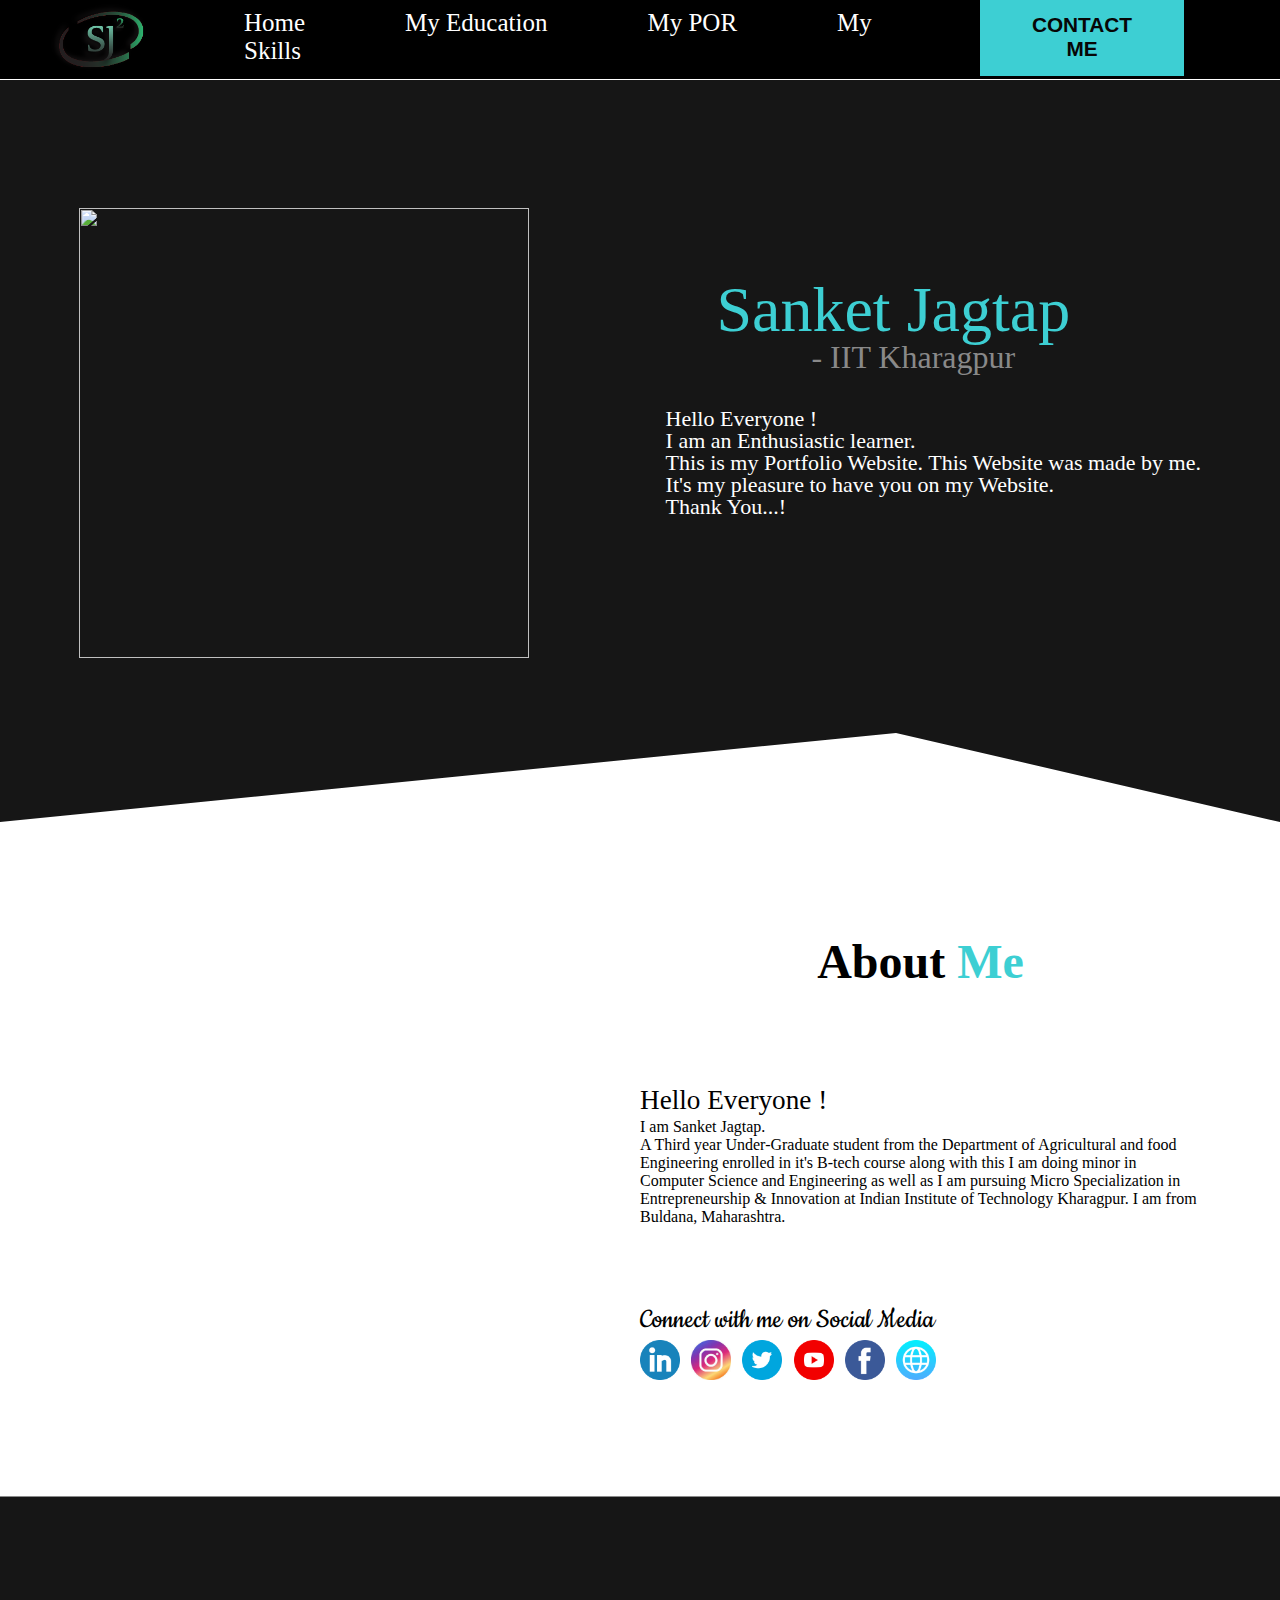
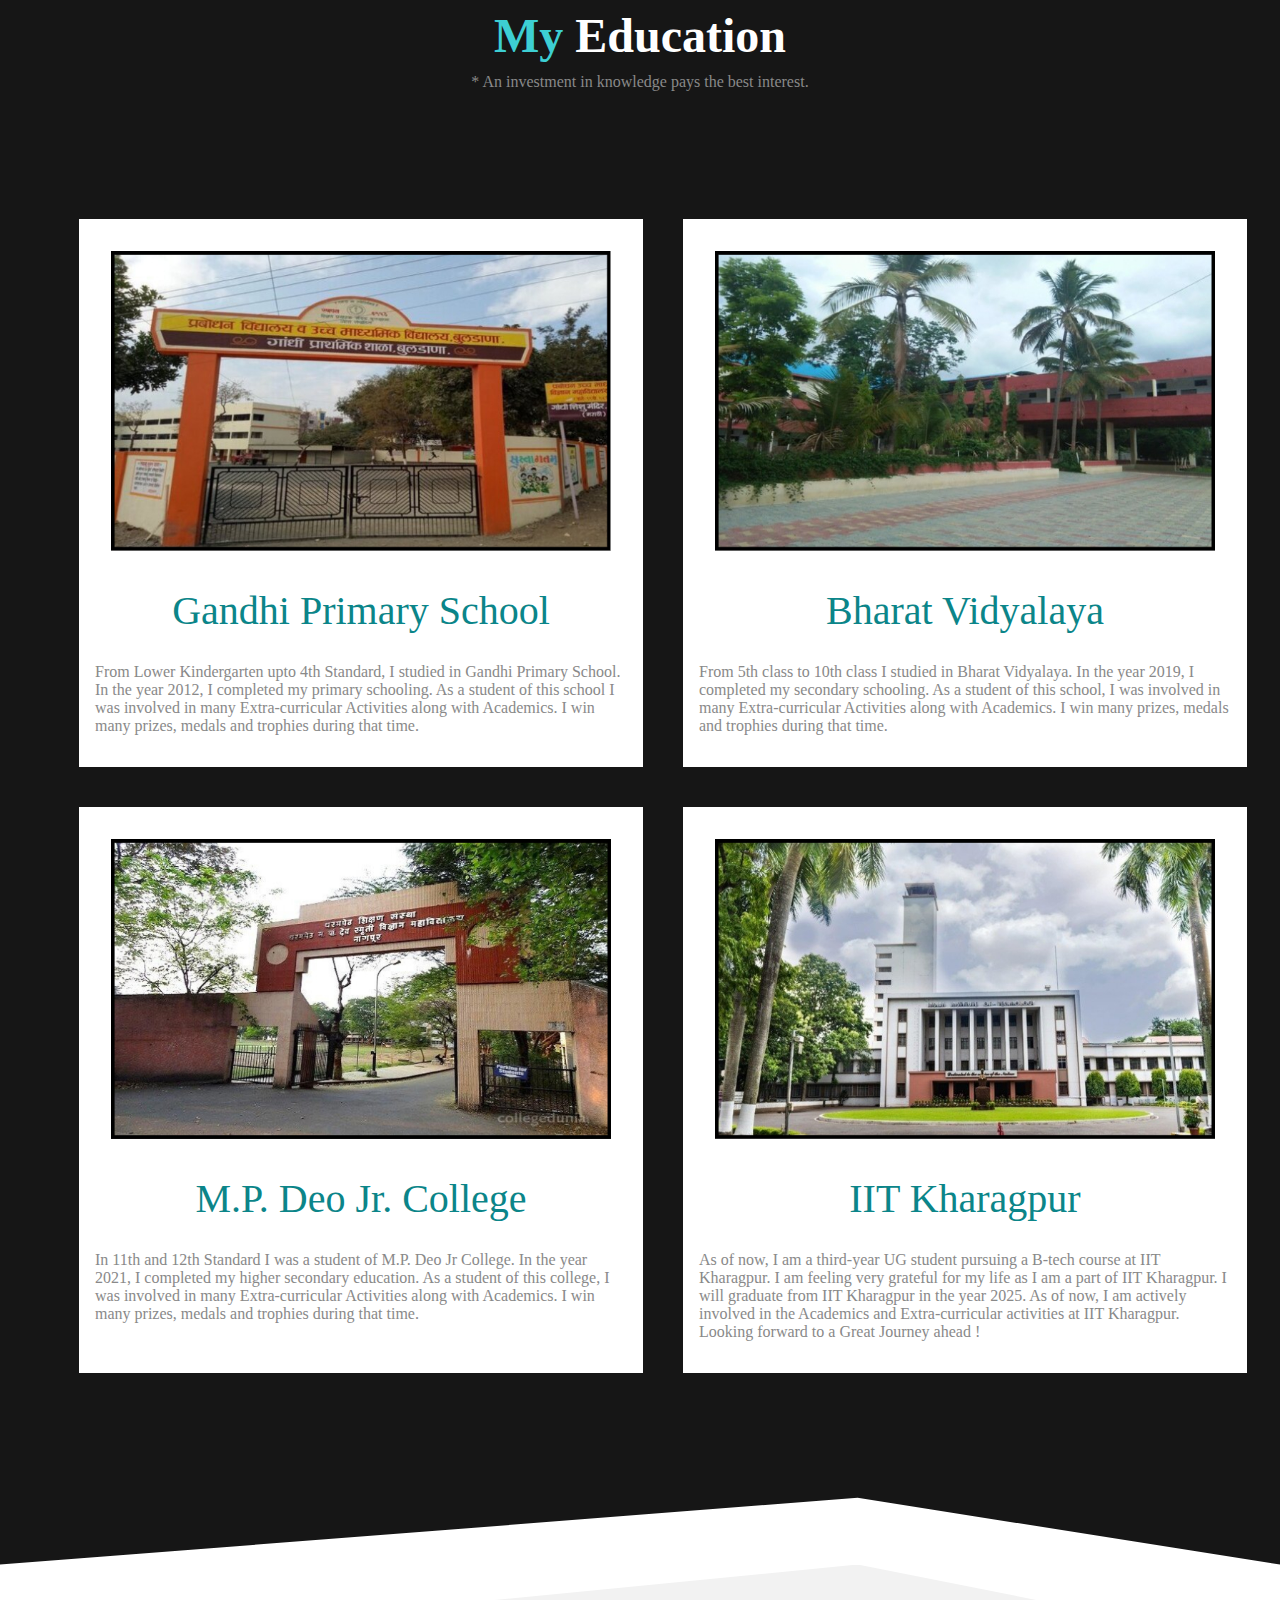
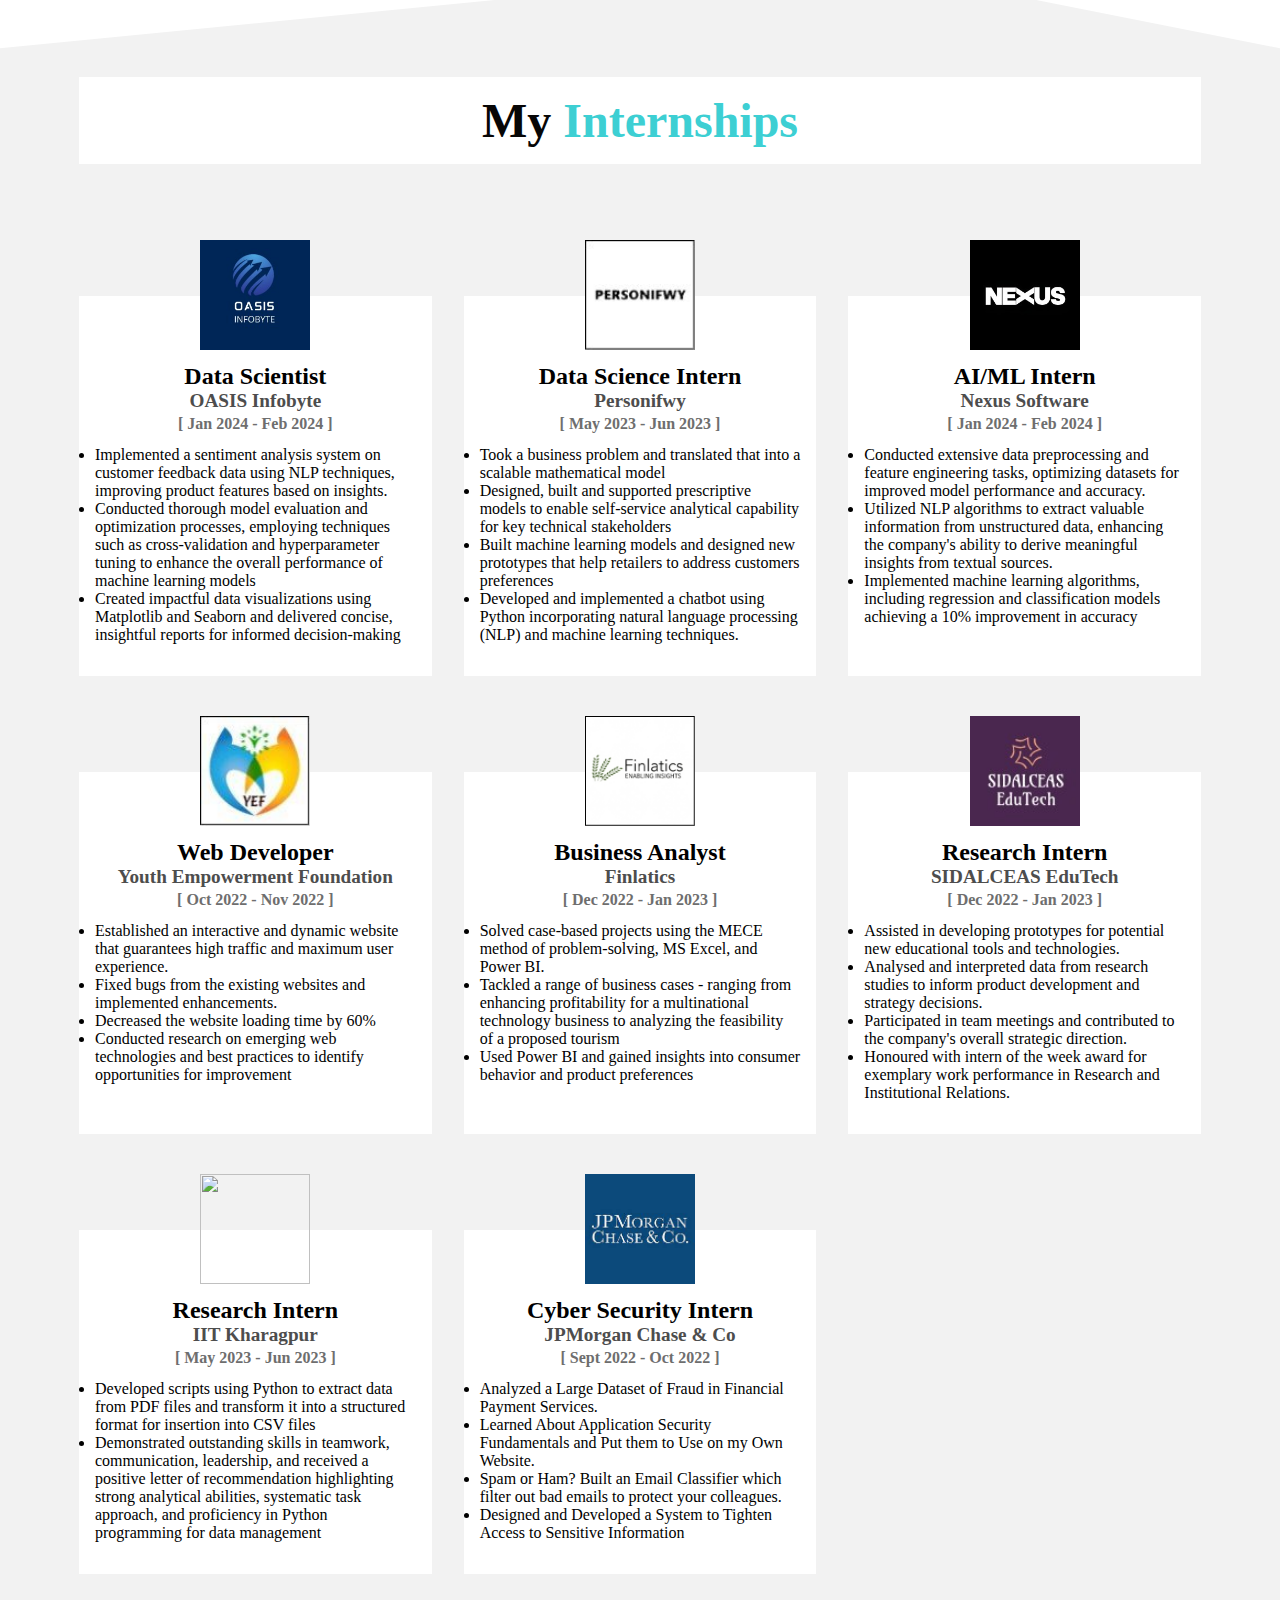
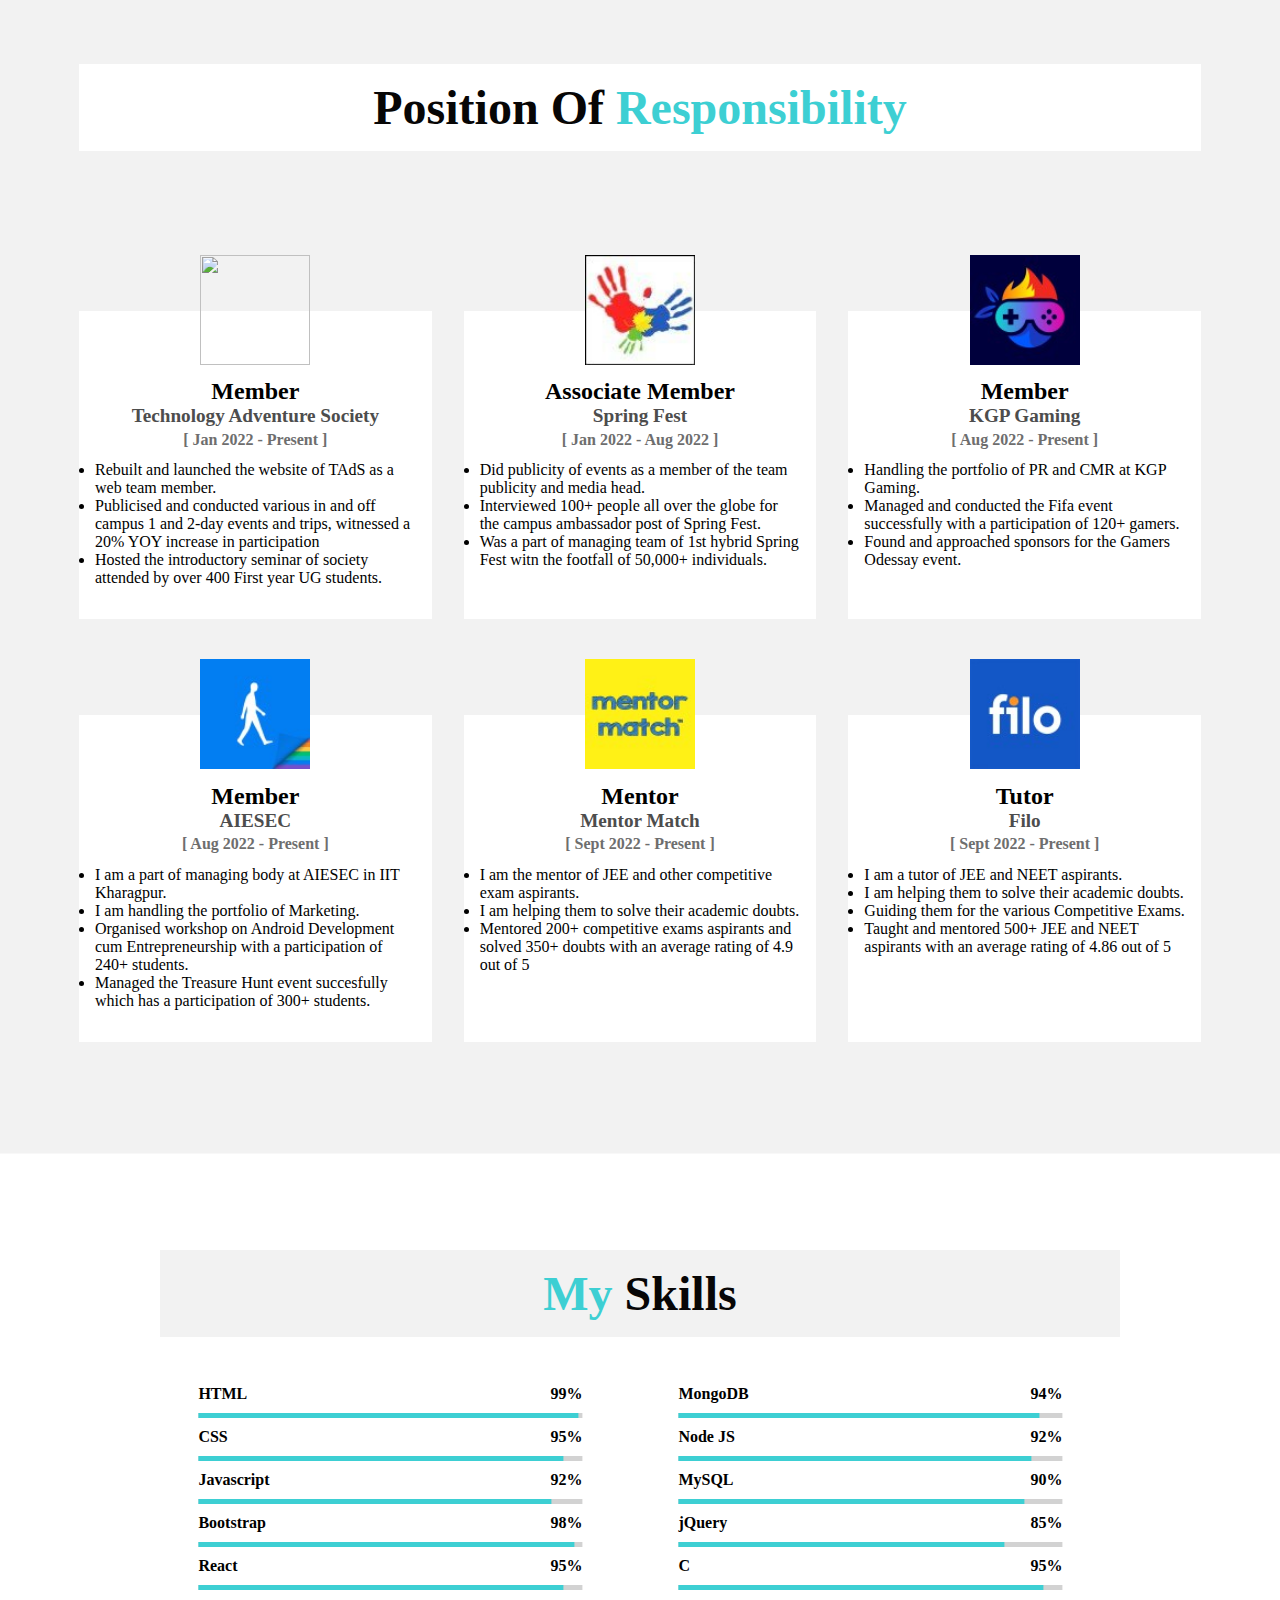
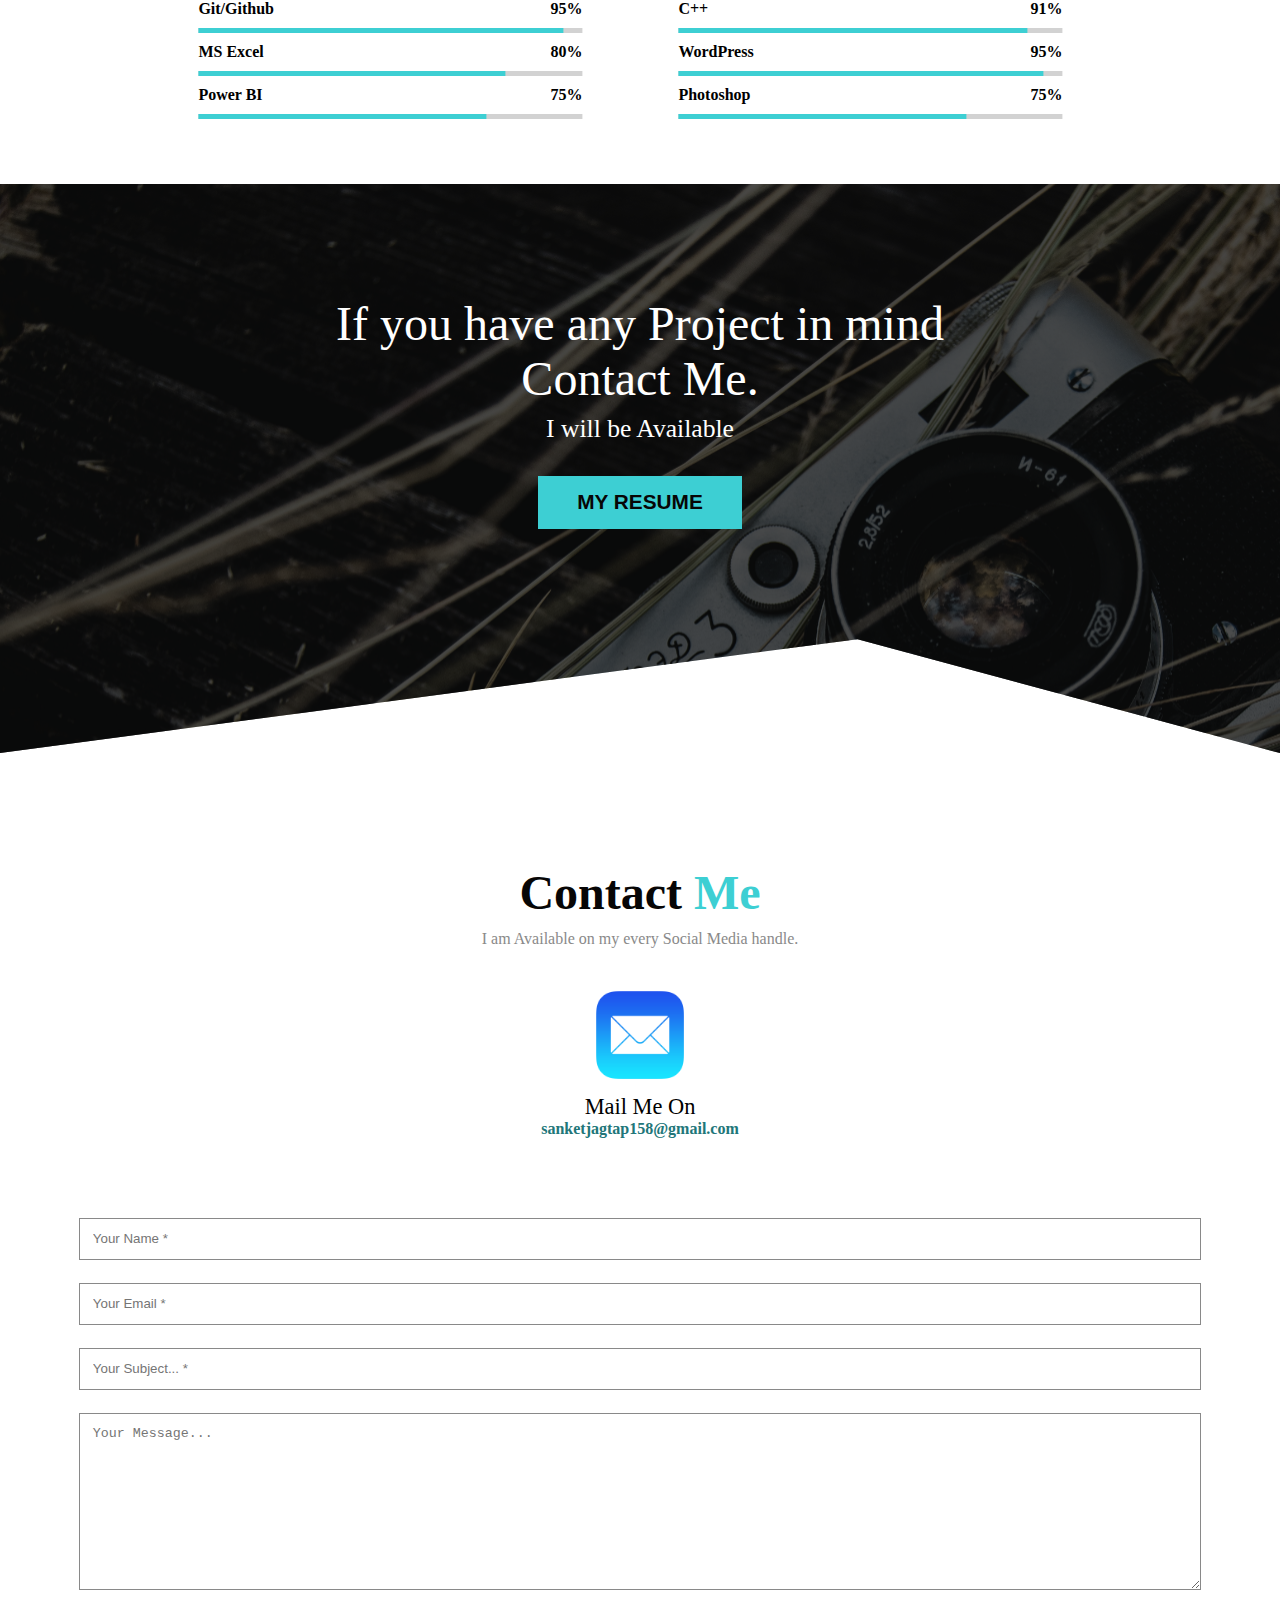
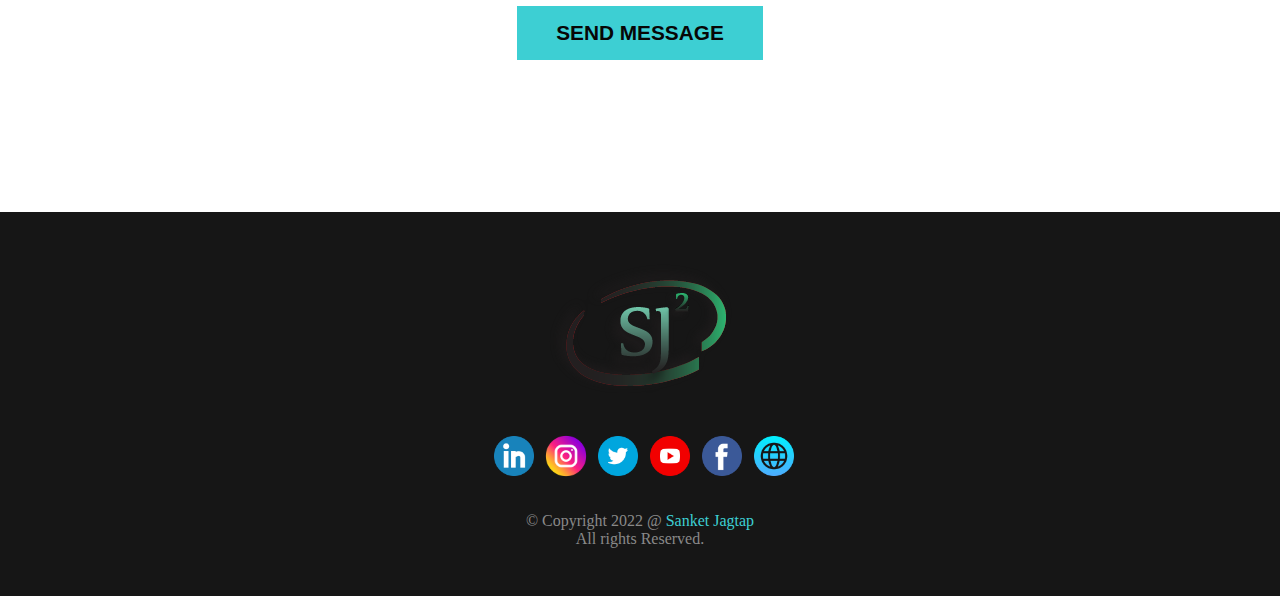
==== index.html @ 7d6dea34 "New Internships Added" ====
<!DOCTYPE html>
<html lang="en">

<head>
    <meta charset="UTF-8">
    <meta http-equiv="X-UA-Compatible" content="IE=edge">
    <meta name="viewport" content="width=device-width, initial-scale=1.0">
    <title>Portfolio - Sanket Jagtap</title>
    <link rel="preconnect" href="https://fonts.googleapis.com">
    <link rel="preconnect" href="https://fonts.gstatic.com" crossorigin>
    <link href="https://fonts.googleapis.com/css2?family=Cookie&display=swap" rel="stylesheet">
    <link rel="stylesheet" href="./CSS/style.css">
    <link rel="icon" href="./Images/SJsquare Logo.png" type="image/png">
</head>

<nav id="main-nav" class="flex items-center justify-between">
    <div class="left flex items-center">
        <div class="branding">
            <a href="https://sanketjagtap15.github.io/SJsquare/" target="_blank"><img src=" ./Images/SJsquare Logo.png"
                    width="100px"></a>

        </div>
        <div id="sj">SJsquare</div>
        <div>
            <a href="#home">Home</a>
            <!-- <a href="#about">About Me</a> -->
            <a href="#study">My Education</a>
            <a href="#por">My POR</a>
            <a href="#skill">My Skills</a>


        </div>
    </div>
    <div class="right">
        <a href="#contact"><button class="btn btn-primary">Contact Me</button></a>

    </div>
</nav>

<body>
    <div class="site-main-wrapper">
        <button class="hamberger">
            <img src="./Images/hamberger.svg">
        </button>
        <div class="mobile-nav">
            <button class="times"><img src="./Images/times.svg" alt=""></button>
            <ul>
                <li><img src="./Images/SJsquare Logo.png" alt="" width="114" height="82.2"></li>
                <li> <a href="#home"><button class="btn btn-primary">Home</button></a></li>
                <!-- <li> <a href="#about"><button class="btn btn-primary">About Me</button></a></li> -->
                <li> <a href="#study"><button class="btn btn-primary">My Education</button></a></li>
                <li> <a href="#por"><button class="btn btn-primary">My POR</button></a></li>
                <li> <a href="#skill"><button class="btn btn-primary">My Skills</button></a></li>
                <li> <a href="#contact"><button class="btn btn-primary">Contact Me</button></a></li>

            </ul>
        </div>

        <header>
            <section id="home">
                <div class="container">

                    <div class="hero flex items-center justify-between">
                        <div class="left">
                            <img src="./Images/sanket pic-modified.webp" width="450px" height="450px">
                        </div>
                        <div class="right">
                            <h1>Sanket Jagtap</h1>
                            <h3> &nbsp;&nbsp;&nbsp;&nbsp;&nbsp;- IIT <span>Kharagpur</span></h3>
                            <p> Hello Everyone ! <br>
                                I am an Enthusiastic learner. <br>
                                This is my Portfolio Website. This Website was made by me.<br>
                                It's my pleasure to have you on my Website.<br>
                                Thank You...!
                            </p>
                        </div>


                    </div>
                </div>
            </section>
        </header>

        <section id="about" class="about">
            <div class="container flex items-center about-inner-wrap">
                <div class="flex-1">
                    <img class="about-me-image" src="./Images/podium.webp" alt="">
                </div>

                <div class="flex-1 right">
                    <h1> About <span>Me</span></h1>
                    <h3> Hello Everyone !</h3>
                    <p>
                        I am Sanket Jagtap.<br>
                        A Third year Under-Graduate student from the Department of Agricultural and food Engineering
                        enrolled in it's B-tech course along with this I am doing minor in Computer Science and
                        Engineering as well as I am pursuing Micro Specialization in Entrepreneurship & Innovation at
                        Indian Institute of Technology Kharagpur. I am from Buldana, Maharashtra.<br><br><br>
                    </p>
                    <h4>Connect with me on Social Media</h4>
                    <div class="social">
                        <a href="https://www.linkedin.com/in/sanket-jagtap-2131a9214/" target="_blank"><img
                                class="image" src="./Images/linkedin-logo-png-1837.png" width="40" height="40"
                                alt=""></a>
                        <a href="https://www.instagram.com/sanket_jagtap_15/" target="_blank"><img class="image"
                                src="./Images/insta logo.jpeg" width="40" height="40" alt=""></a>

                        <a href="https://twitter.com/SJsquare15" target="_blank"><img class="image"
                                src="./Images/twitter.png" width="40" height="40" alt=""></a>
                        <a href="https://www.youtube.com/channel/UCez_UhO4w1zdhxorvawYsXA" target="_blank"><img
                                class="image" src="./Images/youtube.png" width="40" height="40" alt=""></a>

                        <a href="https://www.facebook.com/profile.php?id=100075534761445" target="_blank"><img
                                class="image" src="./Images/facebook.png" width="40" height="40" alt=""></a>
                        <a href="https://sanketjagtap15.github.io/SJsquare/" target="_blank"><img class="image"
                                src="./Images/web (1).png" width="40" height="40" alt=""></a>


                    </div>
                </div>
            </div>
        </section>

        <section id="study" class="blog">
            <div class="container">
                <h1 class="section-heading"><span>My </span>Education</h1>
                <p>* An investment in knowledge pays the best interest.</p>
                <div class="card-wrapper">
                    <div class="card">
                        <div class="img wrapper">
                            <img src="./Images/Gandhi.jpeg" alt="" width="280px" height="200px">
                        </div>
                        <div class="card-content"></div>

                        <h1>Gandhi Primary School</h1>

                        <p class="edu1">From Lower Kindergarten upto 4th Standard, I studied in Gandhi Primary School.
                            In the year
                            2012, I completed my primary schooling. As a student of this school I was involved in many
                            Extra-curricular Activities along with Academics. I win many prizes, medals and trophies
                            during
                            that time. </p>

                        <p class="edu2">
                            From Lower Kindergarten upto 4th Standard, I studied in Gandhi Primary School. In the year
                            2012, I completed my primary schooling.
                        </p>
                    </div>

                    <div class="card">
                        <div class="img wrapper">
                            <img src="./Images/BVB.jpeg" alt="" width="280px" height="200px">
                        </div>
                        <div class="card-content"></div>

                        <h1>Bharat Vidyalaya</h1>

                        <p class="edu1">From 5th class to 10th class I studied in Bharat Vidyalaya. In the year 2019, I
                            completed my
                            secondary schooling. As a student of this school, I was involved in many Extra-curricular
                            Activities along with Academics. I win many prizes, medals and trophies during that time.
                        </p>

                        <p class="edu2">
                            From 5th class to 10th class I studied in Bharat Vidyalaya. In the year 2019, I completed my
                            secondary schooling.
                        </p>
                    </div>

                    <div class="card">
                        <div class="img wrapper">
                            <img src="./Images/MP Deo.jpeg" alt="" width="280px" height="200px">
                        </div>
                        <div class="card-content"></div>

                        <h1>M.P. Deo Jr. College</h1>

                        <p class="edu1">In 11th and 12th Standard I was a student of M.P. Deo Jr College. In the year
                            2021, I
                            completed my higher secondary education. As a student of this college, I was involved in
                            many Extra-curricular Activities along with Academics. I win many prizes, medals and
                            trophies during that time. </p>

                        <p class="edu2">
                            In 11th and 12th Standard I was a student of M.P. Deo Jr College. In the year 2021, I
                            completed my higher secondary education.
                        </p>
                    </div>



                    <div class="card">
                        <div class="img wrapper">
                            <img src="./Images/IIT KGP.jpeg" alt="" width="280px" height="200px">
                        </div>
                        <div class="card-content"></div>

                        <h1>IIT Kharagpur</h1>

                        <p class="edu1">As of now, I am a third-year UG student pursuing a B-tech course at IIT
                            Kharagpur. I am
                            feeling very grateful for my life as I am a part of IIT Kharagpur. I will graduate from IIT
                            Kharagpur in the year 2025. As of now, I am actively involved in the Academics and
                            Extra-curricular activities at IIT Kharagpur. Looking forward to a Great Journey ahead !
                        </p>

                        <p class="edu2">As of now, I am a third-year UG student pursuing a B-tech course at IIT
                            Kharagpur. I am
                            feeling very grateful for my life as I am a part of IIT Kharagpur. I will graduate from IIT
                            Kharagpur in the year 2025. As of now, I am actively involved in the Academics and
                            Extra-curricular activities at IIT Kharagpur. Looking forward to a Great Journey ahead !
                        </p>

                    </div>
                </div>
        </section>






        <section id="por" class="services">
            <div class="container">


                <h1 class="section-heading" id="intern">My <span>Internships</span> </h1>
                <br> <br>
                <div class="card-wrapper">

                    <div class="card">
                        <img src="./Images/oasis.jpeg" alt="" width="110px" height="110px">
                        <h2>Data Scientist</h2>
                        <h3>OASIS Infobyte</h3>
                        <h4>[ Jan 2024 - Feb 2024 ]</h4>
                        <p>
                            <li>Implemented a sentiment analysis system on customer feedback data using NLP techniques,
                                improving product features based on insights.</li>
                            <li>Conducted thorough model evaluation and optimization processes, employing techniques
                                such as cross-validation and hyperparameter tuning to enhance the overall performance of
                                machine learning models</li>
                            <li> Created impactful data visualizations using Matplotlib and Seaborn and delivered
                                concise, insightful reports for informed decision-making</li>
                        </p>
                    </div>

                    <div class="card">
                        <img src="./Images/personify.jpeg" alt="" width="110px" height="110px">
                        <h2>Data Science Intern</h2>
                        <h3>Personifwy</h3>
                        <h4>[ May 2023 - Jun 2023 ]</h4>
                        <p>
                            <li>Took a business problem and translated that into a scalable mathematical model</li>
                            <li>Designed, built and supported prescriptive models to enable self-service analytical
                                capability for key technical stakeholders</li>
                            <li>Built machine learning models and designed new prototypes that help retailers to address
                                customers preferences</li>
                            <li>Developed and implemented a chatbot using Python incorporating natural language
                                processing (NLP) and machine learning techniques. </li>
                        </p>
                    </div>

                    <div class="card">
                        <img src="./Images/nexus.jpeg" alt="" width="110px" height="110px">
                        <h2>AI/ML Intern</h2>
                        <h3>Nexus Software</h3>
                        <h4>[ Jan 2024 - Feb 2024 ]</h4>
                        <p>
                            <li>Conducted extensive data preprocessing and feature engineering tasks, optimizing
                                datasets for improved model performance and accuracy.</li>
                            <li>Utilized NLP algorithms to extract valuable information from unstructured data,
                                enhancing the company's ability to derive meaningful insights from textual sources.</li>
                            <li>Implemented machine learning algorithms, including regression and classification models
                                achieving a 10% improvement in accuracy</li>
                        </p>
                    </div>

                    <div class="card">
                        <img src="./Images/yef.jpeg" alt="" width="110px" height="110px">
                        <h2>Web Developer</h2>
                        <h3>Youth Empowerment Foundation</h3>
                        <h4>[ Oct 2022 - Nov 2022 ]</h4>
                        <p>
                            <li>Established an interactive and dynamic website that guarantees high traffic and maximum
                                user experience.</li>
                            <li>Fixed bugs from the existing websites and implemented enhancements.</li>
                            <li>Decreased the website loading time by 60%</li>
                            <li>Conducted research on emerging web technologies and best practices to identify
                                opportunities for improvement</li>
                        </p>
                    </div>

                    <div class="card">
                        <img src="./Images/finlatics.jpeg" alt="" width="110px" height="110px">
                        <h2>Business Analyst</h2>
                        <h3>Finlatics</h3>
                        <h4>[ Dec 2022 - Jan 2023 ]</h4>
                        <p>
                            <li>Solved case-based projects using the MECE method of problem-solving, MS Excel, and Power
                                BI.</li>
                            <li>Tackled a range of business cases - ranging from enhancing profitability for a
                                multinational technology business to analyzing the feasibility of a proposed tourism
                            </li>
                            <li>Used Power BI and gained insights into consumer behavior and product preferences</li>
                        </p>
                    </div>

                    <div class="card">
                        <img src="./Images/sidalceas.jpeg" alt="" width="110px" height="110px">
                        <h2>Research Intern</h2>
                        <h3>SIDALCEAS EduTech</h3>
                        <h4>[ Dec 2022 - Jan 2023 ]</h4>
                        <p>
                            <li>Assisted in developing prototypes for potential new educational tools and technologies.
                            </li>
                            <li>Analysed and interpreted data from research studies to inform product development and
                                strategy decisions.</li>
                            <li>Participated in team meetings and contributed to the company's overall strategic
                                direction.</li>
                            <li>Honoured with intern of the week award for exemplary work performance in Research and
                                Institutional Relations.</li>
                        </p>
                    </div>

                    <div class="card">
                        <img src="./Images/IIT KGP logo.jpeg" alt="" width="110px" height="110px">
                        <h2>Research Intern</h2>
                        <h3>IIT Kharagpur</h3>
                        <h4>[ May 2023 - Jun 2023 ]</h4>
                        <p>
                            <li>Developed scripts using Python to extract data from PDF files and transform it into a
                                structured format for insertion into CSV files </li>
                            <li>Demonstrated outstanding skills in teamwork, communication, leadership, and received a
                                positive letter of recommendation highlighting strong analytical abilities, systematic
                                task approach, and proficiency in Python programming for data management</li>
                        </p>
                    </div>

                    <div class="card">
                        <img src="./Images/jpmorgan.jpeg" alt="" width="110px" height="110px">
                        <h2>Cyber Security Intern</h2>
                        <h3>JPMorgan Chase & Co
                        </h3>
                        <h4>[ Sept 2022 - Oct 2022 ]</h4>
                        <p>
                            <li>Analyzed a Large Dataset of Fraud in Financial Payment Services.</li>
                            <li>Learned About Application Security Fundamentals and Put them to Use on my Own Website.
                            </li>
                            <li>Spam or Ham? Built an Email Classifier which filter out bad emails to protect your
                                colleagues.</li>
                            <li>Designed and Developed a System to Tighten Access to Sensitive Information</li>
                        </p>
                    </div>
                </div>

                <br> <br> <br> <br> <br>

                <h1 class="section-heading" id="por">Position Of <span>Responsibility</span> </h1>
                <p class="para">* Skills don't die; only people do.</p>
                <div class="card-wrapper">
                    <div class="card" id="critical">
                        <img src="./Images/tads1.jpeg" alt="" width="110px" height="110px">
                        <h2>Member</h2>
                        <h3>Technology Adventure Society</h3>
                        <h4>[ Jan 2022 - Present ]</h4>
                        <p>
                            <li>Rebuilt and launched the website of TAdS as a web team member.</li>
                            <li>Publicised and conducted various in and off campus 1 and 2-day events and trips,
                                witnessed a 20% YOY increase in participation</li>
                            <li>Hosted the introductory seminar of society attended by over 400 First year UG students.
                            </li>
                        </p>
                    </div>
                    <div class="card" id="critical2">
                        <img src="./Images/spring fest.jpeg" alt="" width="110px" height="110px">

                        <h2>Associate Member</h2>
                        <h3>Spring Fest</h3>
                        <h4>[ Jan 2022 - Aug 2022 ]</h4>
                        <p>
                            <li>Did publicity of events as a member of the team publicity and media head.</li>
                            <li>Interviewed 100+ people all over the globe for the campus ambassador post of Spring
                                Fest.</li>
                            <li>Was a part of managing team of 1st hybrid Spring Fest witn the footfall of 50,000+
                                individuals.</li>
                        </p>
                    </div>
                    <div class="card" id="critical3">
                        <img src="./Images/kgp gaming.jpeg" alt="" width="110px" height="110px">
                        <h2>Member</h2>
                        <h3>KGP Gaming</h3>
                        <h4>[ Aug 2022 - Present ]</h4>
                        <p>
                            <li>Handling the portfolio of PR and CMR at KGP Gaming.</li>
                            <li>Managed and conducted the Fifa event successfully with a participation of 120+ gamers.
                            </li>
                            <li>Found and approached sponsors for the Gamers Odessay event.</li>
                        </p>
                    </div>
                    <div class="card">
                        <img src="./Images/aiesec.jpeg" alt="" width="110px" height="110px">
                        <h2>Member</h2>
                        <h3>AIESEC</h3>
                        <h4>[ Aug 2022 - Present ]</h4>
                        <p>
                            <li>I am a part of managing body at AIESEC in IIT Kharagpur.</li>
                            <li>I am handling the portfolio of Marketing.</li>
                            <li>Organised workshop on Android Development cum Entrepreneurship with a participation of
                                240+ students.</li>
                            <li>Managed the Treasure Hunt event succesfully which has a participation of 300+ students.
                            </li>
                        </p>
                    </div>
                    <div class="card">
                        <img src="./Images/mentor match.jpeg" alt="" width="110px" height="110px">
                        <h2>Mentor</h2>
                        <h3>Mentor Match</h3>
                        <h4>[ Sept 2022 - Present ]</h4>
                        <p>
                            <li>I am the mentor of JEE and other competitive exam aspirants.</li>
                            <li>I am helping them to solve their academic doubts.</li>
                            <li>Mentored 200+ competitive exams aspirants and solved 350+ doubts with an average rating
                                of 4.9 out of 5</li>
                        </p>
                    </div>
                    <div class="card">
                        <img src="./Images/filo.jpeg" alt="" width="110px" height="110px">
                        <h2>Tutor</h2>
                        <h3>Filo</h3>
                        <h4>[ Sept 2022 - Present ]</h4>
                        <p>
                            <li>I am a tutor of JEE and NEET aspirants. </li>
                            <li>I am helping them to solve their academic doubts.</li>
                            <li>Guiding them for the various Competitive Exams.</li>
                            <li>Taught and mentored 500+ JEE and NEET aspirants with an average rating of 4.86 out of 5
                            </li>
                        </p>
                    </div>
                </div>
            </div>

        </section>


        <section class="bar" id="skill">
            <h1 class="section-heading"><span>My </span>Skills</h1>

            <div id="tech">
                <div class="row">
                    <div class="bar_left">
                        <div class="progress-wrap">
                            <h3><span class="name-left" id="python">HTML</span><span class="value-right"
                                    id="python">99%</span></h3>
                            <div class="progress">
                                <div class="progress-bar progress-bar-1 progress-bar-striped active" role="progressbar"
                                    aria-valuenow="99" aria-valuemin="0" aria-valuemax="100" style="width:99%">
                                </div>
                            </div>
                        </div>
                        <div class="progress-wrap">
                            <h3><span class="name-left">CSS</span><span class="value-right">95%</span></h3>
                            <div class="progress">
                                <div class="progress-bar progress-bar-1 progress-bar-striped active" role="progressbar"
                                    aria-valuenow="95" aria-valuemin="0" aria-valuemax="100" style="width:95%">
                                </div>
                            </div>
                        </div>
                        <div class="progress-wrap">
                            <h3><span class="name-left">Javascript</span><span class="value-right">92%</span></h3>
                            <div class="progress">
                                <div class="progress-bar progress-bar-1 progress-bar-striped active" role="progressbar"
                                    aria-valuenow="92" aria-valuemin="0" aria-valuemax="100" style="width:92%">
                                </div>
                            </div>
                        </div>
                        <div class="progress-wrap">
                            <h3><span class="name-left">Bootstrap</span><span class="value-right">98%</span></h3>
                            <div class="progress">
                                <div class="progress-bar progress-bar-1 progress-bar-striped active" role="progressbar"
                                    aria-valuenow="98" aria-valuemin="0" aria-valuemax="100" style="width:98%">
                                </div>
                            </div>
                        </div>
                        <div class="progress-wrap">
                            <h3><span class="name-left">React</span><span class="value-right">95%</span></h3>
                            <div class="progress">
                                <div class="progress-bar progress-bar-1 progress-bar-striped active" role="progressbar"
                                    aria-valuenow="95" aria-valuemin="0" aria-valuemax="100" style="width:95%">
                                </div>
                            </div>
                        </div>
                        <div class="progress-wrap">
                            <h3><span class="name-left">Git/Github</span><span class="value-right">95%</span></h3>
                            <div class="progress">
                                <div class="progress-bar progress-bar-1 progress-bar-striped active" role="progressbar"
                                    aria-valuenow="95" aria-valuemin="0" aria-valuemax="100" style="width:95%">
                                </div>
                            </div>
                        </div>
                        <div class="progress-wrap">
                            <h3><span class="name-left">MS Excel</span><span class="value-right">80%</span></h3>
                            <div class="progress">
                                <div class="progress-bar progress-bar-1 progress-bar-striped active" role="progressbar"
                                    aria-valuenow="80" aria-valuemin="0" aria-valuemax="100" style="width:80%">
                                </div>
                            </div>
                        </div>
                        <div class="progress-wrap">
                            <h3><span class="name-left">Power BI</span><span class="value-right">75%</span></h3>
                            <div class="progress">
                                <div class="progress-bar progress-bar-1 progress-bar-striped active" role="progressbar"
                                    aria-valuenow="75" aria-valuemin="0" aria-valuemax="100" style="width:75%">
                                </div>
                            </div>
                        </div>
                    </div>

                </div>
                <div>
                    <div class="bar_right">
                        <div class="progress-wrap">
                            <h3><span class="name-left">MongoDB</span><span class="value-right">94%</span></h3>
                            <div class="progress">
                                <div class="progress-bar progress-bar-1 progress-bar-striped active" role="progressbar"
                                    aria-valuenow="94" aria-valuemin="0" aria-valuemax="100" style="width:94%">
                                </div>
                            </div>
                        </div>
                        <div class="progress-wrap">
                            <h3><span class="name-left">Node JS</span><span class="value-right">92%</span></h3>
                            <div class="progress">
                                <div class="progress-bar progress-bar-1 progress-bar-striped active" role="progressbar"
                                    aria-valuenow="92" aria-valuemin="0" aria-valuemax="100" style="width:92%">
                                </div>
                            </div>
                        </div>
                        <div class="progress-wrap">
                            <h3><span class="name-left">MySQL</span><span class="value-right">90%</span></h3>
                            <div class="progress">
                                <div class="progress-bar progress-bar-1 progress-bar-striped active" role="progressbar"
                                    aria-valuenow="90" aria-valuemin="0" aria-valuemax="100" style="width:90%">
                                </div>
                            </div>
                        </div>
                        <div class="progress-wrap">
                            <h3><span class="name-left">jQuery</span><span class="value-right">85%</span></h3>
                            <div class="progress">
                                <div class="progress-bar progress-bar-1 progress-bar-striped active" role="progressbar"
                                    aria-valuenow="85" aria-valuemin="0" aria-valuemax="100" style="width:85%">
                                </div>
                            </div>
                        </div>
                        <div class="progress-wrap">
                            <h3><span class="name-left">C</span><span class="value-right">95%</span></h3>
                            <div class="progress">
                                <div class="progress-bar progress-bar-1 progress-bar-striped active" role="progressbar"
                                    aria-valuenow="95" aria-valuemin="0" aria-valuemax="100" style="width:95%">
                                </div>
                            </div>
                        </div>
                        <div class="progress-wrap">
                            <h3><span class="name-left">C++</span><span class="value-right">91%</span></h3>
                            <div class="progress">
                                <div class="progress-bar progress-bar-1 progress-bar-striped active" role="progressbar"
                                    aria-valuenow="91" aria-valuemin="0" aria-valuemax="100" style="width:91%">
                                </div>
                            </div>
                        </div>
                        <div class="progress-wrap">
                            <h3><span class="name-left">WordPress</span><span class="value-right">95%</span></h3>
                            <div class="progress">
                                <div class="progress-bar progress-bar-1 progress-bar-striped active" role="progressbar"
                                    aria-valuenow="95" aria-valuemin="0" aria-valuemax="100" style="width:95%">
                                </div>
                            </div>
                        </div>
                        <div class="progress-wrap">
                            <h3><span class="name-left">Photoshop</span><span class="value-right">75%</span></h3>
                            <div class="progress">
                                <div class="progress-bar progress-bar-1 progress-bar-striped active" role="progressbar"
                                    aria-valuenow="75" aria-valuemin="0" aria-valuemax="100" style="width:75%">
                                </div>
                            </div>
                        </div>
                    </div>
                </div>
            </div>
        </section>


        <section class="freelancer">
            <h1>If you have any Project in mind <br>
                Contact Me.</h1>
            <p> I will be Available</p>
            <a href="https://drive.google.com/file/d/1VdhBMulueoslEU_TXGiWWFdoAWRK-a6j/view?usp=sharing"
                target="_blank"><button class="btn btn-primary" id="cv"> My
                    Resume </button></a>

            <script>
                // Get the button element by its ID
                var resume = document.getElementById("cv");

                // Check if the URL parameter "u" is present
                var urlParams = new URLSearchParams(window.location.search);
                var uParam = urlParams.get("u");

                if (uParam === "resume") {
                    // Simulate a button click
                    resume.click();
                }
            </script>

        </section>

        <section id="contact" class="contact">
            <div class="container">
                <h1 class="section-heading"> Contact <span>Me</span></h1>
                <p>I am Available on my every Social Media handle.</p>
                <div class="card-wrapper">
                    <div class="card">
                        <img src="./Images/mail logo.png" width="100px" height="100px">
                        <h1>Mail Me On</h1>
                        <h6><a href="mailto:sanketjagtap158@gmail.com">sanketjagtap158@gmail.com</h6></a>
                    </div>
                </div>
                <form action="https://formspree.io/f/xrgjyqvo" method="post">
                    <div class="input-wrap">
                        <input type="text" id="name" name="name" placeholder="Your Name *" required>
                        <input type="email" id="email" name="email" placeholder="Your Email *" required>
                    </div>
                    <div class="input-wrap-2">
                        <input type="text" id="subject" name="subject" placeholder="Your Subject... *" required>
                        <textarea name="message" id="message" cols="30" rows="10" placeholder="Your Message..."
                            required></textarea>

                    </div>
                    <div class="btn-wrapper">
                        <button class="btn btn-primary">Send Message</button>
                </form>
            </div>
            <div id="status"></div>



    </div>
    </section>

    <footer>
        <img class="footer-logo" src="./Images/SJsquare Logo.png" alt="">
        <div class="footer-socials">


            <a href="https://www.linkedin.com/in/sanket-jagtap-2131a9214/" target="_blank"><img
                    src="./Images/linkedin-logo-png-1837.png" alt="" width="40px" height="40px"></a>
            <a href="https://www.instagram.com/sanket_jagtap_15/" target="_blank"><img class="chu"
                    src="./Images/instagram.png" alt="" width="46px" height="46px"></a>
            <a href="https://twitter.com/SJsquare15" target="_blank"><img src="./Images/twitter.png" alt="" width="40px"
                    height="40px"></a>

            <a href="https://www.youtube.com/channel/UCez_UhO4w1zdhxorvawYsXA" target="_blank"><img
                    src="./Images/youtube.png" alt="" width="40px" height="40px"></a>
            <a href="https://www.facebook.com/profile.php?id=100075534761445" target="_blank"><img
                    src="./Images/facebook.png" alt="" width="40px" height="40px"></a>
            <a href="https://sanketjagtap15.github.io/SJsquare/" target="_blank"><img src="./Images/web (1).png"
                    width="40" height="40" alt=""></a>
        </div>
        <div class="copyright">
            &copy; Copyright 2022 @ <a href="https://github.com/SanketJagtap15" target="_blank" id="copy">Sanket
                Jagtap</a>
            <br>
            All rights Reserved. <span class="fh5co-author">
        </div>
    </footer>
    </div>
    <script type="text/javascript" src="https://code.jquery.com/jquery-1.11.0.min.js"></script>
    <script type="text/javascript" src="https://code.jquery.com/jquery-migrate-1.2.1.min.js"></script>
    <script type="text/javascript" src="https://cdn.jsdelivr.net/npm/slick-carousel@1.8.1/slick/slick.min.js"></script>
    <script src="./JS/app.js"></script>
</body>

</body>

</html>
---- CSS/style.css ----
@import 'utilities.css';

:root {
    --primary: #3DCFD3;
    --dark: #161616;
    --pure: #ffffff;
    --ternary: #898989;
    --light: #f2f2f2;
    --secondary: #070606;
}

html {
    margin: 0;
    padding: 0;
    overflow-x: hidden;
}

body {
    margin: 0;
    padding: 0;
    overflow-x: hidden;
    z-index: 1;
    margin-top: 5rem;
}

body {
    font-family: 'Ibarra Real Nova', serif;
}

html {
    scroll-behavior: smooth;
}

* {
    padding: 0;
    margin: 0;
    box-sizing: border-box;
    -webkit-font-smoothing: antialiased;
    /* color: greenyellow; */
    text-decoration: none;
}

header {
    background: var(--dark);
    clip-path: polygon(0 0, 100% 0, 100% 100%, 70% 88%, 0 100%);
}

.container {
    max-width: 1152px;
    padding: 0 15px;
    margin: 0 auto;
}

@media (min-width: 576px) {
    .container {
        max-width: 540px;
    }
}

@media (min-width: 768px) {
    .container {
        max-width: 720px;
    }
}

@media (min-width: 992px) {
    .container {
        max-width: 960px;
    }
}

@media (min-width: 1200px) {
    .container {
        max-width: 1152px;
    }
}

#sj {
    display: none;
}

.flex-1 h1 {
    font-family: 'Ibarra Real Nova', serif, 'lato';
}

nav .left a {
    color: var(--pure);
    text-decoration: none;
    margin-right: 6rem;
    font-size: 25px;
    transition: all 0.3s ease;

}

nav .left a:hover {
    color: var(--primary);
}

nav {
    padding: 0rem 0 0rem 0;
    position: fixed;
    z-index: 1;
    background: #000000;
    width: 100%;
    margin-top: -5.3rem;
}

nav .branding {
    margin-right: 0rem;
    margin-left: 3rem;
    margin-top: 0.35rem;
}

nav .right {
    margin-right: 6rem;
}


.hero {
    padding: 1rem 0 3rem 0;
}

.hero .right {
    color: var(--pure);
}

.hero .right h1 {
    font-size: 4rem;
    color: var(--primary);
    margin-bottom: -0.5rem;
    font-weight: 160;
    font-family: 'Ibarra Real Nova', serif, 'lato';
    text-align: center;
}

.hero .right h3 {
    font-size: 2rem;
    font-weight: 100;
    font-family: 'Ibarra Real Nova', serif, 'lato';
    margin-bottom: 2rem;
    color: #898989;
    text-align: center;
}


.hero .right p {
    line-height: 1;
    margin-bottom: 2rem;
    font-size: 22px;
    margin-left: 5rem;
}

.hero .right {
    margin-top: -3rem;
}

section {
    padding: 7rem 0;
}

section.about .about-me-image {
    height: 450px;
    margin-left: 5rem;
}

section.about h1 {
    margin-bottom: 4rem;
    font-size: 3rem;
    font-family: 'Ibarra Real Nova', serif;
    text-align: center;
}

section.about h1 span {
    color: var(--primary);
}

section.about h3 {
    font-size: 1.7rem;
    margin-bottom: 0.1rem;
    margin-top: 8rem;
    font-weight: 540;
    margin-top: 6rem;
}

section.about h4 {
    font-family: cookie;
    font-size: 1.9rem;
    margin-bottom: 0.2rem;
    font-weight: 400;
    margin-top: 2.6rem;
}

section.about p {
    font-size: 1rem;
    font-family: PT serif;
}

section.about .social a {
    margin-right: 0.45rem;
}

.section-heading {
    color: var(--secondary);
    text-align: center;
    margin-bottom: 0.6rem;
    font-family: 'Times New Roman', Times, serif;
    font-size: 3rem;

}

.section-heading+p {
    color: var(--ternary);
    font-family: lato;
    margin-bottom: 8rem;
    text-align: center;
}

.section-heading span {
    color: var(--primary);
}

section.services .card-wrapper {
    display: grid;
    grid-template-columns: repeat(3, 1fr);
    grid-column-gap: 2rem;
    grid-row-gap: 6rem;

}

section.services {
    background: var(--light);
    clip-path: polygon(0 3%, 67% 0, 100% 3%, 100% 100%, 0 100%);
    /* clip-path: polygon(0 0, 10% 4%, 20% 0%, 30% 4%, 40% 0%, 50% 4%, 60% 0%, 70% 4%, 80% 0%, 90% 4%, 100% 0, 100% 100%, 0 100%); */
}

section.services .card-wrapper .card {
    background: var(--pure);
    padding: 3rem 1rem 2rem 1rem;
    position: relative;
    padding-top: 6rem;
    text-align: center;
    transition: all 0.3s ease;
}

section.services .card-wrapper .card img {
    position: absolute;
    top: -3.5rem;
    left: 50%;
    transform: translateX(-50%);
}

section.services .card-wrapper .card h2 {
    font-size: 1.5rem;
    font-weight: 550;
    margin-bottom: 0rem;
    margin-top: -1.8rem;
}



section.services .card-wrapper .card h3{
    color: #4d4d4d;
    font-size: 1.2rem;
    margin-bottom: 0.2rem;
}

section.services .card-wrapper .card h4{
    color: #6e6e6e;
    font-size: 1rem;
    margin-bottom: 0.8rem;
}

section.services .card-wrapper .card p {
    font-family: lato;
    color: #585656;
}

section.services .card-wrapper .card li{
    text-align: left;
}

section.services .card-wrapper .card:hover {
    background: var(--secondary);
}

section.services .card-wrapper .card:hover h2 {
    color: var(--pure);
}

section.services .card-wrapper .card:hover h3 {
    color: #c4c1c1;
}

section.services .card-wrapper .card:hover h4 {
    color: #a2a2a2;
}

section.services .card-wrapper .card:hover li {
    color: #a8a8a8;
}

/* section.services .section-heading, */
section.services .para {
    display: none;
}

section.services .section-heading{
    background-color: #ffffff;
    padding: 1rem;
    margin-bottom: 6rem;
}

#critical, #critical2, #critical3 {
    margin-top: 4rem;
}

section.blog {
    background: var(--dark);
    clip-path: polygon(0 0, 100% 0, 100% 100%, 67% 96%, 0 100%);
    padding-bottom: 12rem;
}

section.blog .section-heading {
    color: var(--pure);
}

section.blog .card-wrapper {
    display: grid;
    grid-template-columns: repeat(2, 1fr);
    grid-gap: 2.5rem;

}

section.blog .card-wrapper .card {
    background: var(--pure);
}

section.blog .card-wrapper .card .image-wrapper img {
    width: 100%;
    height: 100%;
    object-fit: cover;
}

section.blog .card-wrapper .card img {
    margin: 2rem 2rem 0 2rem;
    width: 500px;
    height: 300px;
}

section.blog .card-wrapper .card .card-content {
    padding-left: 2rem;
}

section.blog .card-wrapper .card h1 {
    font-size: 2.5rem;
    font-family: 'Ibarra Real Nova', serif;
    font-weight: 545;
    text-align: center;
    padding-top: 2rem;
    color: #0b8589;
}

section.blog .card-wrapper .card .edu1 {
    font-family: 'Ibarra Real Nova', serif;
    color: var(--ternary);
    margin-top: 0.8rem;
    margin-bottom: 1rem;
    padding: 1rem;
}

section.blog .card-wrapper .card .edu2 {
    display: none;
}

section.freelancer {
    text-align: center;
    background: linear-gradient(rgba(0, 0, 0, 0.7), rgba(0, 0, 0, 0.7)), url(../Images/camera.png);
    color: var(--pure);
    clip-path: polygon(0 0, 100% 0, 100% 100%, 67% 80%, 0 100%);
    padding-bottom: 14rem;
}

section.freelancer h1 {
    font-size: 3rem;
    font-weight: 500;
    margin-bottom: 0.5rem;
}

section.freelancer p {
    margin-bottom: 2rem;
    font-family: lato;
    font-size: 1.6rem;
}

section.contact {
    flex-direction: column;
}

section.contact .card-wrapper {
    text-align: center;
}

section.contact .card-wrapper .card img {
    margin-bottom: 0.3rem;
    margin-top: -10rem;
}

section.contact .card-wrapper .card h1 {
    font-family: lato;
    font-weight: 400;
    font-size: 1.4rem;
}

section.contact .card-wrapper .card h6 {
    font-size: 1rem;
    font-family: 'Ibarra Real Nova', serif;
    color: var(--ternary);
}

section.contact .input-wrap {
    display: grid;
    grid-template-columns: repeat(1, 1fr);
    grid-gap: 1.4rem;
    margin-bottom: 1.4rem;
    margin-top: 5rem;
}

section.contact .input-wrap-2 {
    display: flex;
    flex-direction: column;
}

section.contact .input-wrap-2 input {
    margin-bottom: 1.4rem;
    border: 0.5px solid var(--ternary);
}

section.contact input {
    padding: 0.8rem;
    border: 0.5px solid var(--ternary);

}

section.contact .input-wrap-2 textarea {
    padding: 0.8rem;
    border: 0.5px solid var(--ternary);
    margin-bottom: 1rem;
}

section.contact .btn-wrapper {
    text-align: center;
}

#status {
    width: 90%;
    max-width: 500px;
    text-align: center;
    padding: 10px;
    margin: 0 auto;
    border-radius: 8px;
    margin-top: 20px;
    font-family: 'Ibarra Real Nova', serif, lato;
    font-size: 20px;
}

#status.success {
    background-color: rgb(117, 217, 117);
    animation: status 4s ease forwards;
}

#status.error {
    background-color: red;
    animation: status 4s ease forwards;
}

@keyframes status {
    0% {
        opacity: 1;
        pointer-events: all;
    }

    50% {
        opacity: 0.8;
        pointer-events: all;
    }

    90% {
        opacity: 0.5;
        pointer-events: all;
    }

    100% {
        opacity: 0;
        pointer-events: none;
    }
}

footer {
    background: var(--dark);
    text-align: center;
    padding: 5rem, 0;
}

footer .footer-logo {
    margin-bottom: 2rem;
    margin-top: 3rem;
}

footer .footer-socials a {
    margin-right: 0.5rem;
}

footer .footer-socials {
    margin-bottom: 2rem;
    margin-right: -1rem;
}

footer .copyright {
    color: var(--ternary);
    margin-top: -3rem;
    padding: 3rem;
    font-family: lato;
}

#copy {
    color: var(--primary);
}

.site-main-wrapper {
    position: relative;
}

.mobile-nav ul{
    text-align: center;
    margin-left: 30rem;
}

.hamberger {
    position: fixed;
    top: 29px;
    right: 20px;
    z-index: 11;
    background: none;
    border: none;
    cursor: pointer;
    display: none;
}

.hamberger img {
    width: 30px;
}

.mobile-nav {
    position: fixed;
    top: 0;
    left: 0;
    z-index: 1001;
    background: rgba(224, 213, 213, 0.5);
    width: 100%;
    height: 100%;
    padding: 2rem;
    transform: translateX(-100%);
    transition: all 0.5s ease-in-out;
    text-align: right;
    padding-top: 12.4rem;

}

.open {
    transform: translateX(-60%);
}

.times {
    position: fixed;
    top: 30px;
    right: 30px;
    border: none;
    background: none;
    outline: none;
    cursor: pointer;
}

.times img {
    width: 30px;
}

.mobile-nav ul {
    list-style-type: none;
}

.mobile-nav ul li a {
    color: var(--secondary);
    text-decoration: none;
    font-size: 2rem;
}

/* #resume {
    display: none;
} */

a {
    color: #217679;
}

.progress-wrap {
    width: 100%;
    float: left;
    margin-bottom: 10px;
}

.progress-wrap h3 {
    font-size: 16px;
    display: block;
    margin-bottom: 10px;
    float: left;
    width: 100%;
}

.progress-wrap h3 .name-left {
    float: left;
    /* margin-left: 10rem; */
}

.progress-wrap h3 .value-right {
    float: right;
    /* margin-right: 10rem; */
}

.progress {
    width: 100%;
    float: left;
    height: 5px;
    box-shadow: none;
    display: grid;
    background-color: #d2d2d2;
    /* grid-template-columns: repeat(3, 1fr); */
    /* margin-left: 10rem; */
}

.progress-bar {
    background-color: #2F3C4F;
    height: 5px;
    display: block;
    box-shadow: none;
}

.progress-bar.progress-bar-1 {
    background-color: #3DCFD3 !important;
}

#python {
    margin-top: 0rem;
}

section.bar {
    height: 630px;
    background: var(--pure);
    padding: 5rem 10rem;
}

section.bar h1 {
    margin-bottom: 3rem;
    margin-top: 1rem;
    background: var(--light);
    padding: 1rem;
}

section.bar .progress-wrap {
    display: grid;
    /* grid-template-rows: repeat(2, 1fr); */
}

.bar_left {
    width: 80%;
    transform: translateX(10%);
    /* margin-top: 10rem; */
}

.bar_right {
    width: 80%;
    transform: translateX(10%);
}

#tech {
    display: grid;
    grid-template-columns: repeat(2, 1fr);
}

footer .chu{
    margin-bottom: -0.2rem;
    margin-right: -0.2rem;
    margin-left: -0.2rem;
}

@media (max-width:1024px) {

    /* header #main-nav{
        display: none;
    }  */
    body {
        margin-top: 4.9rem;
    }

    nav .left a:hover {
        color: var(--primary);
    }

    nav {
        padding-top: 6rem;
        padding-bottom: 0rem;
        margin-left: -1rem;

    }

    nav .left a {
        color: var(--pure);
        text-decoration: none;
        margin-right: 0rem;
        margin-bottom: 2rem;
        font-size: 0px;
        transition: all 0.3s ease;
        line-height: 2rem;

    }

    nav {
        padding: 0rem 0 0rem 0;
        position: fixed;
        z-index: 1;
        background: #000000;
        ;
        width: 120%;
        margin-top: -4.89rem;
    }

    nav .branding {
        margin-right: 0rem;
        margin-left: 3rem;
        margin-top: 0rem;
    }

    nav .right {
        display: none;
    }

    #sj {
        display: block;
        color: #3DCFD3;
        /* background:rgb(193, 178, 158); */
        transform: translateX(30%);
        padding: 0.6rem;
        /* margin-left: 2.8rem; */
        font-family: 'cookie';
        font-size: 2.2rem;
        transition: all 0.3s ease;
    }


    .btn {
        padding: 0.6rem 1.2rem;
        font-size: 0.8rem;
        font-weight: 600;
        border: 2px solid transparent;
        cursor: pointer;
        text-transform: uppercase;
        transition: all 0.3s ease;
        text-align: center;
    }


    /* .container{
        max-width:1152px;
        padding:15px 0px;
        margin: 0 -15px; 

    } */

    .hamberger {
        display: block;
    }

    .hero .left img {
        width: 400px;
        height: 400px;
        margin-top: -8rem;
    }

    .hero {
        padding-top: 10rem;
    }

    section.about .about-me-image {
        height: 400px;
        padding-left: 5rem;
        margin-right: 5rem;
        margin-left: -5rem;
    }

    section.about h1 {
        margin-bottom: -3rem;
        font-size: 2.4rem;
    }

    section.blog .card-wrapper .card img {
        padding: 0 2rem 0 0;
        margin: 1rem 1rem 0 1rem;
        width: 100%;
        height: 100%;
    }

    section.about .social a {
        margin-right: 0.3rem;
    }

    section.services .card-wrapper {
        grid-template-columns: repeat(2, 1fr);
    }

}


@media (max-width:821px) {
    .hero {
        flex-direction: column;
    }

    header {
        clip-path: polygon(0 0, 100% 0, 100% 100%, 69% 94%, 0 100%);
    }

    header.branding img {
        position: absolute;
        top: 2rem;
        left: 2rem;
    }

    .open {
        transform: translateX(-40%);
    }

    .mobile-nav ul{
        text-align: center;
        margin-left: 10rem;
    }

    section.blog .card-wrapper{
        display:grid;
        grid-template-columns: repeat(2, 1fr);
        grid-gap:3rem;
    }
    
    
    section.blog .card-wrapper .card img {
        padding: 0 1rem 0 0;
        margin: 0.5rem 0.5rem 0 0.5rem;
        width: 100%;
        height: 100%;
    }    

    .hero .right h1 {
        font-size: 2.7rem;
        color: var(--primary);
        margin-bottom: 0rem;
        font-weight: 160;
        font-family: 'Ibarra Real Nova', serif;
        padding: 3rem 0 0 0;

    }

    .about-inner-wrap {
        flex-direction: column;
    }

    .about .right {
        text-align: center;
        margin-top: 2rem;
    }

    
    section.about .about-me-image {
        height: 400px;
        padding-left: 5rem;
        margin-right: 5rem;
        margin-left: 0rem;
    }

    section {
        padding: 2rem;
    }

    section.services {
        background: var(--light);
        clip-path: polygon(0 1%, 70% 0.5%, 100% 1%, 100% 100%, 0 100%);
        /* clip-path: polygon(0 0, 10% 1%, 20% 0%, 30% 1%, 40% 0%, 50% 1%, 60% 0%, 70% 1%, 80% 0%, 90% 1%, 100% 0, 100% 100%, 0 100%); */
    }

    section.services .section-heading {
        margin-top: 5rem;
    }

    #por{
        font-size: 1.8rem;
        margin-bottom: 0rem;
        margin-top: -4rem;
    }

    #intern{
        margin-top: 5rem;
        margin-bottom: 2rem;
        font-size: 2rem;
    }

    section.services li{
        font-size: 1rem;
    }

    section.services .card-wrapper {
        grid-template-columns: repeat(2, 1fr);
    }

    #critical {
        margin-top: 8rem;
    }

    #critical2 {
        margin-top: 8rem;
    }

    #critical3{
        margin-top: 0;
    }


    section.freelancer {
        clip-path: polygon(0 0, 100% 0, 100% 100%, 67% 90%, 0 100%);
        padding-bottom: 8.5rem;
    }

    section.freelancer h1 {
        font-size: 2.5rem;
        font-weight: 500;
        margin-bottom: 0.5rem;
        margin-top: 3rem;
        color: var(--pure);
    }

    section.freelancer p {
        margin-bottom: 2rem;
        font-family: 'cookie';
        font-size: 2rem;
    }

    section.blog {
        background: var(--dark);
        clip-path: polygon(0 0, 100% 0, 100% 100%, 70% 99%, 0 100%);
        padding-bottom: 8rem;
    }

    section.blog .card-wrapper .card h1 {
        font-size: 1.7rem;
        margin: -1rem 1rem;
    }

    section.blog .section-heading{
        margin-top: 4rem;
        font-size: 2.4rem;
    }

    section.blog .section-heading+p {
        margin-bottom: 4rem;
    }    

    section.contact .input-wrap {
        display: grid;
        grid-template-columns: repeat(1, 1fr);
        grid-gap: 1.4rem;
        margin-bottom: 1.4rem;
        margin-top: 4rem;
    }

    section.contact .section-heading{
        font-size: 2.4rem;
    }

    /* #resume {
        display: block;
        margin-left: 6rem;
    } */

    /* #cv {
        display: none;
    } */

    .hero .right p {
        font-size: 18px;
        margin: 0rem;
    }


    .progress-wrap {
        width: 100%;
        float: left;
        margin-bottom: 10px;
    }

    .progress-wrap h3 {
        font-size: 16px;
        display: block;
        margin-bottom: 10px;
        float: left;
        width: 100%;
    }

    .progress-wrap h3 .name-left {
        float: left;
        /* margin-left: 10rem; */
    }

    .progress-wrap h3 .value-right {
        float: right;
        /* margin-right: 10rem; */
    }

    .progress {
        width: 100%;
        float: left;
        height: 5px;
        box-shadow: none;
        display: grid;
        /* grid-template-columns: repeat(3, 1fr); */
        /* margin-left: 10rem; */
    }

    .progress-bar {
        background-color: #2F3C4F;
        height: 5px;
        display: block;
        box-shadow: none;
    }

    #python {
        margin-top: 0rem;
    }

    section.bar {
        height: 950px;
        background: var(--pure);
        margin-top: 2rem;
        padding: 2rem;
    }

    section.bar h1 {
        margin-bottom: 3rem;
        margin-top: 2rem;
        background: var(--light);
        padding: 1rem 0rem;
        font-size: 2.5rem;
    }

    section.bar .progress-wrap {
        display: grid;
        /* grid-template-rows: repeat(2, 1fr); */
    }

    #tech {
        display: grid;
        grid-template-columns: repeat(1, 1fr);
    }

    .bar_right,
    .bar_left {
        width: 100%;
        transform: translateX(0%);
    }

    #home h1 {
        padding: 3rem 0rem 0rem 0rem;
    }

}

@media (max-width:680px) {
    section.services .card-wrapper {
        grid-template-columns: repeat(1, 1fr);
    }

    section.blog .card-wrapper{
        display:grid;
        grid-template-columns: repeat(1, 1fr);
    }

    section.blog .card-wrapper .card .edu2 {
        font-family: 'Ibarra Real Nova', serif;
        color: var(--ternary);
        margin-top: 0.8rem;
        margin-bottom: 1rem;
        padding: 1rem;
        display: block;
    }
    
    section.blog .card-wrapper .card .edu1 {
        display: none;
    }

    #critical2 {
        margin-top: 0rem;
    }
}

@media (max-width:363px) {
    .hero .right h1 {
        font-size: 2rem;
    }

    .hero .right h3 {
        font-size: 1.5rem;
    }

    section.blog .card-wrapper .card h1 {
        font-size: 1.5rem;
    }
}

@media (max-width:385px) {
    section.about .image {
        height: 35px;
        width: 35px;
    }

    section.about h4 {
        font-size: 1.68rem;
    }
}
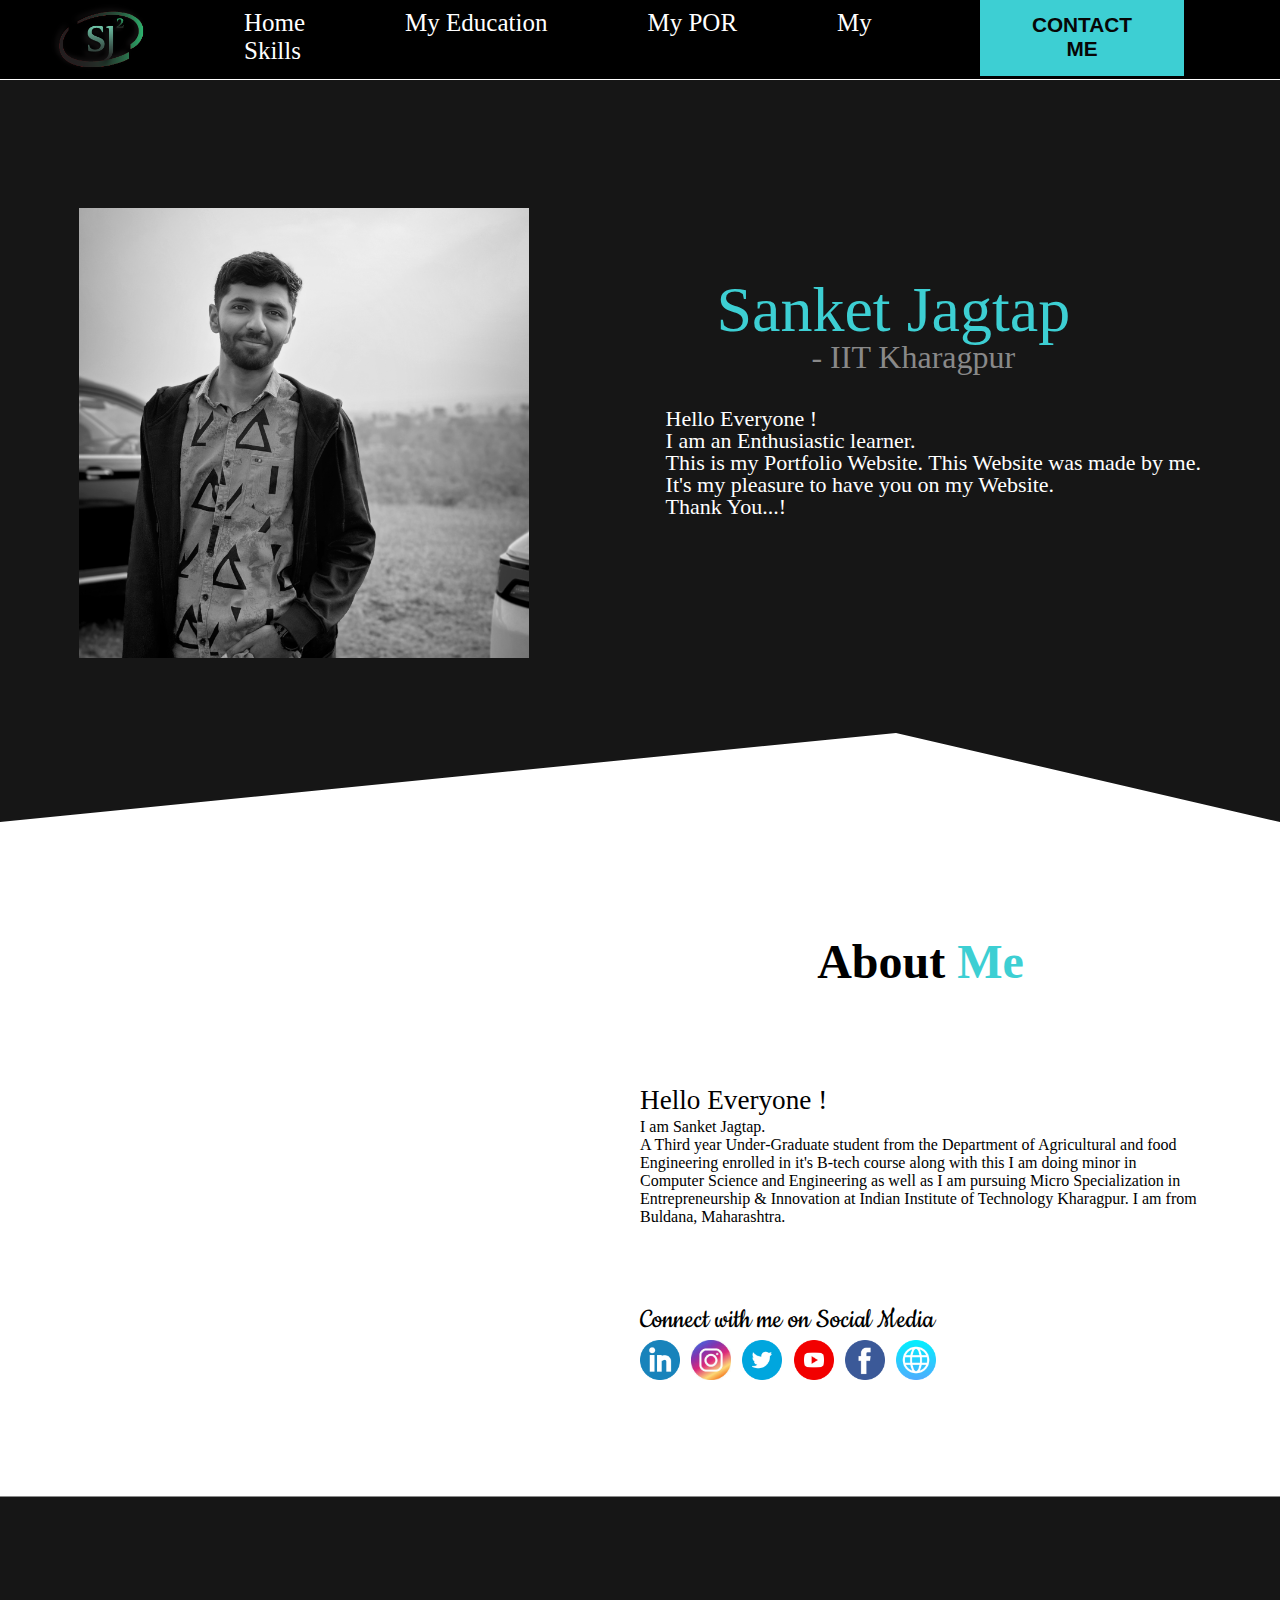
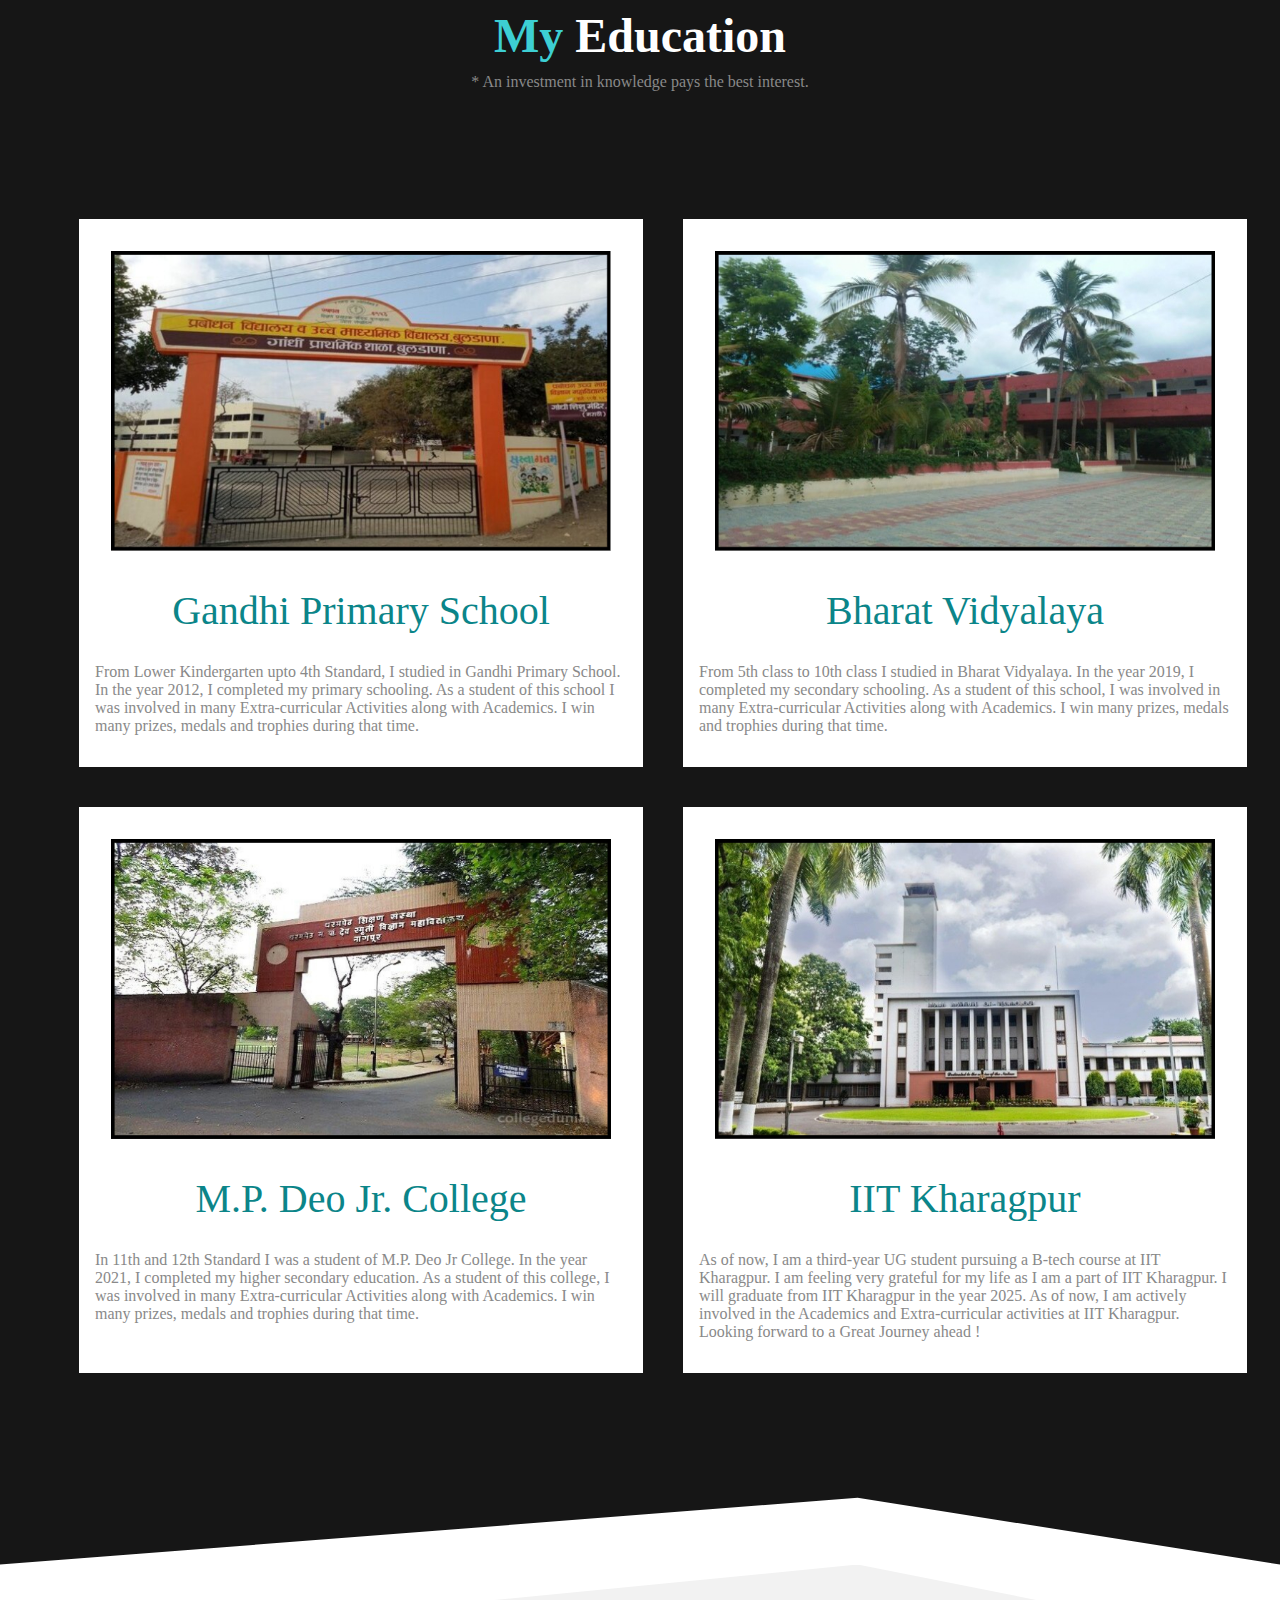
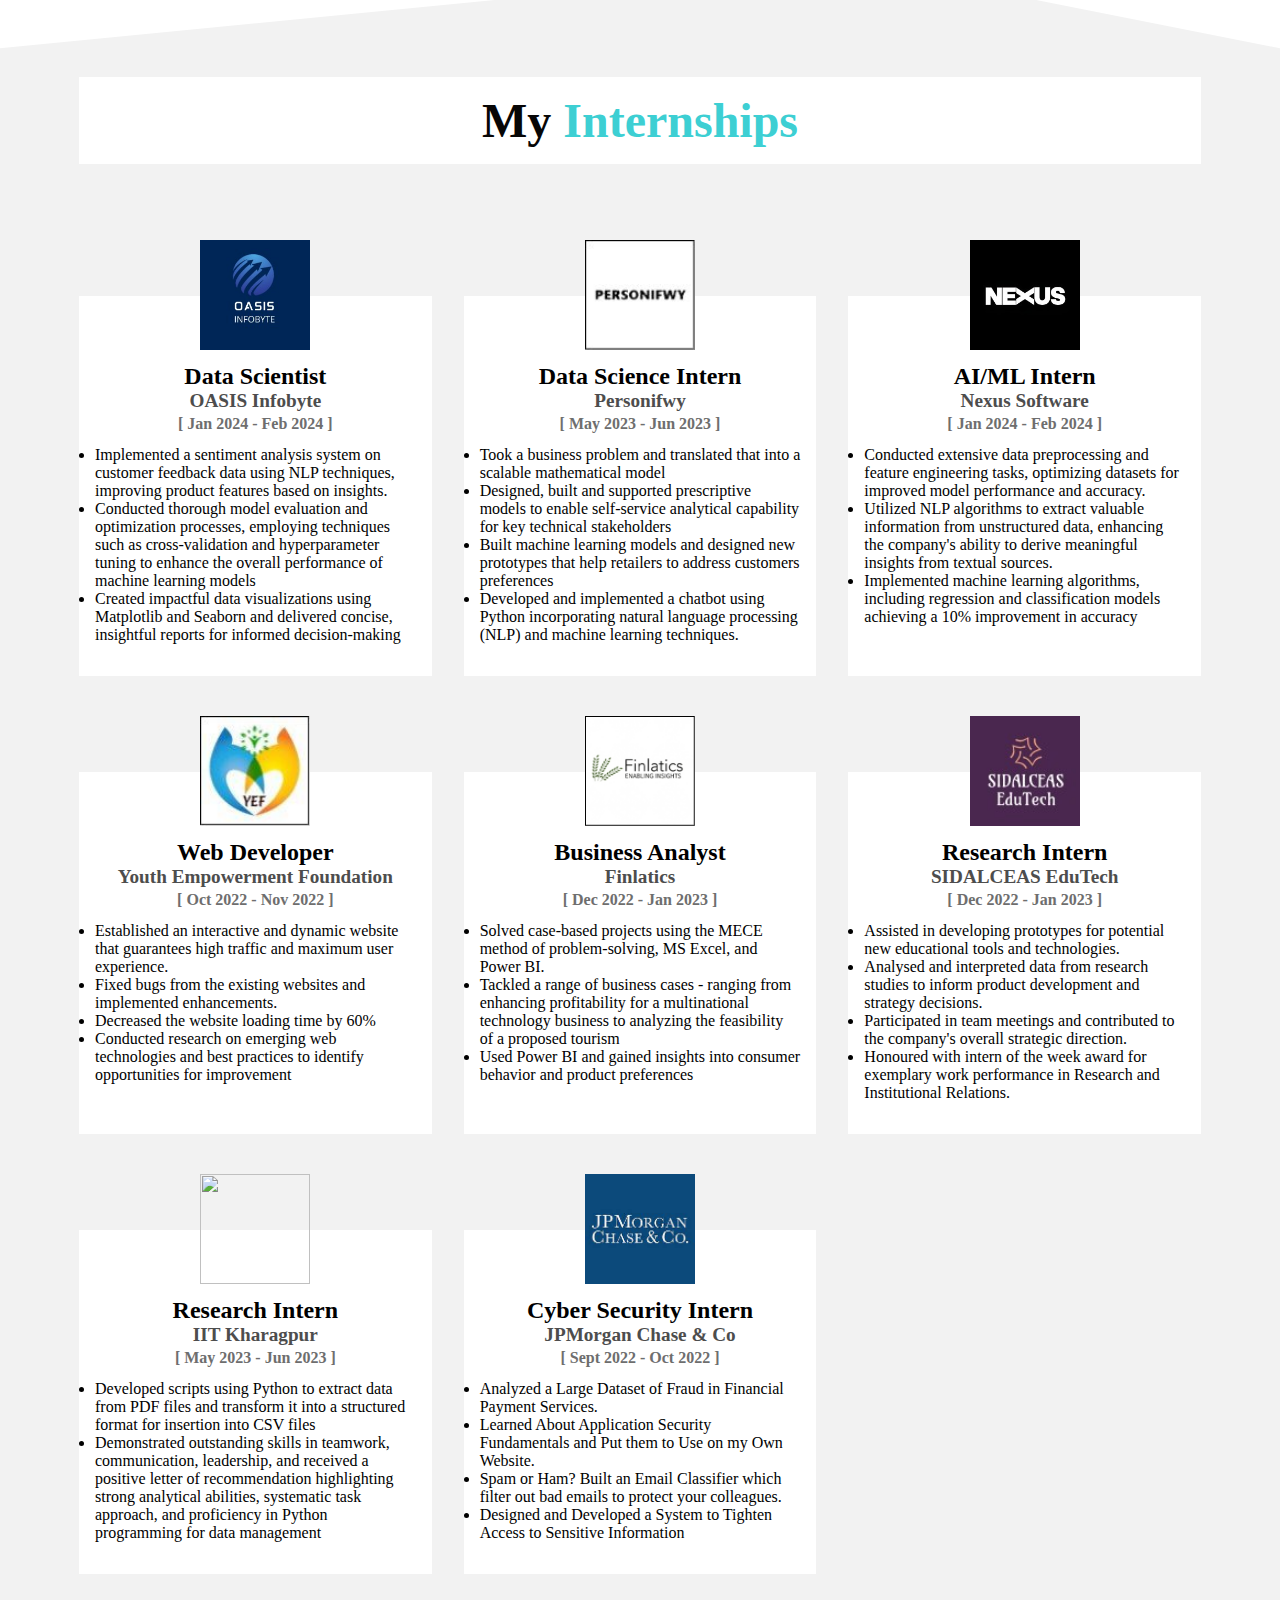
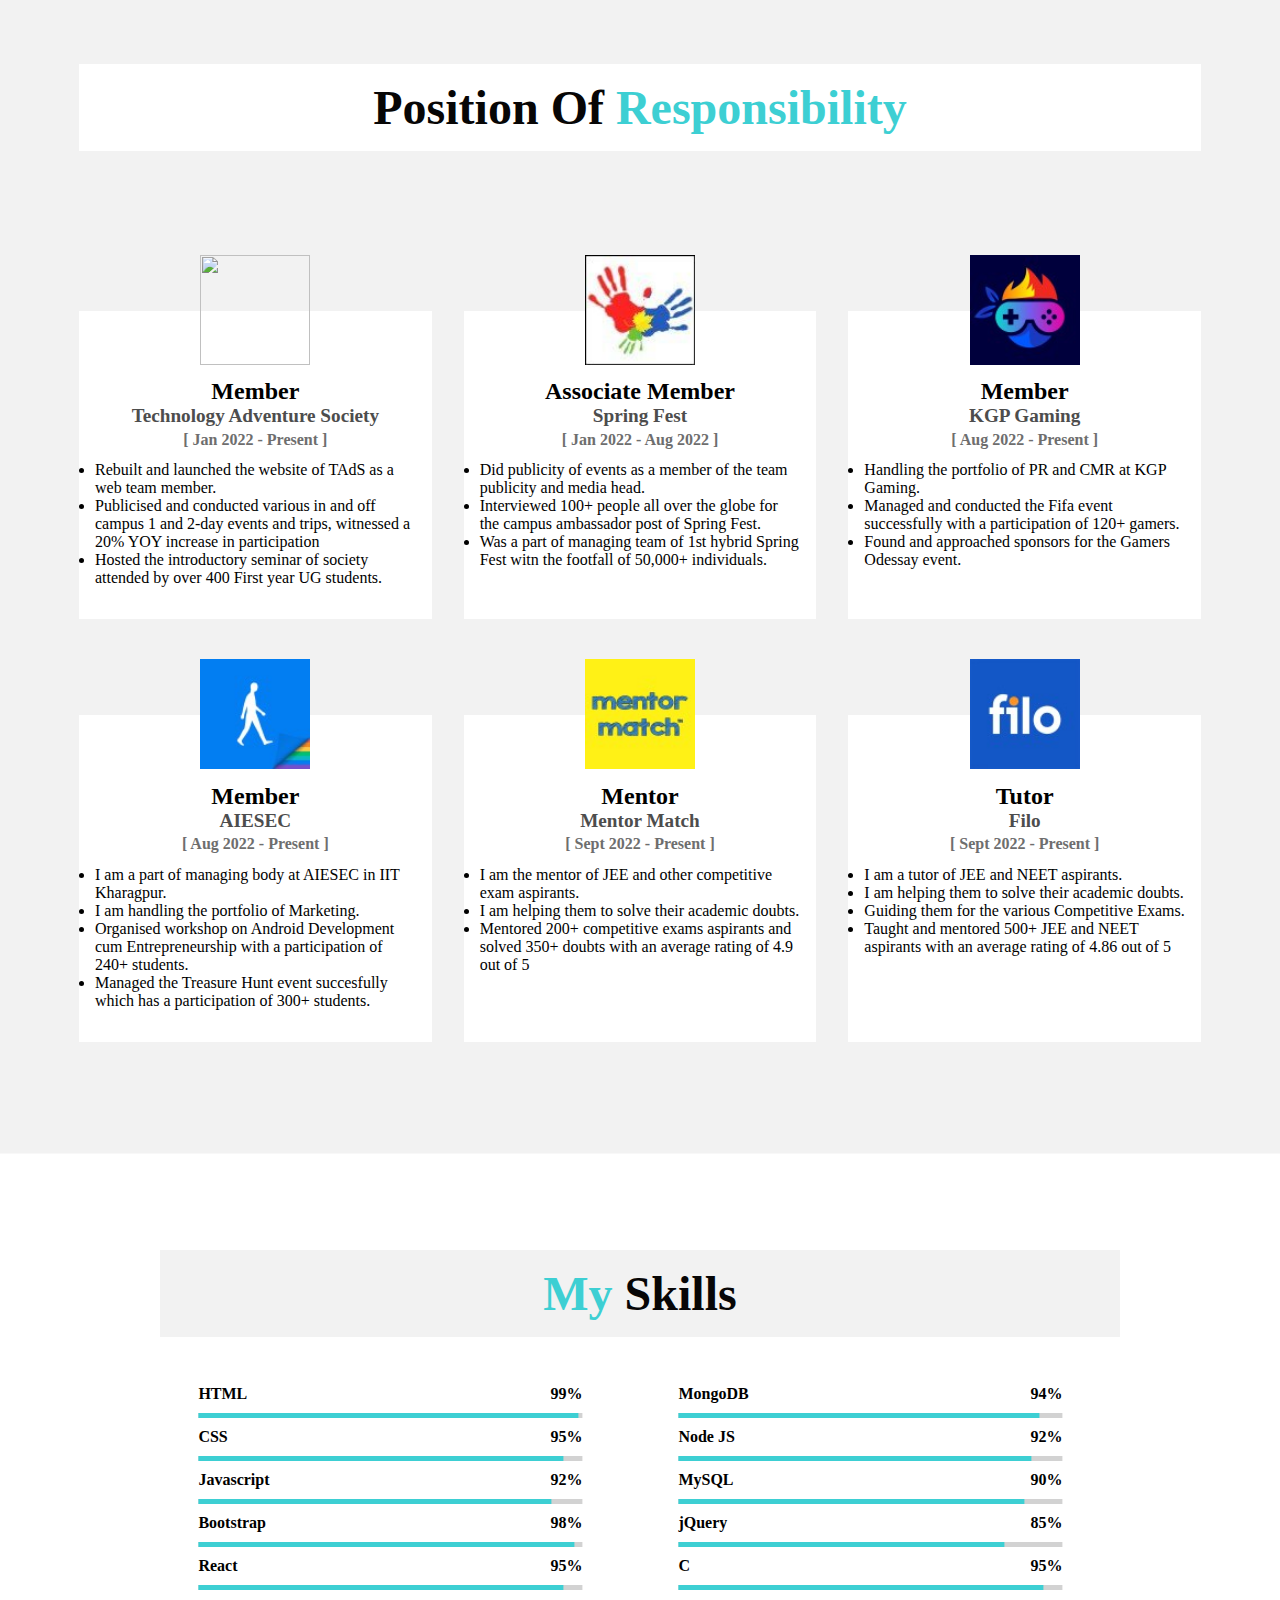
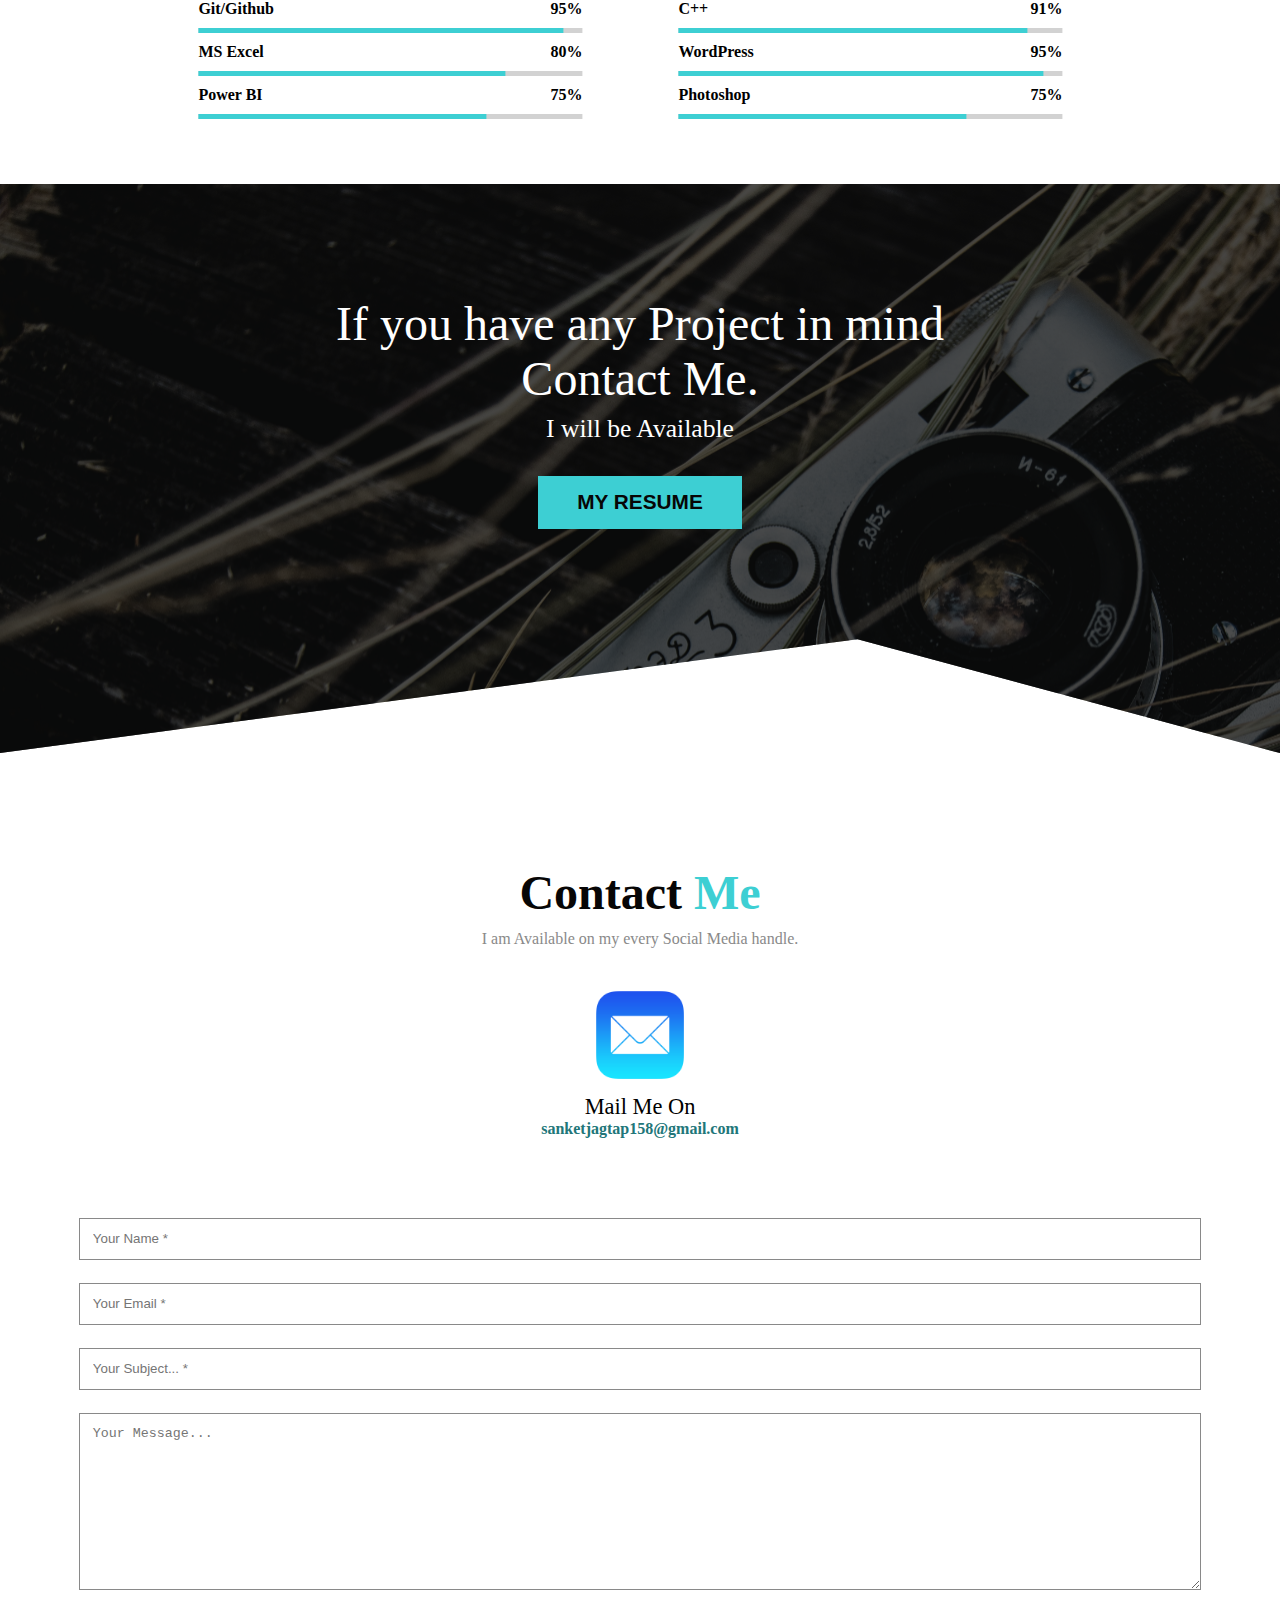
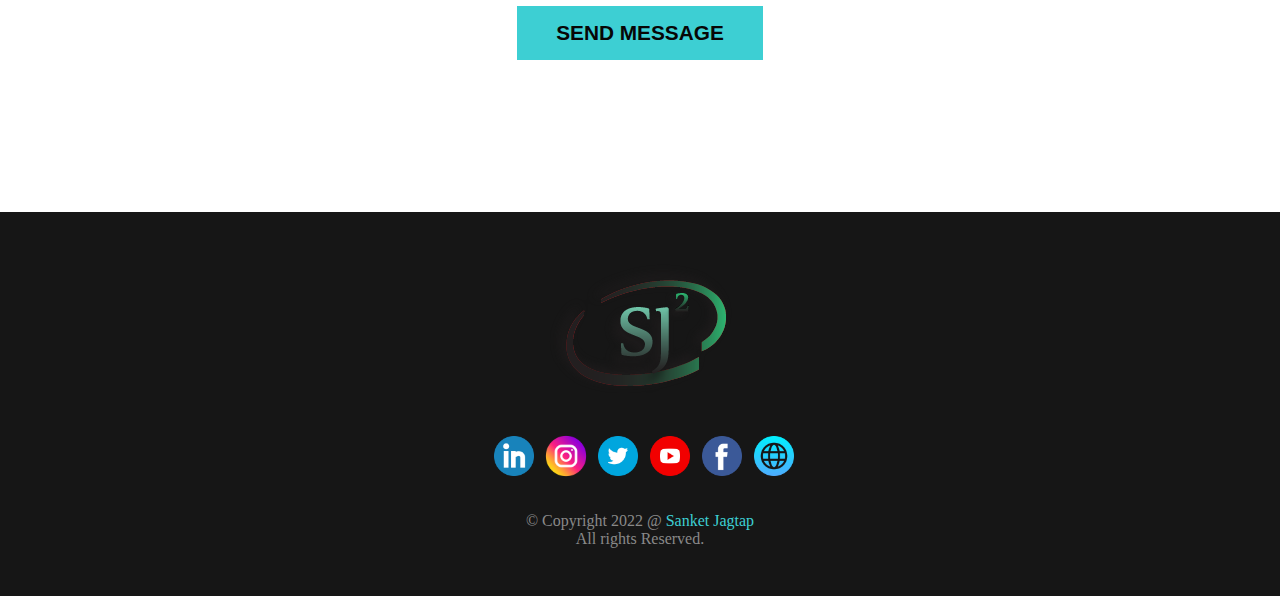
==== commit 08ef113a: "SJ Front inage changed" ====
--- a/index.html
+++ b/index.html
@@ -62,7 +62,7 @@
 
                     <div class="hero flex items-center justify-between">
                         <div class="left">
-                            <img src="./Images/sanket pic-modified.webp" width="450px" height="450px">
+                            <img src="./Images/car.jpg" width="450px" height="450px">
                         </div>
                         <div class="right">
                             <h1>Sanket Jagtap</h1>
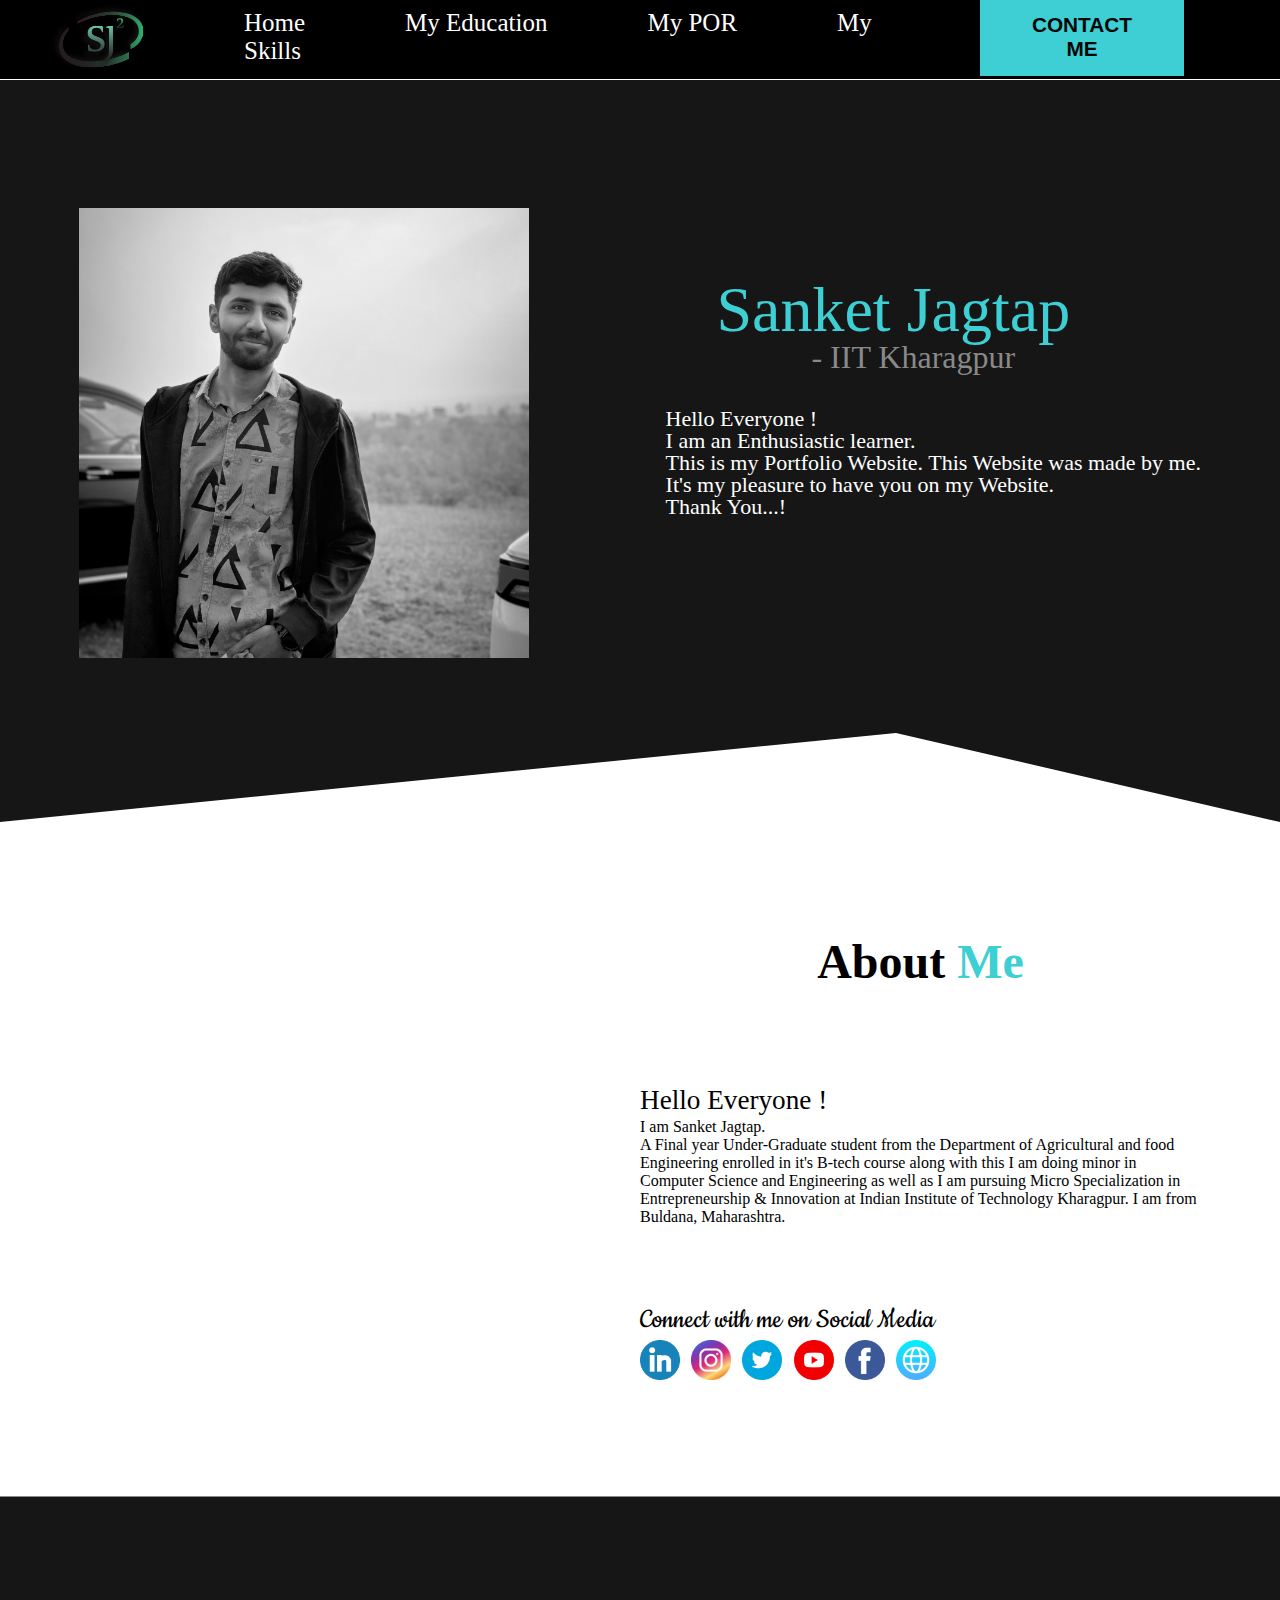
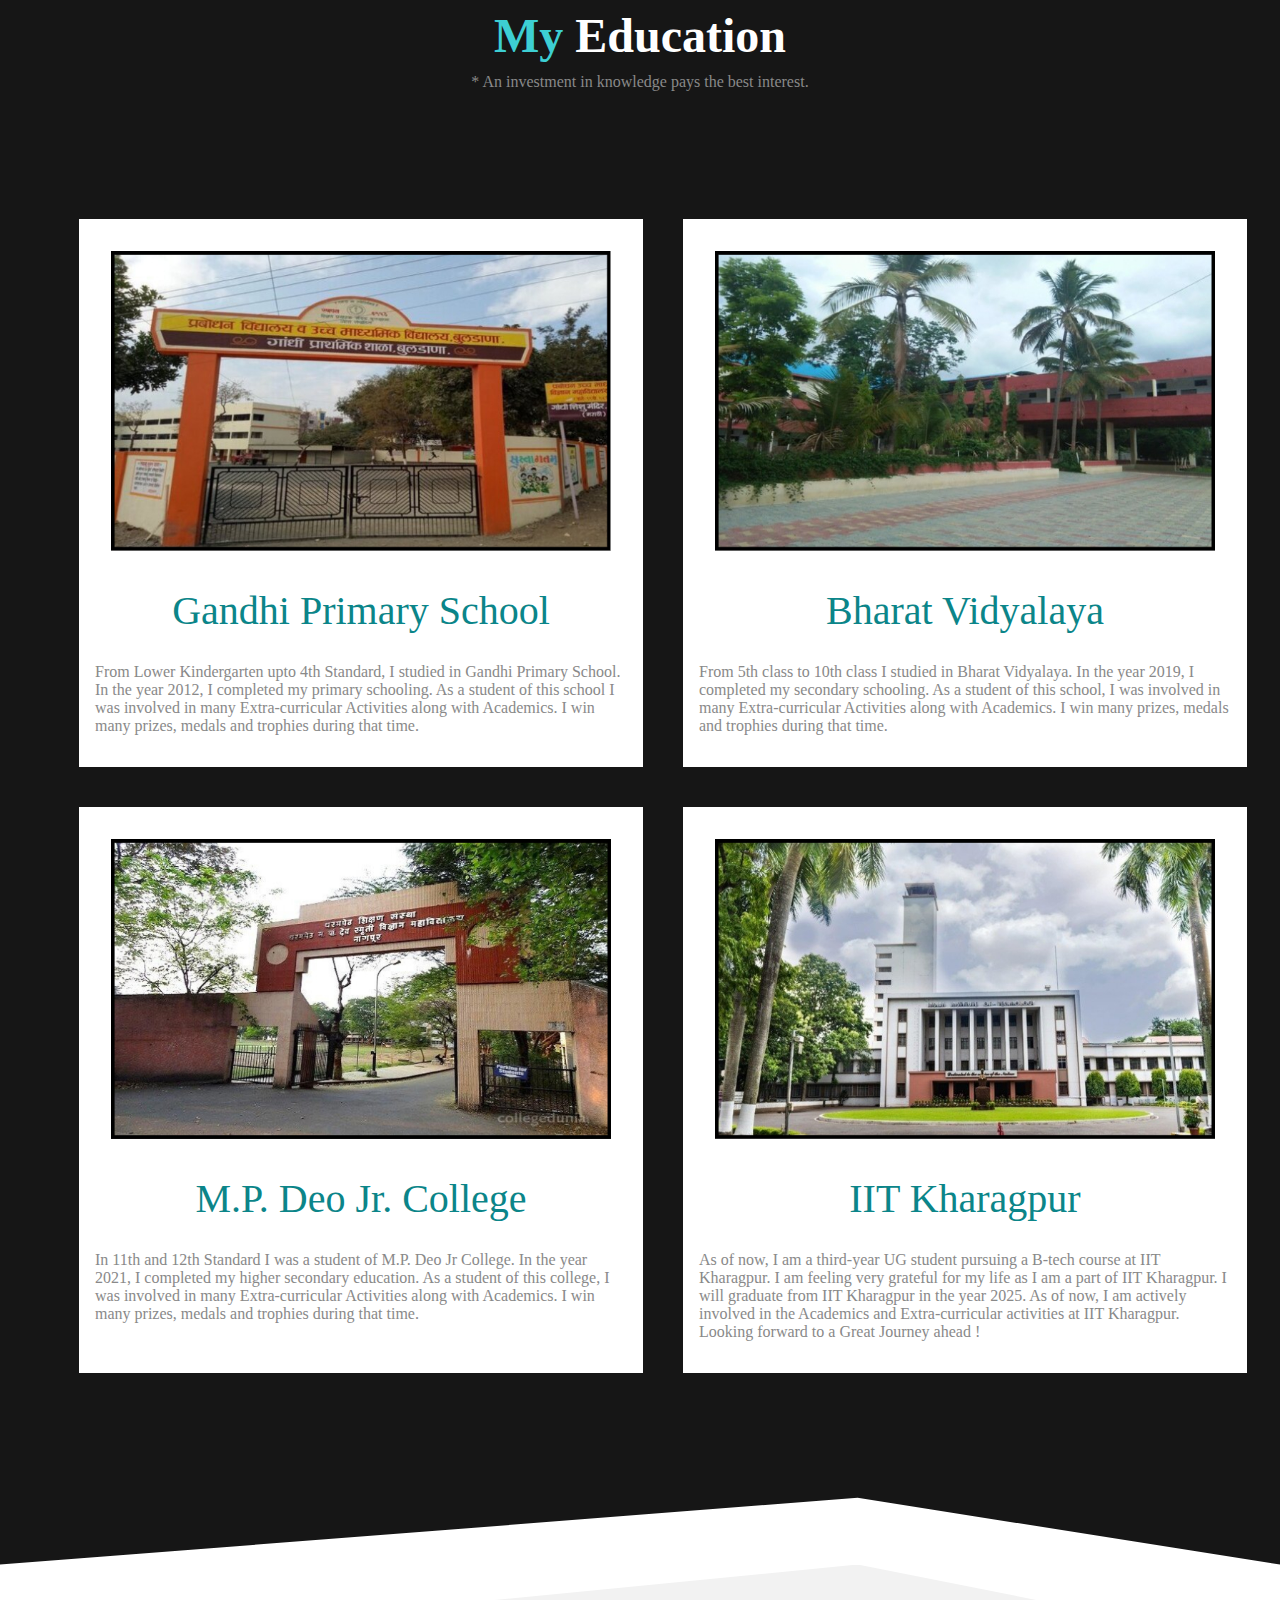
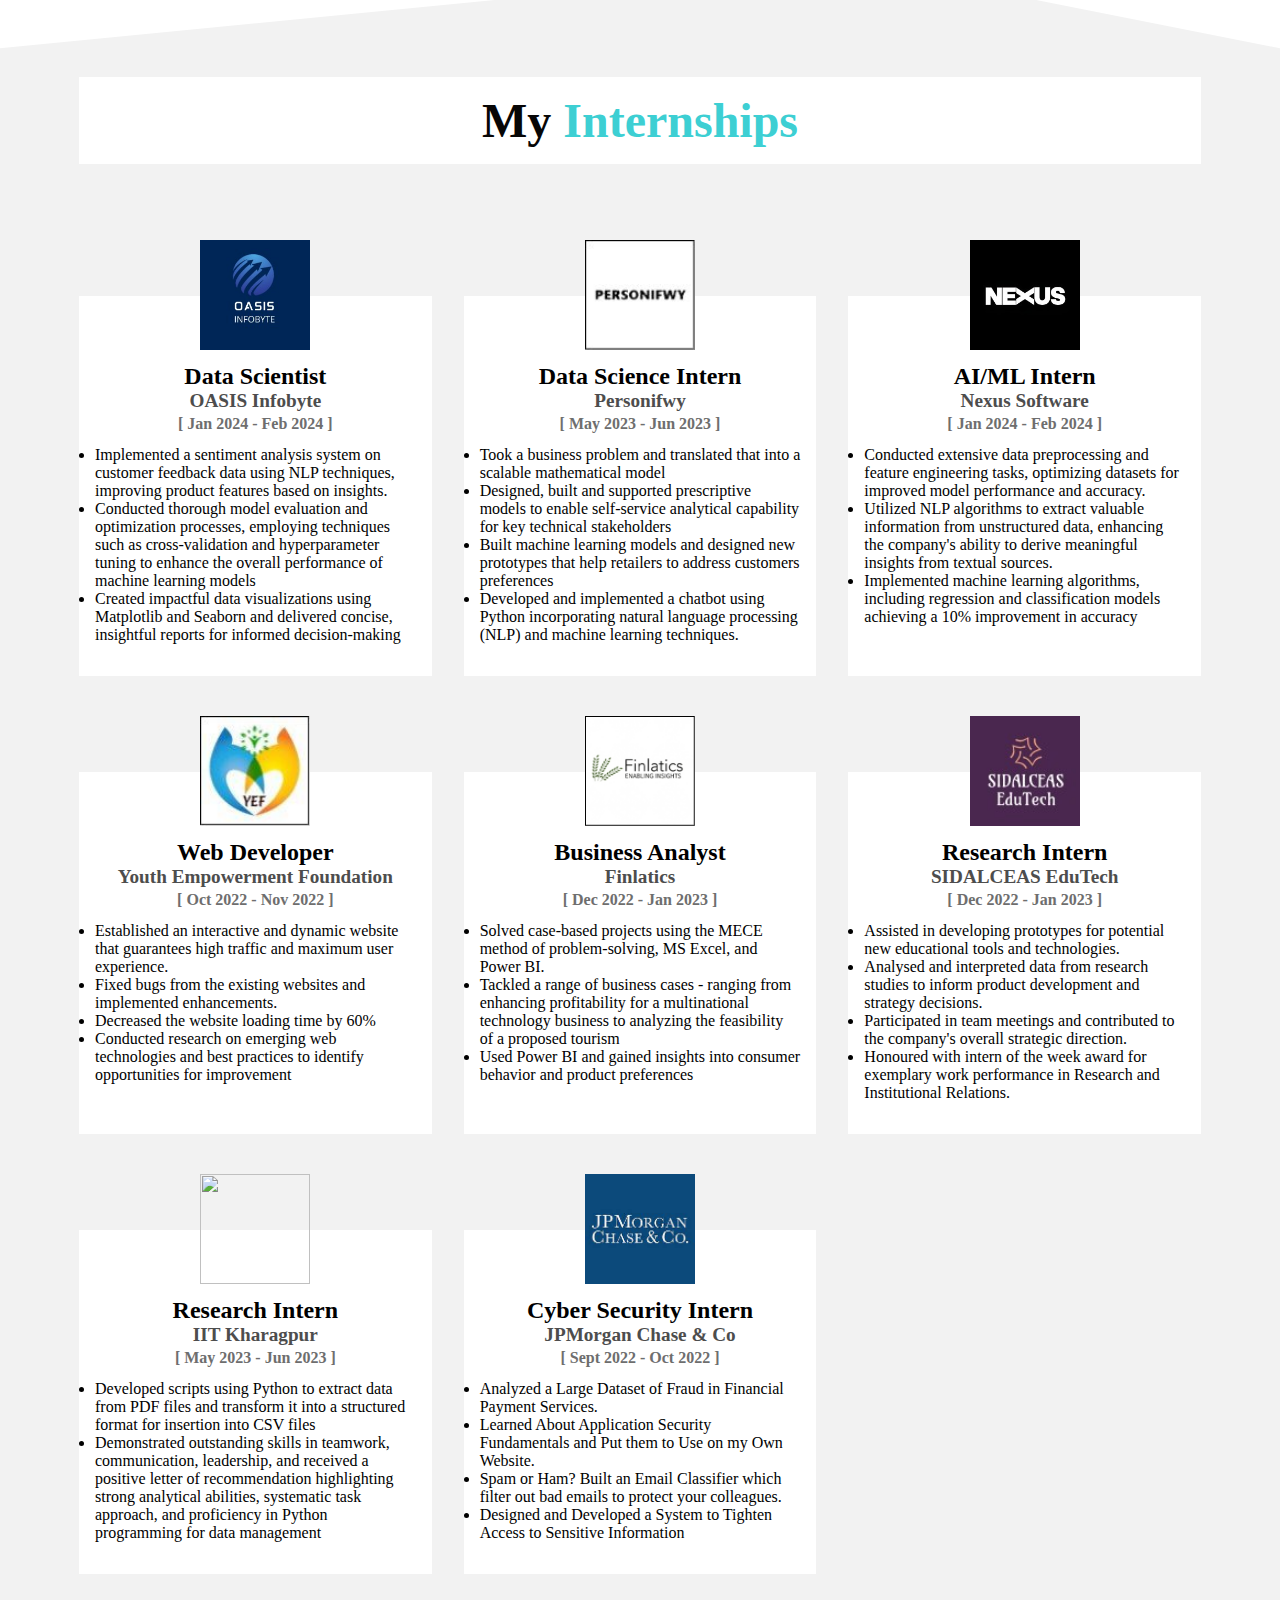
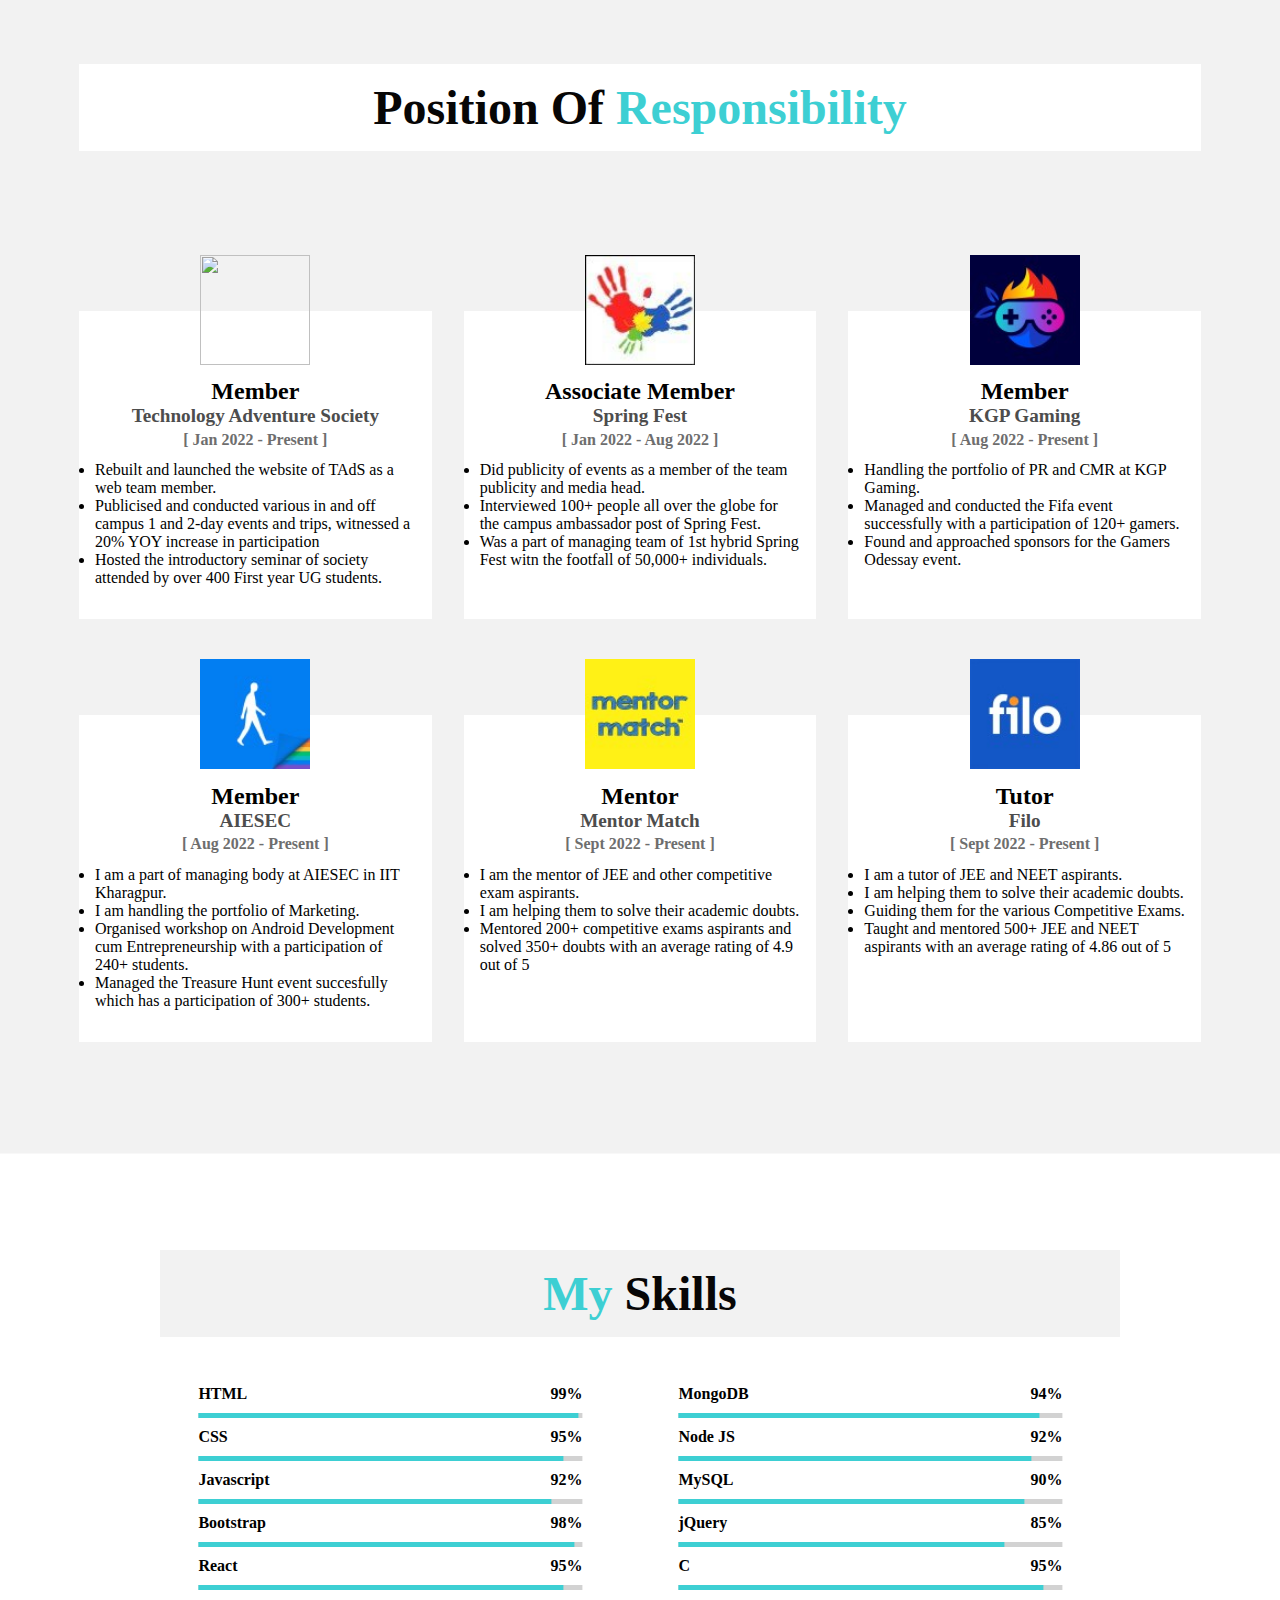
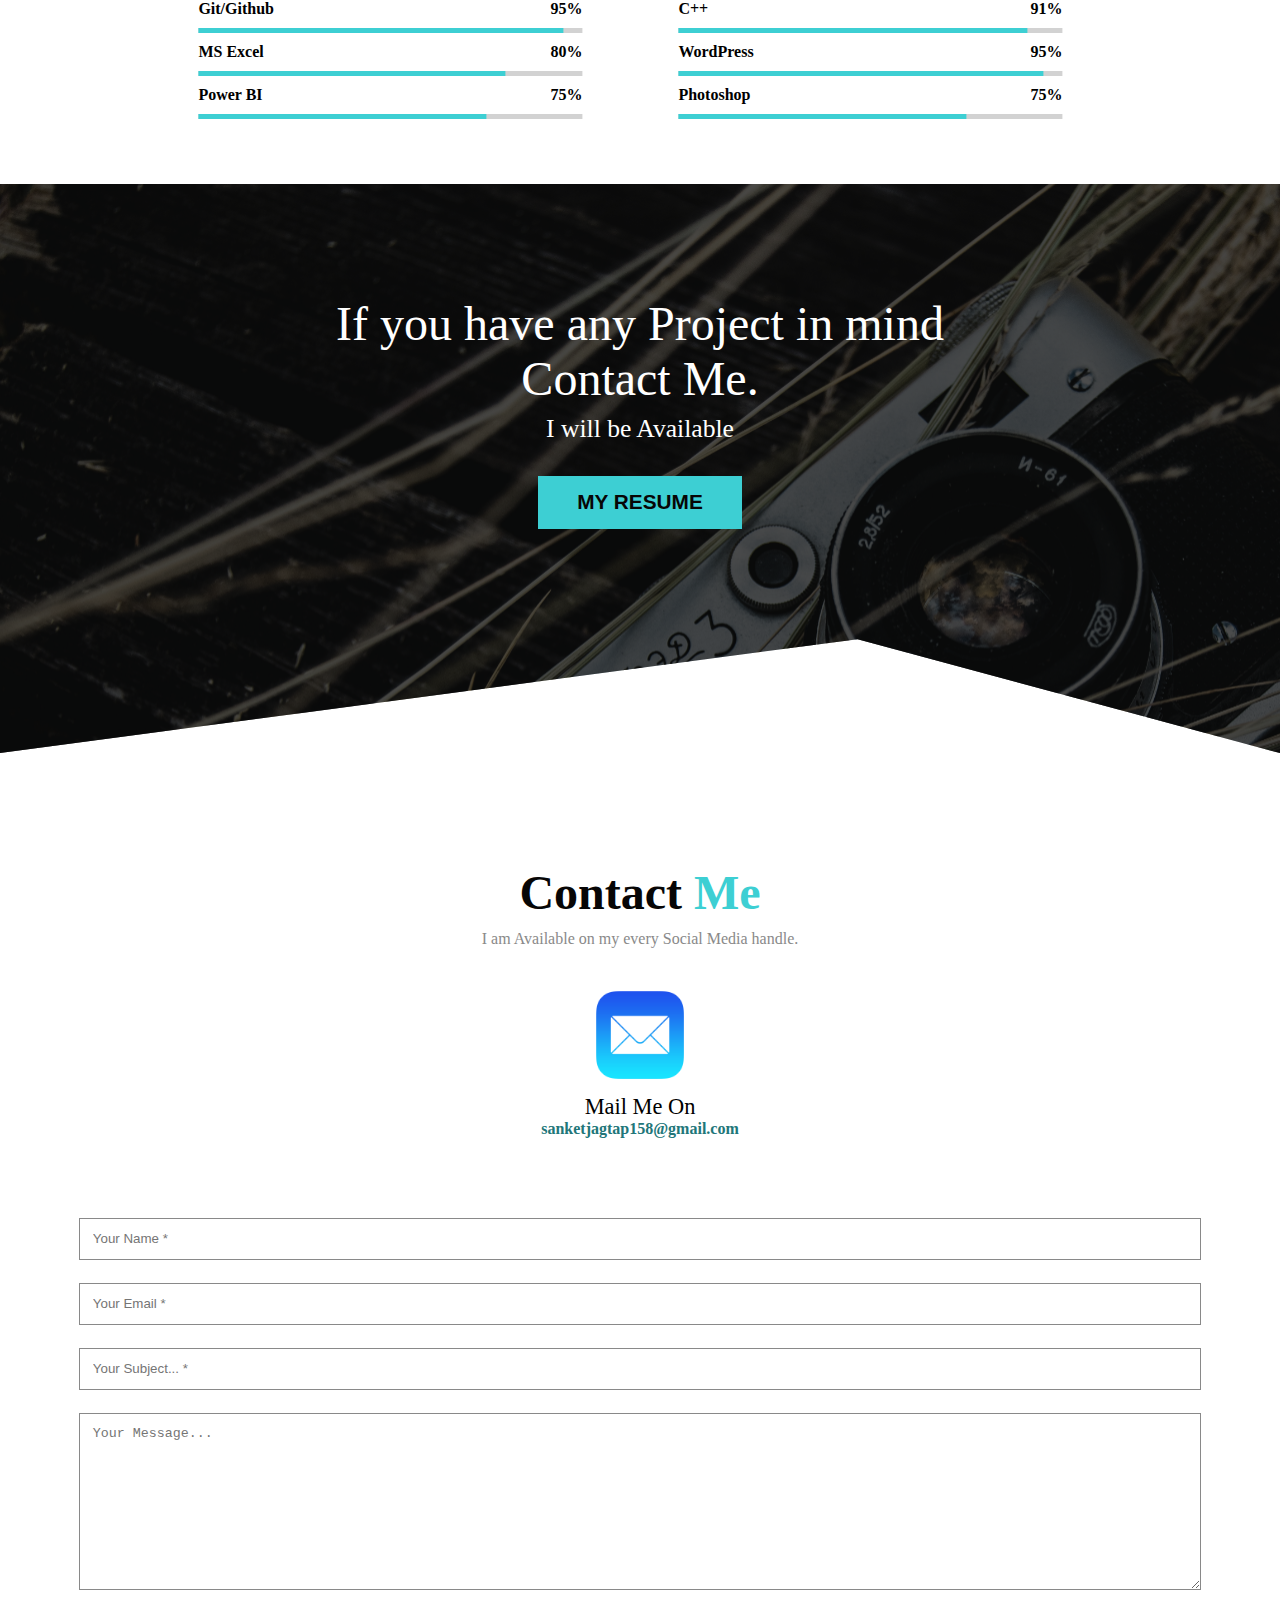
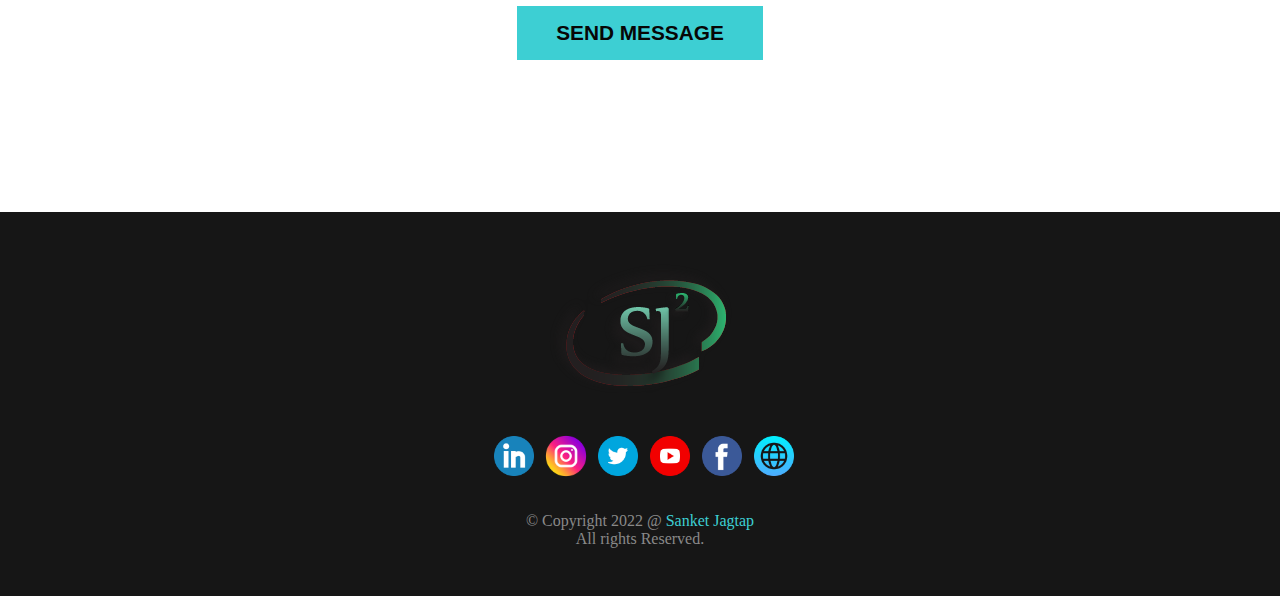
==== commit 71359186: "h1 tags added for SEO." ====
--- a/index.html
+++ b/index.html
@@ -21,6 +21,9 @@
 
         </div>
         <div id="sj">SJsquare</div>
+        <div class="seo">
+            <h1>Sanket Jagtap</h1>
+        </div>
         <div>
             <a href="#home">Home</a>
             <!-- <a href="#about">About Me</a> -->
@@ -38,6 +41,9 @@
 </nav>
 
 <body>
+    <div class="seo">
+        <h1>Sanket Jagtap</h1>
+    </div>
     <div class="site-main-wrapper">
         <button class="hamberger">
             <img src="./Images/hamberger.svg">
@@ -92,7 +98,7 @@
                     <h3> Hello Everyone !</h3>
                     <p>
                         I am Sanket Jagtap.<br>
-                        A Third year Under-Graduate student from the Department of Agricultural and food Engineering
+                        A Final year Under-Graduate student from the Department of Agricultural and food Engineering
                         enrolled in it's B-tech course along with this I am doing minor in Computer Science and
                         Engineering as well as I am pursuing Micro Specialization in Entrepreneurship & Innovation at
                         Indian Institute of Technology Kharagpur. I am from Buldana, Maharashtra.<br><br><br>
--- a/CSS/style.css
+++ b/CSS/style.css
@@ -9,6 +9,10 @@
     --secondary: #070606;
 }
 
+.seo {
+    display: none;
+}
+
 html {
     margin: 0;
     padding: 0;
@@ -258,13 +262,13 @@
 
 
 
-section.services .card-wrapper .card h3{
+section.services .card-wrapper .card h3 {
     color: #4d4d4d;
     font-size: 1.2rem;
     margin-bottom: 0.2rem;
 }
 
-section.services .card-wrapper .card h4{
+section.services .card-wrapper .card h4 {
     color: #6e6e6e;
     font-size: 1rem;
     margin-bottom: 0.8rem;
@@ -275,7 +279,7 @@
     color: #585656;
 }
 
-section.services .card-wrapper .card li{
+section.services .card-wrapper .card li {
     text-align: left;
 }
 
@@ -304,13 +308,15 @@
     display: none;
 }
 
-section.services .section-heading{
+section.services .section-heading {
     background-color: #ffffff;
     padding: 1rem;
     margin-bottom: 6rem;
 }
 
-#critical, #critical2, #critical3 {
+#critical,
+#critical2,
+#critical3 {
     margin-top: 4rem;
 }
 
@@ -530,7 +536,7 @@
     position: relative;
 }
 
-.mobile-nav ul{
+.mobile-nav ul {
     text-align: center;
     margin-left: 30rem;
 }
@@ -686,7 +692,7 @@
     grid-template-columns: repeat(2, 1fr);
 }
 
-footer .chu{
+footer .chu {
     margin-bottom: -0.2rem;
     margin-right: -0.2rem;
     margin-left: -0.2rem;
@@ -838,24 +844,24 @@
         transform: translateX(-40%);
     }
 
-    .mobile-nav ul{
+    .mobile-nav ul {
         text-align: center;
         margin-left: 10rem;
     }
 
-    section.blog .card-wrapper{
-        display:grid;
+    section.blog .card-wrapper {
+        display: grid;
         grid-template-columns: repeat(2, 1fr);
-        grid-gap:3rem;
-    }
-    
-    
+        grid-gap: 3rem;
+    }
+
+
     section.blog .card-wrapper .card img {
         padding: 0 1rem 0 0;
         margin: 0.5rem 0.5rem 0 0.5rem;
         width: 100%;
         height: 100%;
-    }    
+    }
 
     .hero .right h1 {
         font-size: 2.7rem;
@@ -876,7 +882,7 @@
         margin-top: 2rem;
     }
 
-    
+
     section.about .about-me-image {
         height: 400px;
         padding-left: 5rem;
@@ -898,19 +904,19 @@
         margin-top: 5rem;
     }
 
-    #por{
+    #por {
         font-size: 1.8rem;
         margin-bottom: 0rem;
         margin-top: -4rem;
     }
 
-    #intern{
+    #intern {
         margin-top: 5rem;
         margin-bottom: 2rem;
         font-size: 2rem;
     }
 
-    section.services li{
+    section.services li {
         font-size: 1rem;
     }
 
@@ -926,7 +932,7 @@
         margin-top: 8rem;
     }
 
-    #critical3{
+    #critical3 {
         margin-top: 0;
     }
 
@@ -961,14 +967,14 @@
         margin: -1rem 1rem;
     }
 
-    section.blog .section-heading{
+    section.blog .section-heading {
         margin-top: 4rem;
         font-size: 2.4rem;
     }
 
     section.blog .section-heading+p {
         margin-bottom: 4rem;
-    }    
+    }
 
     section.contact .input-wrap {
         display: grid;
@@ -978,7 +984,7 @@
         margin-top: 4rem;
     }
 
-    section.contact .section-heading{
+    section.contact .section-heading {
         font-size: 2.4rem;
     }
 
@@ -1084,8 +1090,8 @@
         grid-template-columns: repeat(1, 1fr);
     }
 
-    section.blog .card-wrapper{
-        display:grid;
+    section.blog .card-wrapper {
+        display: grid;
         grid-template-columns: repeat(1, 1fr);
     }
 
@@ -1097,7 +1103,7 @@
         padding: 1rem;
         display: block;
     }
-    
+
     section.blog .card-wrapper .card .edu1 {
         display: none;
     }
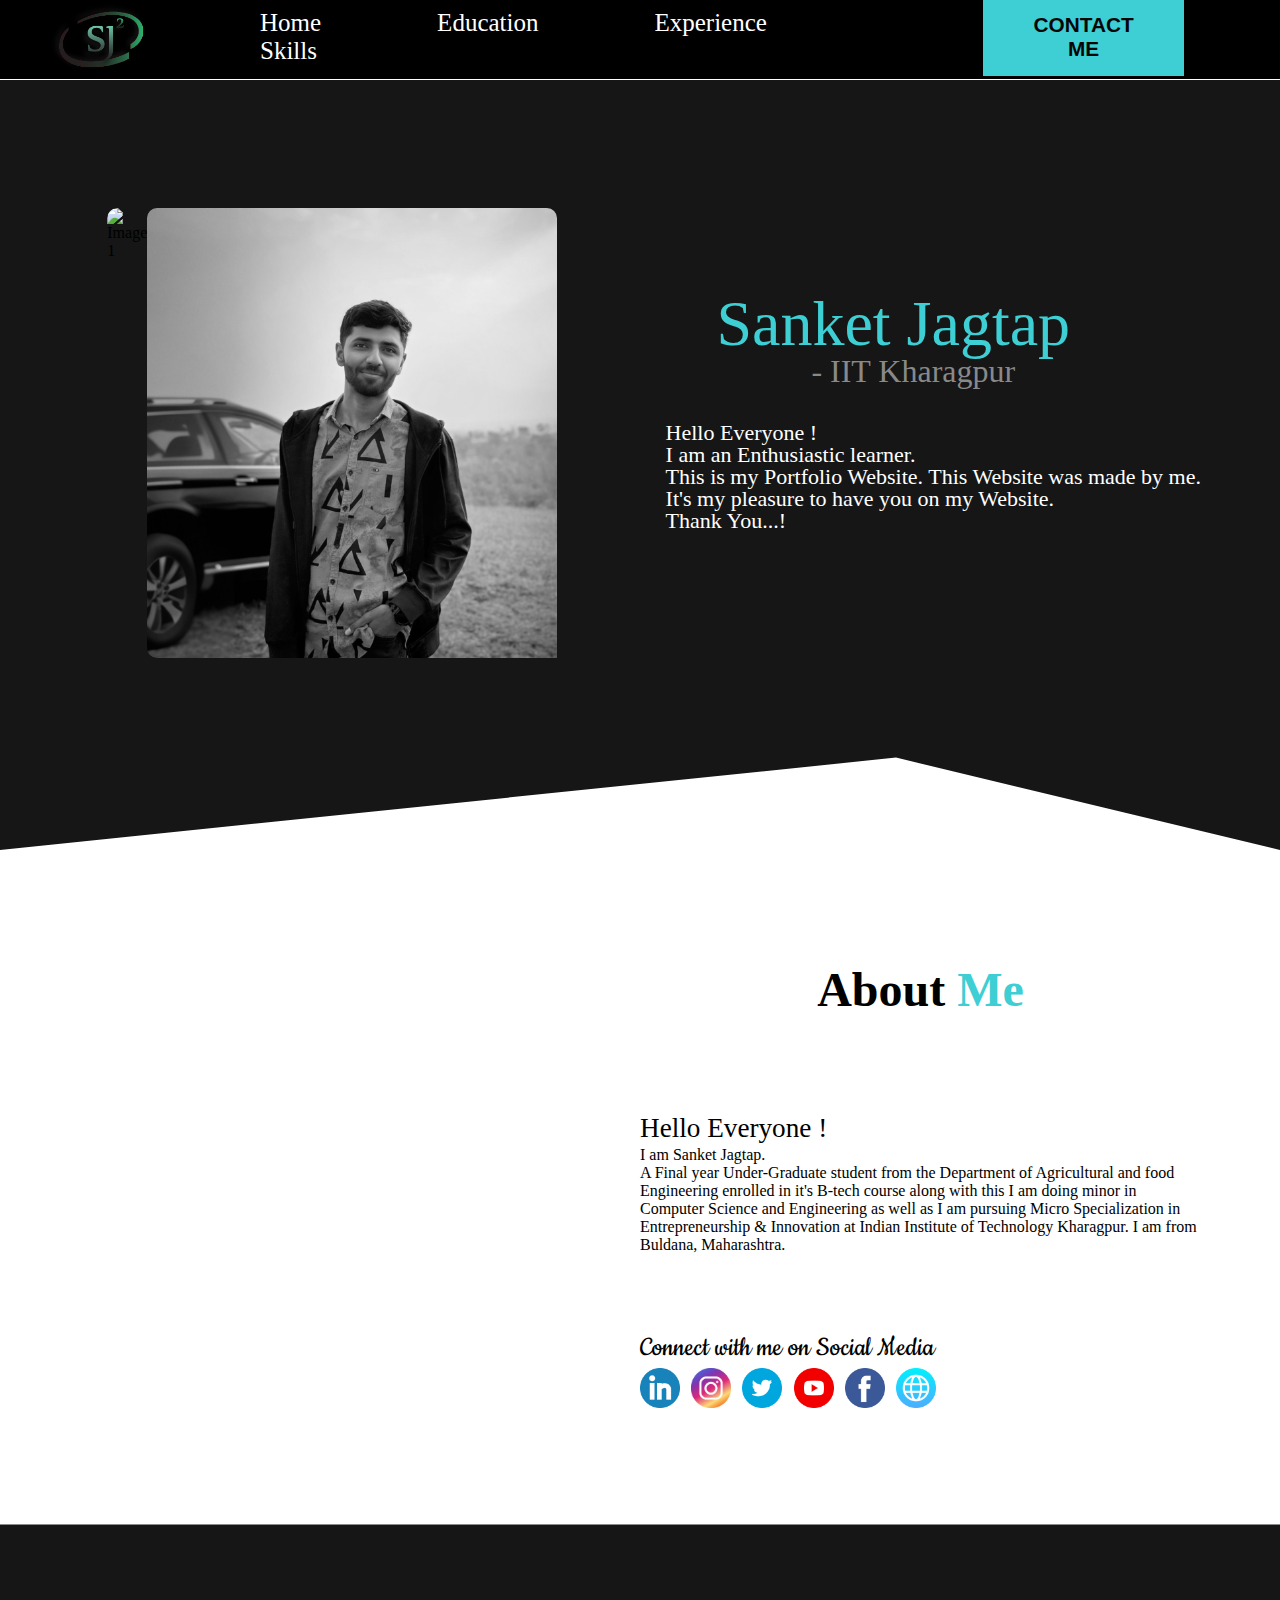
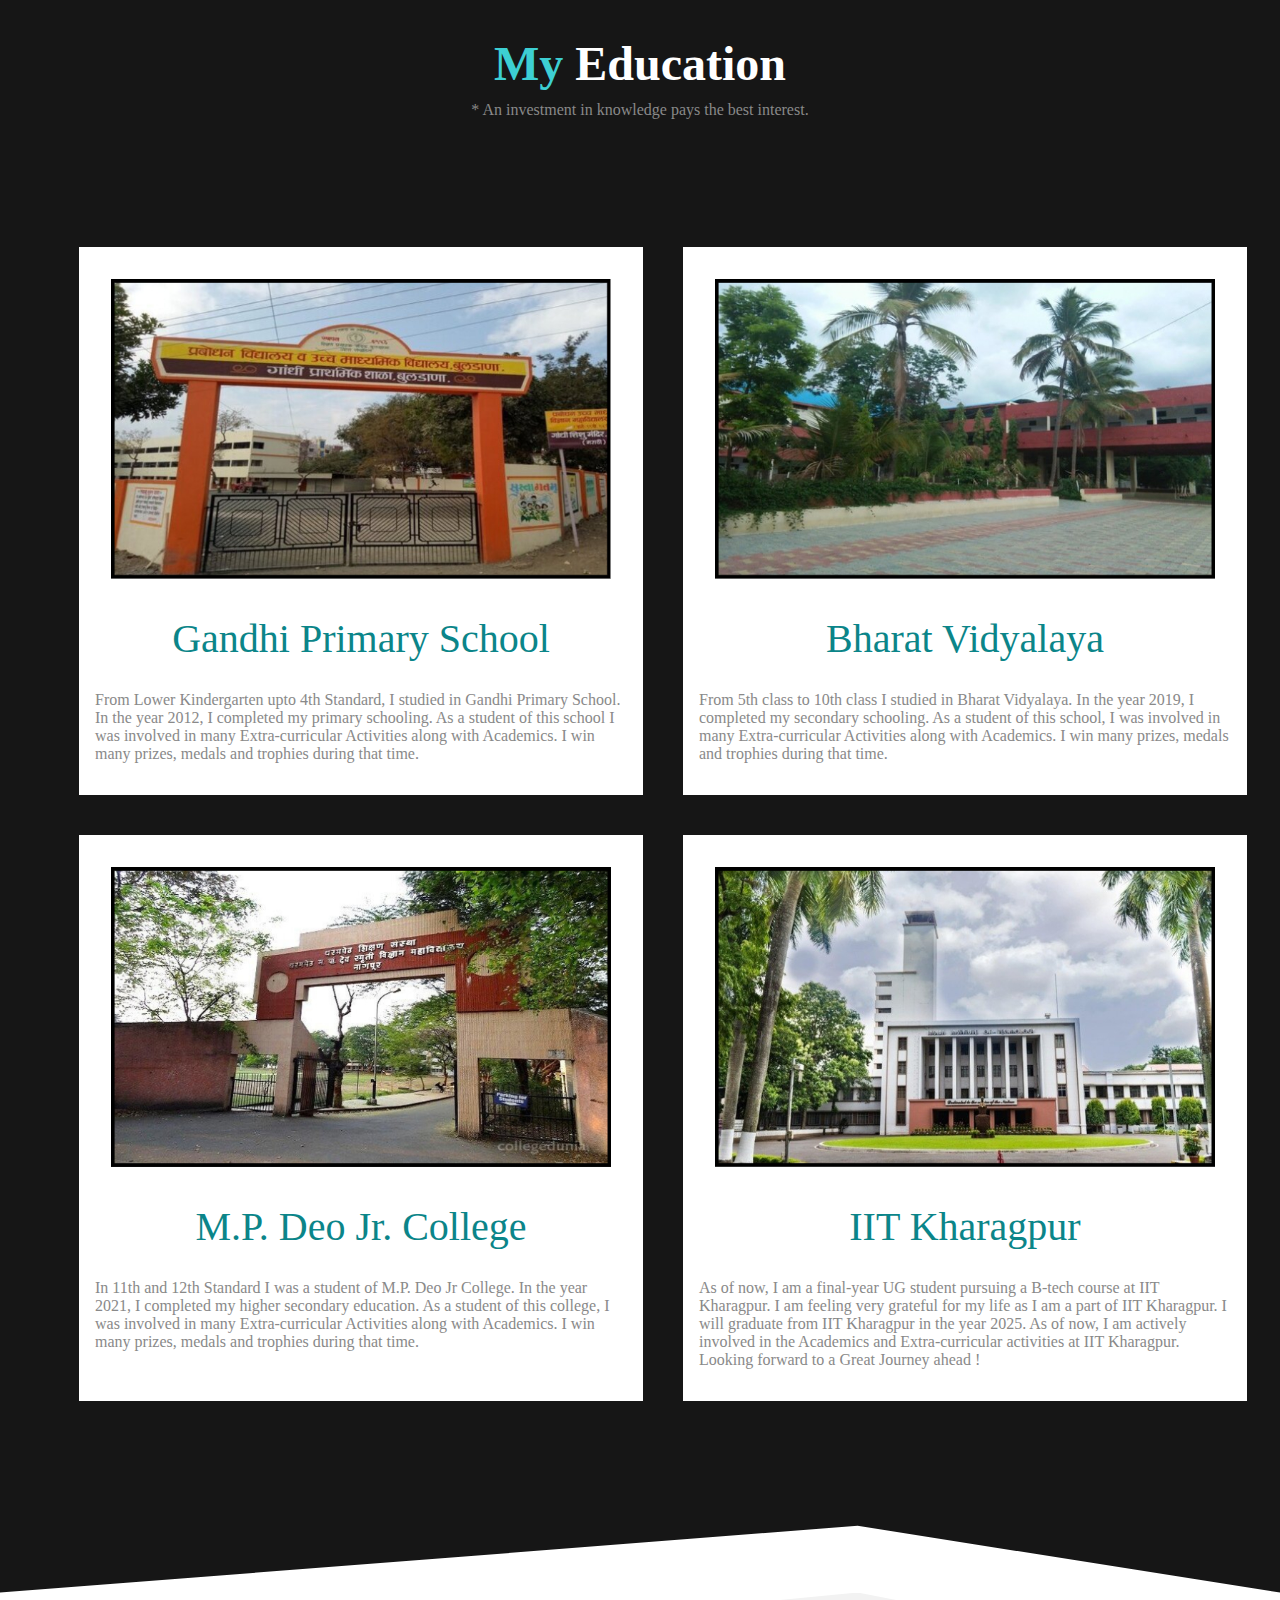
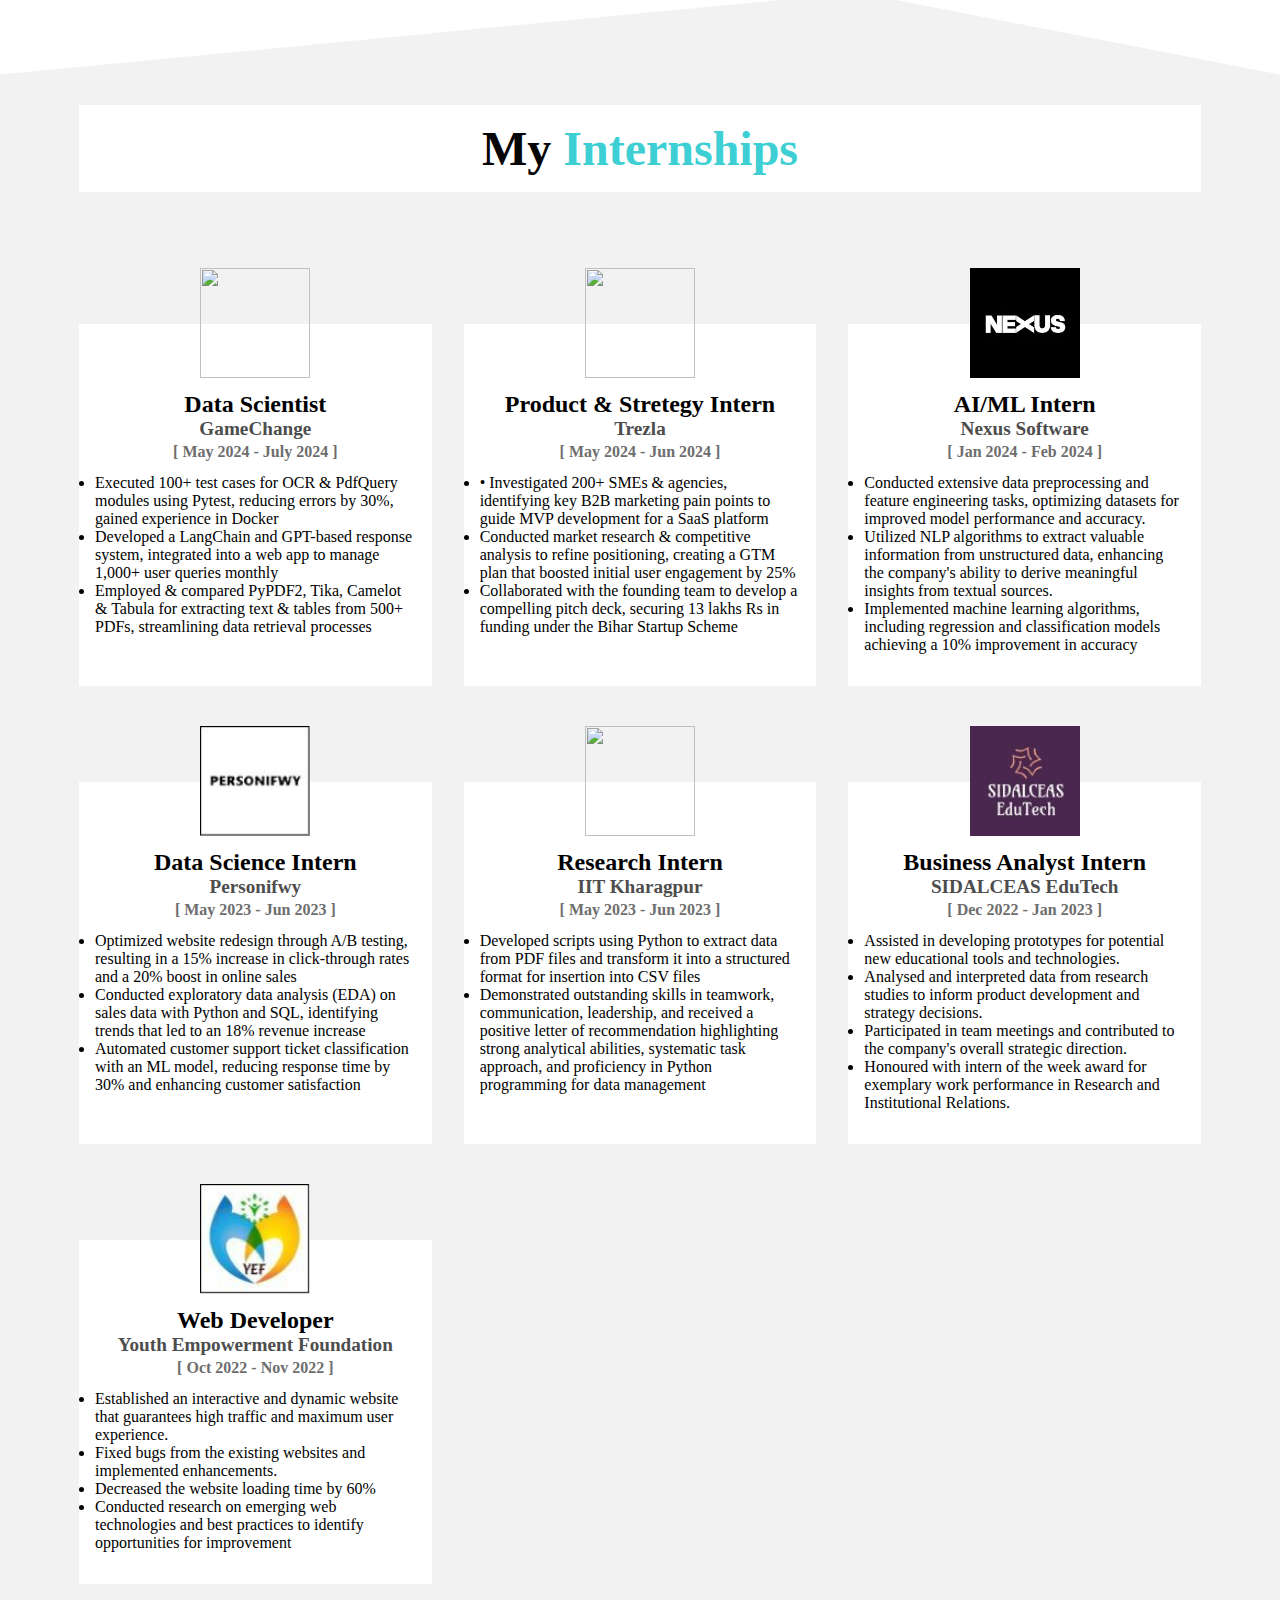
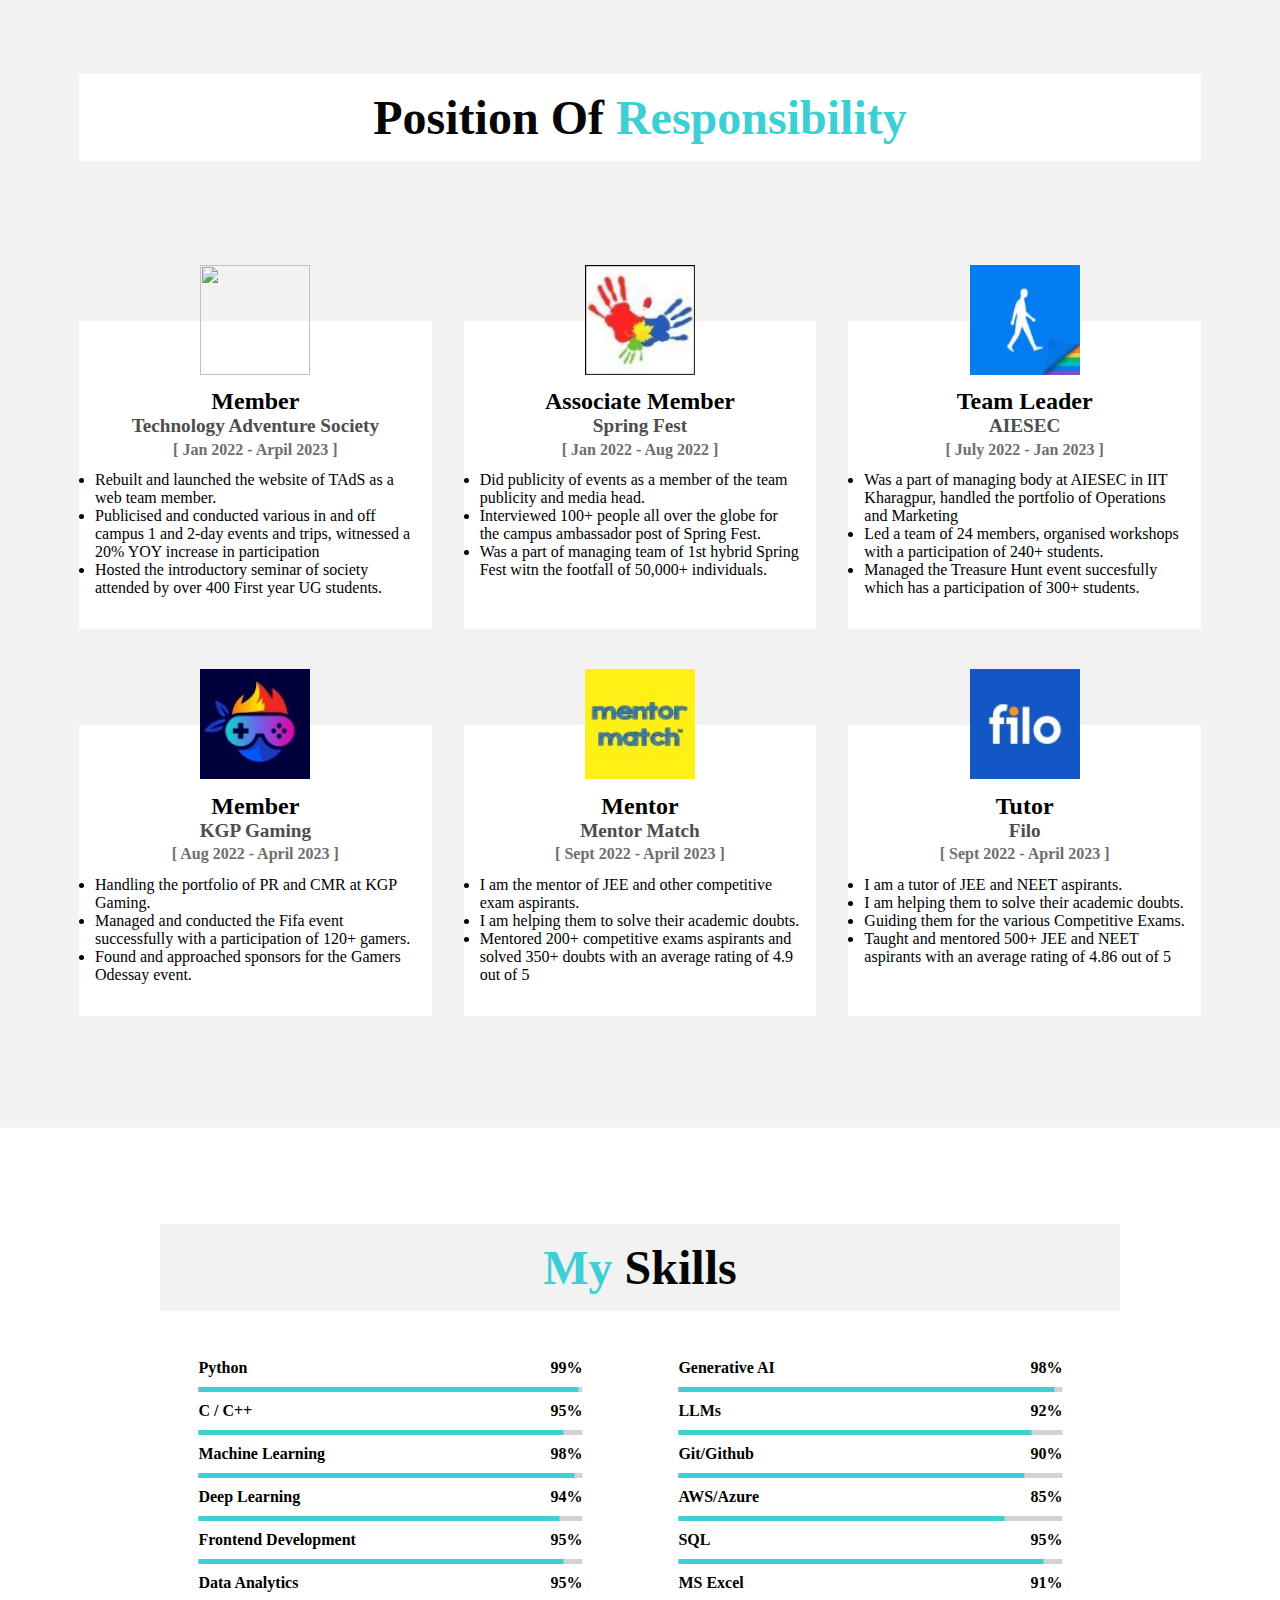
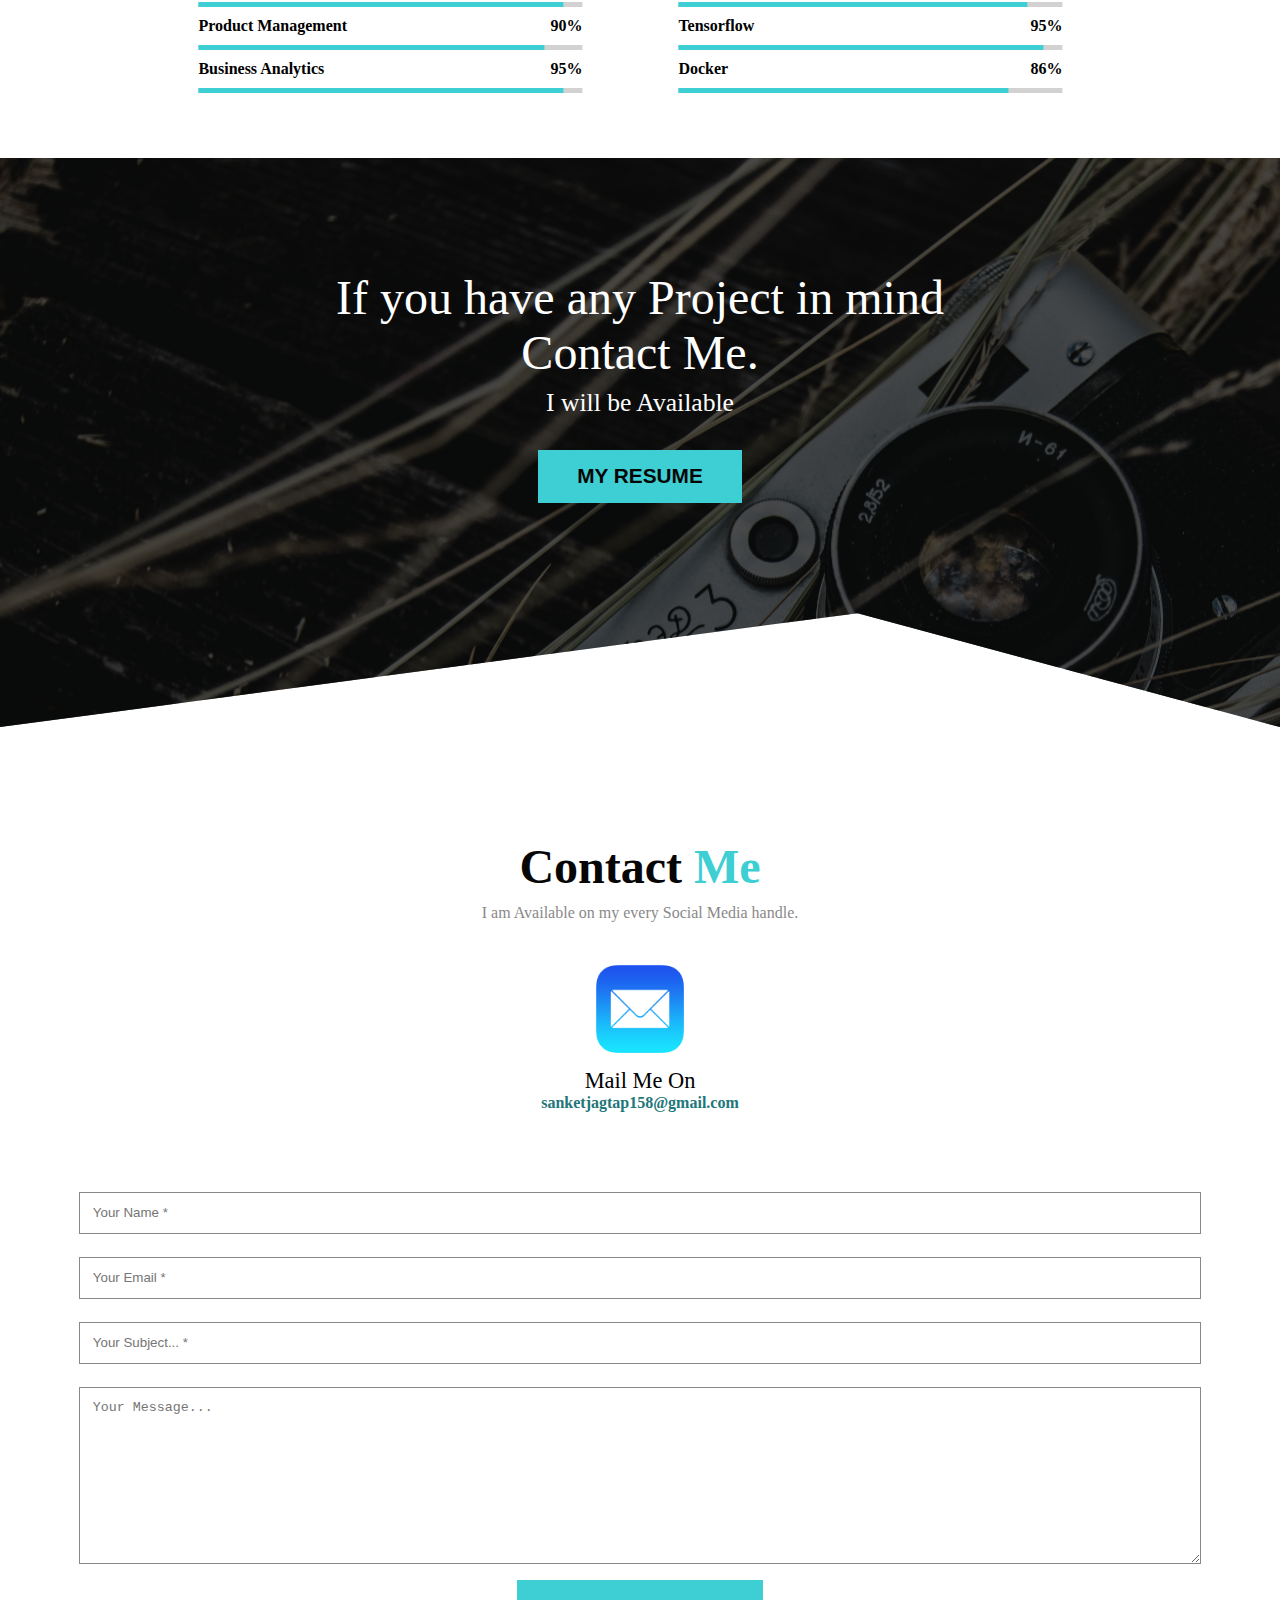
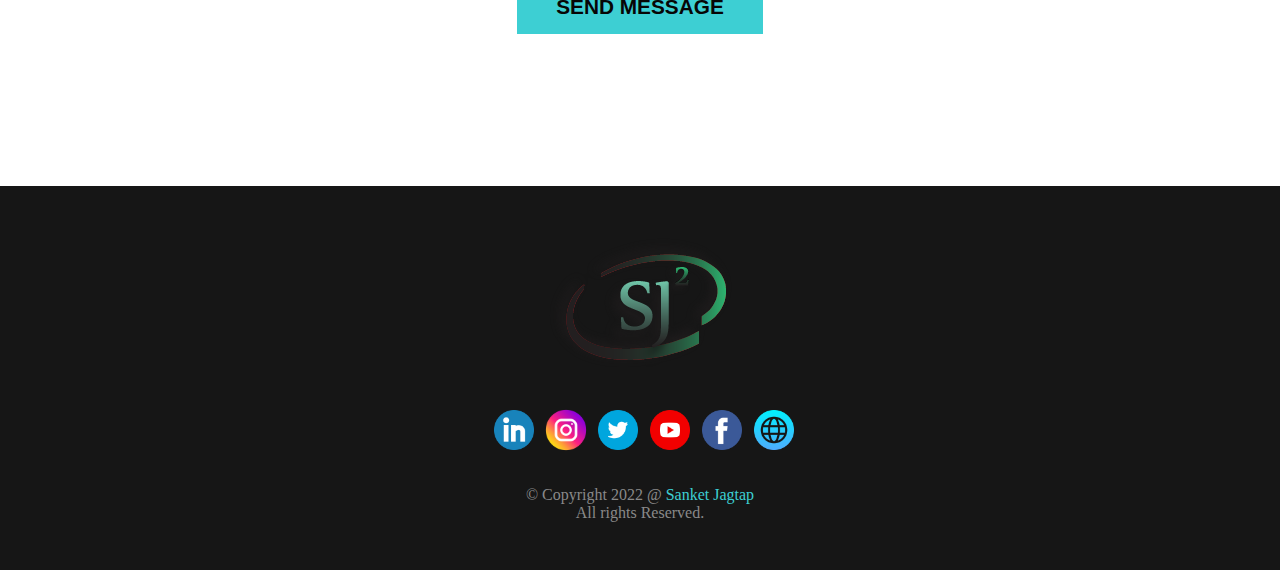
==== commit 16bbc85b: "Minor Changes" ====
--- a/index.html
+++ b/index.html
@@ -10,7 +10,7 @@
     <link rel="preconnect" href="https://fonts.gstatic.com" crossorigin>
     <link href="https://fonts.googleapis.com/css2?family=Cookie&display=swap" rel="stylesheet">
     <link rel="stylesheet" href="./CSS/style.css">
-    <link rel="icon" href="./Images/SJsquare Logo.png" type="image/png">
+    <link rel="icon" href="./Images/sj linkedin.jpeg" type="image/png">
 </head>
 
 <nav id="main-nav" class="flex items-center justify-between">
@@ -21,15 +21,12 @@
 
         </div>
         <div id="sj">SJsquare</div>
-        <div class="seo">
-            <h1>Sanket Jagtap</h1>
-        </div>
         <div>
             <a href="#home">Home</a>
             <!-- <a href="#about">About Me</a> -->
-            <a href="#study">My Education</a>
-            <a href="#por">My POR</a>
-            <a href="#skill">My Skills</a>
+            <a href="#study">Education</a>
+            <a href="#por">Experience</a>
+            <a href="#skill">Skills</a>
 
 
         </div>
@@ -54,9 +51,9 @@
                 <li><img src="./Images/SJsquare Logo.png" alt="" width="114" height="82.2"></li>
                 <li> <a href="#home"><button class="btn btn-primary">Home</button></a></li>
                 <!-- <li> <a href="#about"><button class="btn btn-primary">About Me</button></a></li> -->
-                <li> <a href="#study"><button class="btn btn-primary">My Education</button></a></li>
-                <li> <a href="#por"><button class="btn btn-primary">My POR</button></a></li>
-                <li> <a href="#skill"><button class="btn btn-primary">My Skills</button></a></li>
+                <li> <a href="#study"><button class="btn btn-primary">Education</button></a></li>
+                <li> <a href="#por"><button class="btn btn-primary">Experience</button></a></li>
+                <li> <a href="#skill"><button class="btn btn-primary">Skills</button></a></li>
                 <li> <a href="#contact"><button class="btn btn-primary">Contact Me</button></a></li>
 
             </ul>
@@ -67,9 +64,19 @@
                 <div class="container">
 
                     <div class="hero flex items-center justify-between">
-                        <div class="left">
+                        <!-- <div class="left">
                             <img src="./Images/car.jpg" width="450px" height="450px">
-                        </div>
+                        </div> -->
+
+                        <div class="image-slider">
+                            <div class="slides">
+                                <img src="./Images/suit.jpg" alt="Image 1">
+                                <img src="./Images/car.jpg" alt="Image 2">
+                                <img src="./Images/smile.jpeg" alt="Image 3">
+                                <img src="./Images/suit.jpg" alt="Image 1 (duplicate)">
+                            </div>
+                        </div>
+
                         <div class="right">
                             <h1>Sanket Jagtap</h1>
                             <h3> &nbsp;&nbsp;&nbsp;&nbsp;&nbsp;- IIT <span>Kharagpur</span></h3>
@@ -90,7 +97,7 @@
         <section id="about" class="about">
             <div class="container flex items-center about-inner-wrap">
                 <div class="flex-1">
-                    <img class="about-me-image" src="./Images/podium.webp" alt="">
+                    <img class="about-me-image" src="./Images/basketball.jpg" alt="">
                 </div>
 
                 <div class="flex-1 right">
@@ -203,14 +210,14 @@
 
                         <h1>IIT Kharagpur</h1>
 
-                        <p class="edu1">As of now, I am a third-year UG student pursuing a B-tech course at IIT
+                        <p class="edu1">As of now, I am a final-year UG student pursuing a B-tech course at IIT
                             Kharagpur. I am
                             feeling very grateful for my life as I am a part of IIT Kharagpur. I will graduate from IIT
                             Kharagpur in the year 2025. As of now, I am actively involved in the Academics and
                             Extra-curricular activities at IIT Kharagpur. Looking forward to a Great Journey ahead !
                         </p>
 
-                        <p class="edu2">As of now, I am a third-year UG student pursuing a B-tech course at IIT
+                        <p class="edu2">As of now, I am a final-year UG student pursuing a B-tech course at IIT
                             Kharagpur. I am
                             feeling very grateful for my life as I am a part of IIT Kharagpur. I will graduate from IIT
                             Kharagpur in the year 2025. As of now, I am actively involved in the Academics and
@@ -235,34 +242,33 @@
                 <div class="card-wrapper">
 
                     <div class="card">
-                        <img src="./Images/oasis.jpeg" alt="" width="110px" height="110px">
+                        <img src="./Images/gc.png" alt="" width="110px" height="110px">
                         <h2>Data Scientist</h2>
-                        <h3>OASIS Infobyte</h3>
-                        <h4>[ Jan 2024 - Feb 2024 ]</h4>
-                        <p>
-                            <li>Implemented a sentiment analysis system on customer feedback data using NLP techniques,
-                                improving product features based on insights.</li>
-                            <li>Conducted thorough model evaluation and optimization processes, employing techniques
-                                such as cross-validation and hyperparameter tuning to enhance the overall performance of
-                                machine learning models</li>
-                            <li> Created impactful data visualizations using Matplotlib and Seaborn and delivered
-                                concise, insightful reports for informed decision-making</li>
-                        </p>
-                    </div>
-
-                    <div class="card">
-                        <img src="./Images/personify.jpeg" alt="" width="110px" height="110px">
-                        <h2>Data Science Intern</h2>
-                        <h3>Personifwy</h3>
-                        <h4>[ May 2023 - Jun 2023 ]</h4>
-                        <p>
-                            <li>Took a business problem and translated that into a scalable mathematical model</li>
-                            <li>Designed, built and supported prescriptive models to enable self-service analytical
-                                capability for key technical stakeholders</li>
-                            <li>Built machine learning models and designed new prototypes that help retailers to address
-                                customers preferences</li>
-                            <li>Developed and implemented a chatbot using Python incorporating natural language
-                                processing (NLP) and machine learning techniques. </li>
+                        <h3>GameChange</h3>
+                        <h4>[ May 2024 - July 2024 ]</h4>
+                        <p>
+                            <li>Executed 100+ test cases for OCR & PdfQuery modules using Pytest, reducing errors by
+                                30%, gained experience in Docker</li>
+                            <li>Developed a LangChain and GPT-based response system, integrated into a web app
+                                to manage 1,000+ user queries monthly</li>
+                            <li> Employed & compared PyPDF2, Tika, Camelot & Tabula for extracting text & tables from
+                                500+ PDFs, streamlining data retrieval processes</li>
+                        </p>
+                    </div>
+
+                    <div class="card">
+                        <img src="./Images/trezla.png" alt="" width="110px" height="110px">
+                        <h2>Product & Stretegy Intern</h2>
+                        <h3>Trezla</h3>
+                        <h4>[ May 2024 - Jun 2024 ]</h4>
+                        <p>
+                            <li>• Investigated 200+ SMEs & agencies, identifying key B2B marketing pain points to guide
+                                MVP development for a SaaS platform</li>
+                            <li>Conducted market research & competitive analysis to refine positioning, creating a GTM
+                                plan that boosted initial user engagement by 25%</li>
+                            <li>Collaborated with the founding team to develop a compelling pitch deck, securing 13
+                                lakhs
+                                Rs in funding under the Bihar Startup Scheme</li>
                         </p>
                     </div>
 
@@ -282,38 +288,37 @@
                     </div>
 
                     <div class="card">
-                        <img src="./Images/yef.jpeg" alt="" width="110px" height="110px">
-                        <h2>Web Developer</h2>
-                        <h3>Youth Empowerment Foundation</h3>
-                        <h4>[ Oct 2022 - Nov 2022 ]</h4>
-                        <p>
-                            <li>Established an interactive and dynamic website that guarantees high traffic and maximum
-                                user experience.</li>
-                            <li>Fixed bugs from the existing websites and implemented enhancements.</li>
-                            <li>Decreased the website loading time by 60%</li>
-                            <li>Conducted research on emerging web technologies and best practices to identify
-                                opportunities for improvement</li>
-                        </p>
-                    </div>
-
-                    <div class="card">
-                        <img src="./Images/finlatics.jpeg" alt="" width="110px" height="110px">
-                        <h2>Business Analyst</h2>
-                        <h3>Finlatics</h3>
-                        <h4>[ Dec 2022 - Jan 2023 ]</h4>
-                        <p>
-                            <li>Solved case-based projects using the MECE method of problem-solving, MS Excel, and Power
-                                BI.</li>
-                            <li>Tackled a range of business cases - ranging from enhancing profitability for a
-                                multinational technology business to analyzing the feasibility of a proposed tourism
-                            </li>
-                            <li>Used Power BI and gained insights into consumer behavior and product preferences</li>
+                        <img src="./Images/personify.jpeg" alt="" width="110px" height="110px">
+                        <h2>Data Science Intern</h2>
+                        <h3>Personifwy</h3>
+                        <h4>[ May 2023 - Jun 2023 ]</h4>
+                        <p>
+                            <li>Optimized website redesign through A/B testing, resulting in a 15% increase in
+                                click-through rates and a 20% boost in online sales</li>
+                            <li>Conducted exploratory data analysis (EDA) on sales data with Python and SQL, identifying
+                                trends that led to an 18% revenue increase</li>
+                            <li>Automated customer support ticket classification with an ML model, reducing response
+                                time by 30% and enhancing customer satisfaction</li>
+                        </p>
+                    </div>
+
+                    <div class="card">
+                        <img src="./Images/IIT KGP logo.jpeg" alt="" width="110px" height="110px">
+                        <h2>Research Intern</h2>
+                        <h3>IIT Kharagpur</h3>
+                        <h4>[ May 2023 - Jun 2023 ]</h4>
+                        <p>
+                            <li>Developed scripts using Python to extract data from PDF files and transform it into a
+                                structured format for insertion into CSV files </li>
+                            <li>Demonstrated outstanding skills in teamwork, communication, leadership, and received a
+                                positive letter of recommendation highlighting strong analytical abilities, systematic
+                                task approach, and proficiency in Python programming for data management</li>
                         </p>
                     </div>
 
                     <div class="card">
                         <img src="./Images/sidalceas.jpeg" alt="" width="110px" height="110px">
-                        <h2>Research Intern</h2>
+                        <h2>Business Analyst Intern</h2>
                         <h3>SIDALCEAS EduTech</h3>
                         <h4>[ Dec 2022 - Jan 2023 ]</h4>
                         <p>
@@ -328,35 +333,23 @@
                         </p>
                     </div>
 
-                    <div class="card">
-                        <img src="./Images/IIT KGP logo.jpeg" alt="" width="110px" height="110px">
-                        <h2>Research Intern</h2>
-                        <h3>IIT Kharagpur</h3>
-                        <h4>[ May 2023 - Jun 2023 ]</h4>
-                        <p>
-                            <li>Developed scripts using Python to extract data from PDF files and transform it into a
-                                structured format for insertion into CSV files </li>
-                            <li>Demonstrated outstanding skills in teamwork, communication, leadership, and received a
-                                positive letter of recommendation highlighting strong analytical abilities, systematic
-                                task approach, and proficiency in Python programming for data management</li>
-                        </p>
-                    </div>
-
-                    <div class="card">
-                        <img src="./Images/jpmorgan.jpeg" alt="" width="110px" height="110px">
-                        <h2>Cyber Security Intern</h2>
-                        <h3>JPMorgan Chase & Co
-                        </h3>
-                        <h4>[ Sept 2022 - Oct 2022 ]</h4>
-                        <p>
-                            <li>Analyzed a Large Dataset of Fraud in Financial Payment Services.</li>
-                            <li>Learned About Application Security Fundamentals and Put them to Use on my Own Website.
-                            </li>
-                            <li>Spam or Ham? Built an Email Classifier which filter out bad emails to protect your
-                                colleagues.</li>
-                            <li>Designed and Developed a System to Tighten Access to Sensitive Information</li>
-                        </p>
-                    </div>
+
+                    <div class="card">
+                        <img src="./Images/yef.jpeg" alt="" width="110px" height="110px">
+                        <h2>Web Developer</h2>
+                        <h3>Youth Empowerment Foundation</h3>
+                        <h4>[ Oct 2022 - Nov 2022 ]</h4>
+                        <p>
+                            <li>Established an interactive and dynamic website that guarantees high traffic and maximum
+                                user experience.</li>
+                            <li>Fixed bugs from the existing websites and implemented enhancements.</li>
+                            <li>Decreased the website loading time by 60%</li>
+                            <li>Conducted research on emerging web technologies and best practices to identify
+                                opportunities for improvement</li>
+                        </p>
+                    </div>
+
+
                 </div>
 
                 <br> <br> <br> <br> <br>
@@ -368,7 +361,7 @@
                         <img src="./Images/tads1.jpeg" alt="" width="110px" height="110px">
                         <h2>Member</h2>
                         <h3>Technology Adventure Society</h3>
-                        <h4>[ Jan 2022 - Present ]</h4>
+                        <h4>[ Jan 2022 - Arpil 2023 ]</h4>
                         <p>
                             <li>Rebuilt and launched the website of TAdS as a web team member.</li>
                             <li>Publicised and conducted various in and off campus 1 and 2-day events and trips,
@@ -391,11 +384,27 @@
                                 individuals.</li>
                         </p>
                     </div>
+
                     <div class="card" id="critical3">
+                        <img src="./Images/aiesec.jpeg" alt="" width="110px" height="110px">
+                        <h2>Team Leader</h2>
+                        <h3>AIESEC</h3>
+                        <h4>[ July 2022 - Jan 2023 ]</h4>
+                        <p>
+                            <li>Was a part of managing body at AIESEC in IIT Kharagpur, handled the portfolio of
+                                Operations and Marketing</li>
+                            <li>Led a team of 24 members, organised workshops with a participation of
+                                240+ students.</li>
+                            <li>Managed the Treasure Hunt event succesfully which has a participation of 300+ students.
+                            </li>
+                        </p>
+                    </div>
+
+                    <div class="card">
                         <img src="./Images/kgp gaming.jpeg" alt="" width="110px" height="110px">
                         <h2>Member</h2>
                         <h3>KGP Gaming</h3>
-                        <h4>[ Aug 2022 - Present ]</h4>
+                        <h4>[ Aug 2022 - April 2023 ]</h4>
                         <p>
                             <li>Handling the portfolio of PR and CMR at KGP Gaming.</li>
                             <li>Managed and conducted the Fifa event successfully with a participation of 120+ gamers.
@@ -403,25 +412,12 @@
                             <li>Found and approached sponsors for the Gamers Odessay event.</li>
                         </p>
                     </div>
-                    <div class="card">
-                        <img src="./Images/aiesec.jpeg" alt="" width="110px" height="110px">
-                        <h2>Member</h2>
-                        <h3>AIESEC</h3>
-                        <h4>[ Aug 2022 - Present ]</h4>
-                        <p>
-                            <li>I am a part of managing body at AIESEC in IIT Kharagpur.</li>
-                            <li>I am handling the portfolio of Marketing.</li>
-                            <li>Organised workshop on Android Development cum Entrepreneurship with a participation of
-                                240+ students.</li>
-                            <li>Managed the Treasure Hunt event succesfully which has a participation of 300+ students.
-                            </li>
-                        </p>
-                    </div>
+
                     <div class="card">
                         <img src="./Images/mentor match.jpeg" alt="" width="110px" height="110px">
                         <h2>Mentor</h2>
                         <h3>Mentor Match</h3>
-                        <h4>[ Sept 2022 - Present ]</h4>
+                        <h4>[ Sept 2022 - April 2023 ]</h4>
                         <p>
                             <li>I am the mentor of JEE and other competitive exam aspirants.</li>
                             <li>I am helping them to solve their academic doubts.</li>
@@ -433,7 +429,7 @@
                         <img src="./Images/filo.jpeg" alt="" width="110px" height="110px">
                         <h2>Tutor</h2>
                         <h3>Filo</h3>
-                        <h4>[ Sept 2022 - Present ]</h4>
+                        <h4>[ Sept 2022 - April 2023 ]</h4>
                         <p>
                             <li>I am a tutor of JEE and NEET aspirants. </li>
                             <li>I am helping them to solve their academic doubts.</li>
@@ -455,7 +451,7 @@
                 <div class="row">
                     <div class="bar_left">
                         <div class="progress-wrap">
-                            <h3><span class="name-left" id="python">HTML</span><span class="value-right"
+                            <h3><span class="name-left" id="python">Python</span><span class="value-right"
                                     id="python">99%</span></h3>
                             <div class="progress">
                                 <div class="progress-bar progress-bar-1 progress-bar-striped active" role="progressbar"
@@ -464,7 +460,7 @@
                             </div>
                         </div>
                         <div class="progress-wrap">
-                            <h3><span class="name-left">CSS</span><span class="value-right">95%</span></h3>
+                            <h3><span class="name-left">C / C++</span><span class="value-right">95%</span></h3>
                             <div class="progress">
                                 <div class="progress-bar progress-bar-1 progress-bar-striped active" role="progressbar"
                                     aria-valuenow="95" aria-valuemin="0" aria-valuemax="100" style="width:95%">
@@ -472,15 +468,8 @@
                             </div>
                         </div>
                         <div class="progress-wrap">
-                            <h3><span class="name-left">Javascript</span><span class="value-right">92%</span></h3>
-                            <div class="progress">
-                                <div class="progress-bar progress-bar-1 progress-bar-striped active" role="progressbar"
-                                    aria-valuenow="92" aria-valuemin="0" aria-valuemax="100" style="width:92%">
-                                </div>
-                            </div>
-                        </div>
-                        <div class="progress-wrap">
-                            <h3><span class="name-left">Bootstrap</span><span class="value-right">98%</span></h3>
+                            <h3><span class="name-left">Machine Learning</span><span class="value-right">98%</span>
+                            </h3>
                             <div class="progress">
                                 <div class="progress-bar progress-bar-1 progress-bar-striped active" role="progressbar"
                                     aria-valuenow="98" aria-valuemin="0" aria-valuemax="100" style="width:98%">
@@ -488,7 +477,17 @@
                             </div>
                         </div>
                         <div class="progress-wrap">
-                            <h3><span class="name-left">React</span><span class="value-right">95%</span></h3>
+                            <h3><span class="name-left">Deep Learning</span><span class="value-right">94%</span>
+                            </h3>
+                            <div class="progress">
+                                <div class="progress-bar progress-bar-1 progress-bar-striped active" role="progressbar"
+                                    aria-valuenow="94" aria-valuemin="0" aria-valuemax="100" style="width:94%">
+                                </div>
+                            </div>
+                        </div>
+                        <div class="progress-wrap">
+                            <h3><span class="name-left">Frontend Development</span><span class="value-right">95%</span>
+                            </h3>
                             <div class="progress">
                                 <div class="progress-bar progress-bar-1 progress-bar-striped active" role="progressbar"
                                     aria-valuenow="95" aria-valuemin="0" aria-valuemax="100" style="width:95%">
@@ -496,7 +495,8 @@
                             </div>
                         </div>
                         <div class="progress-wrap">
-                            <h3><span class="name-left">Git/Github</span><span class="value-right">95%</span></h3>
+                            <h3><span class="name-left">Data Analytics</span><span class="value-right">95%</span>
+                            </h3>
                             <div class="progress">
                                 <div class="progress-bar progress-bar-1 progress-bar-striped active" role="progressbar"
                                     aria-valuenow="95" aria-valuemin="0" aria-valuemax="100" style="width:95%">
@@ -504,18 +504,20 @@
                             </div>
                         </div>
                         <div class="progress-wrap">
-                            <h3><span class="name-left">MS Excel</span><span class="value-right">80%</span></h3>
-                            <div class="progress">
-                                <div class="progress-bar progress-bar-1 progress-bar-striped active" role="progressbar"
-                                    aria-valuenow="80" aria-valuemin="0" aria-valuemax="100" style="width:80%">
-                                </div>
-                            </div>
-                        </div>
-                        <div class="progress-wrap">
-                            <h3><span class="name-left">Power BI</span><span class="value-right">75%</span></h3>
-                            <div class="progress">
-                                <div class="progress-bar progress-bar-1 progress-bar-striped active" role="progressbar"
-                                    aria-valuenow="75" aria-valuemin="0" aria-valuemax="100" style="width:75%">
+                            <h3><span class="name-left">Product Management</span><span class="value-right">90%</span>
+                            </h3>
+                            <div class="progress">
+                                <div class="progress-bar progress-bar-1 progress-bar-striped active" role="progressbar"
+                                    aria-valuenow="90" aria-valuemin="0" aria-valuemax="100" style="width:90%">
+                                </div>
+                            </div>
+                        </div>
+                        <div class="progress-wrap">
+                            <h3><span class="name-left">Business Analytics</span><span class="value-right">95%</span>
+                            </h3>
+                            <div class="progress">
+                                <div class="progress-bar progress-bar-1 progress-bar-striped active" role="progressbar"
+                                    aria-valuenow="95" aria-valuemin="0" aria-valuemax="100" style="width:95%">
                                 </div>
                             </div>
                         </div>
@@ -525,15 +527,15 @@
                 <div>
                     <div class="bar_right">
                         <div class="progress-wrap">
-                            <h3><span class="name-left">MongoDB</span><span class="value-right">94%</span></h3>
-                            <div class="progress">
-                                <div class="progress-bar progress-bar-1 progress-bar-striped active" role="progressbar"
-                                    aria-valuenow="94" aria-valuemin="0" aria-valuemax="100" style="width:94%">
-                                </div>
-                            </div>
-                        </div>
-                        <div class="progress-wrap">
-                            <h3><span class="name-left">Node JS</span><span class="value-right">92%</span></h3>
+                            <h3><span class="name-left">Generative AI</span><span class="value-right">98%</span></h3>
+                            <div class="progress">
+                                <div class="progress-bar progress-bar-1 progress-bar-striped active" role="progressbar"
+                                    aria-valuenow="98" aria-valuemin="0" aria-valuemax="100" style="width:98%">
+                                </div>
+                            </div>
+                        </div>
+                        <div class="progress-wrap">
+                            <h3><span class="name-left">LLMs</span><span class="value-right">92%</span></h3>
                             <div class="progress">
                                 <div class="progress-bar progress-bar-1 progress-bar-striped active" role="progressbar"
                                     aria-valuenow="92" aria-valuemin="0" aria-valuemax="100" style="width:92%">
@@ -541,7 +543,7 @@
                             </div>
                         </div>
                         <div class="progress-wrap">
-                            <h3><span class="name-left">MySQL</span><span class="value-right">90%</span></h3>
+                            <h3><span class="name-left">Git/Github</span><span class="value-right">90%</span></h3>
                             <div class="progress">
                                 <div class="progress-bar progress-bar-1 progress-bar-striped active" role="progressbar"
                                     aria-valuenow="90" aria-valuemin="0" aria-valuemax="100" style="width:90%">
@@ -549,7 +551,7 @@
                             </div>
                         </div>
                         <div class="progress-wrap">
-                            <h3><span class="name-left">jQuery</span><span class="value-right">85%</span></h3>
+                            <h3><span class="name-left">AWS/Azure</span><span class="value-right">85%</span></h3>
                             <div class="progress">
                                 <div class="progress-bar progress-bar-1 progress-bar-striped active" role="progressbar"
                                     aria-valuenow="85" aria-valuemin="0" aria-valuemax="100" style="width:85%">
@@ -557,7 +559,7 @@
                             </div>
                         </div>
                         <div class="progress-wrap">
-                            <h3><span class="name-left">C</span><span class="value-right">95%</span></h3>
+                            <h3><span class="name-left">SQL</span><span class="value-right">95%</span></h3>
                             <div class="progress">
                                 <div class="progress-bar progress-bar-1 progress-bar-striped active" role="progressbar"
                                     aria-valuenow="95" aria-valuemin="0" aria-valuemax="100" style="width:95%">
@@ -565,7 +567,7 @@
                             </div>
                         </div>
                         <div class="progress-wrap">
-                            <h3><span class="name-left">C++</span><span class="value-right">91%</span></h3>
+                            <h3><span class="name-left">MS Excel</span><span class="value-right">91%</span></h3>
                             <div class="progress">
                                 <div class="progress-bar progress-bar-1 progress-bar-striped active" role="progressbar"
                                     aria-valuenow="91" aria-valuemin="0" aria-valuemax="100" style="width:91%">
@@ -573,7 +575,7 @@
                             </div>
                         </div>
                         <div class="progress-wrap">
-                            <h3><span class="name-left">WordPress</span><span class="value-right">95%</span></h3>
+                            <h3><span class="name-left">Tensorflow</span><span class="value-right">95%</span></h3>
                             <div class="progress">
                                 <div class="progress-bar progress-bar-1 progress-bar-striped active" role="progressbar"
                                     aria-valuenow="95" aria-valuemin="0" aria-valuemax="100" style="width:95%">
@@ -581,10 +583,10 @@
                             </div>
                         </div>
                         <div class="progress-wrap">
-                            <h3><span class="name-left">Photoshop</span><span class="value-right">75%</span></h3>
-                            <div class="progress">
-                                <div class="progress-bar progress-bar-1 progress-bar-striped active" role="progressbar"
-                                    aria-valuenow="75" aria-valuemin="0" aria-valuemax="100" style="width:75%">
+                            <h3><span class="name-left">Docker</span><span class="value-right">86%</span></h3>
+                            <div class="progress">
+                                <div class="progress-bar progress-bar-1 progress-bar-striped active" role="progressbar"
+                                    aria-valuenow="86" aria-valuemin="0" aria-valuemax="100" style="width:86%">
                                 </div>
                             </div>
                         </div>
--- a/CSS/style.css
+++ b/CSS/style.css
@@ -55,6 +55,30 @@
     margin: 0 auto;
 }
 
+.image-slider {
+    position: relative;
+    width: 100%;
+    max-width: 450px;
+    /* Adjust to your desired width */
+    margin: auto;
+    overflow: hidden;
+    border-radius: 10px;
+    padding-bottom: 2rem;
+    /* Optional: Add rounded corners */
+}
+
+.slides {
+    display: flex;
+    transition: transform 0.7s ease-in-out;
+}
+
+.slides img {
+    width: 100%;
+    height: auto;
+    border-radius: 10px;
+    /* Match the container's corners */
+}
+
 @media (min-width: 576px) {
     .container {
         max-width: 540px;
@@ -90,7 +114,7 @@
 nav .left a {
     color: var(--pure);
     text-decoration: none;
-    margin-right: 6rem;
+    margin-right: 7rem;
     font-size: 25px;
     transition: all 0.3s ease;
 
@@ -163,7 +187,7 @@
 }
 
 section.about .about-me-image {
-    height: 450px;
+    height: 550px;
     margin-left: 5rem;
 }
 
@@ -792,7 +816,7 @@
     }
 
     .hero {
-        padding-top: 10rem;
+        padding-top: 3rem;
     }
 
     section.about .about-me-image {
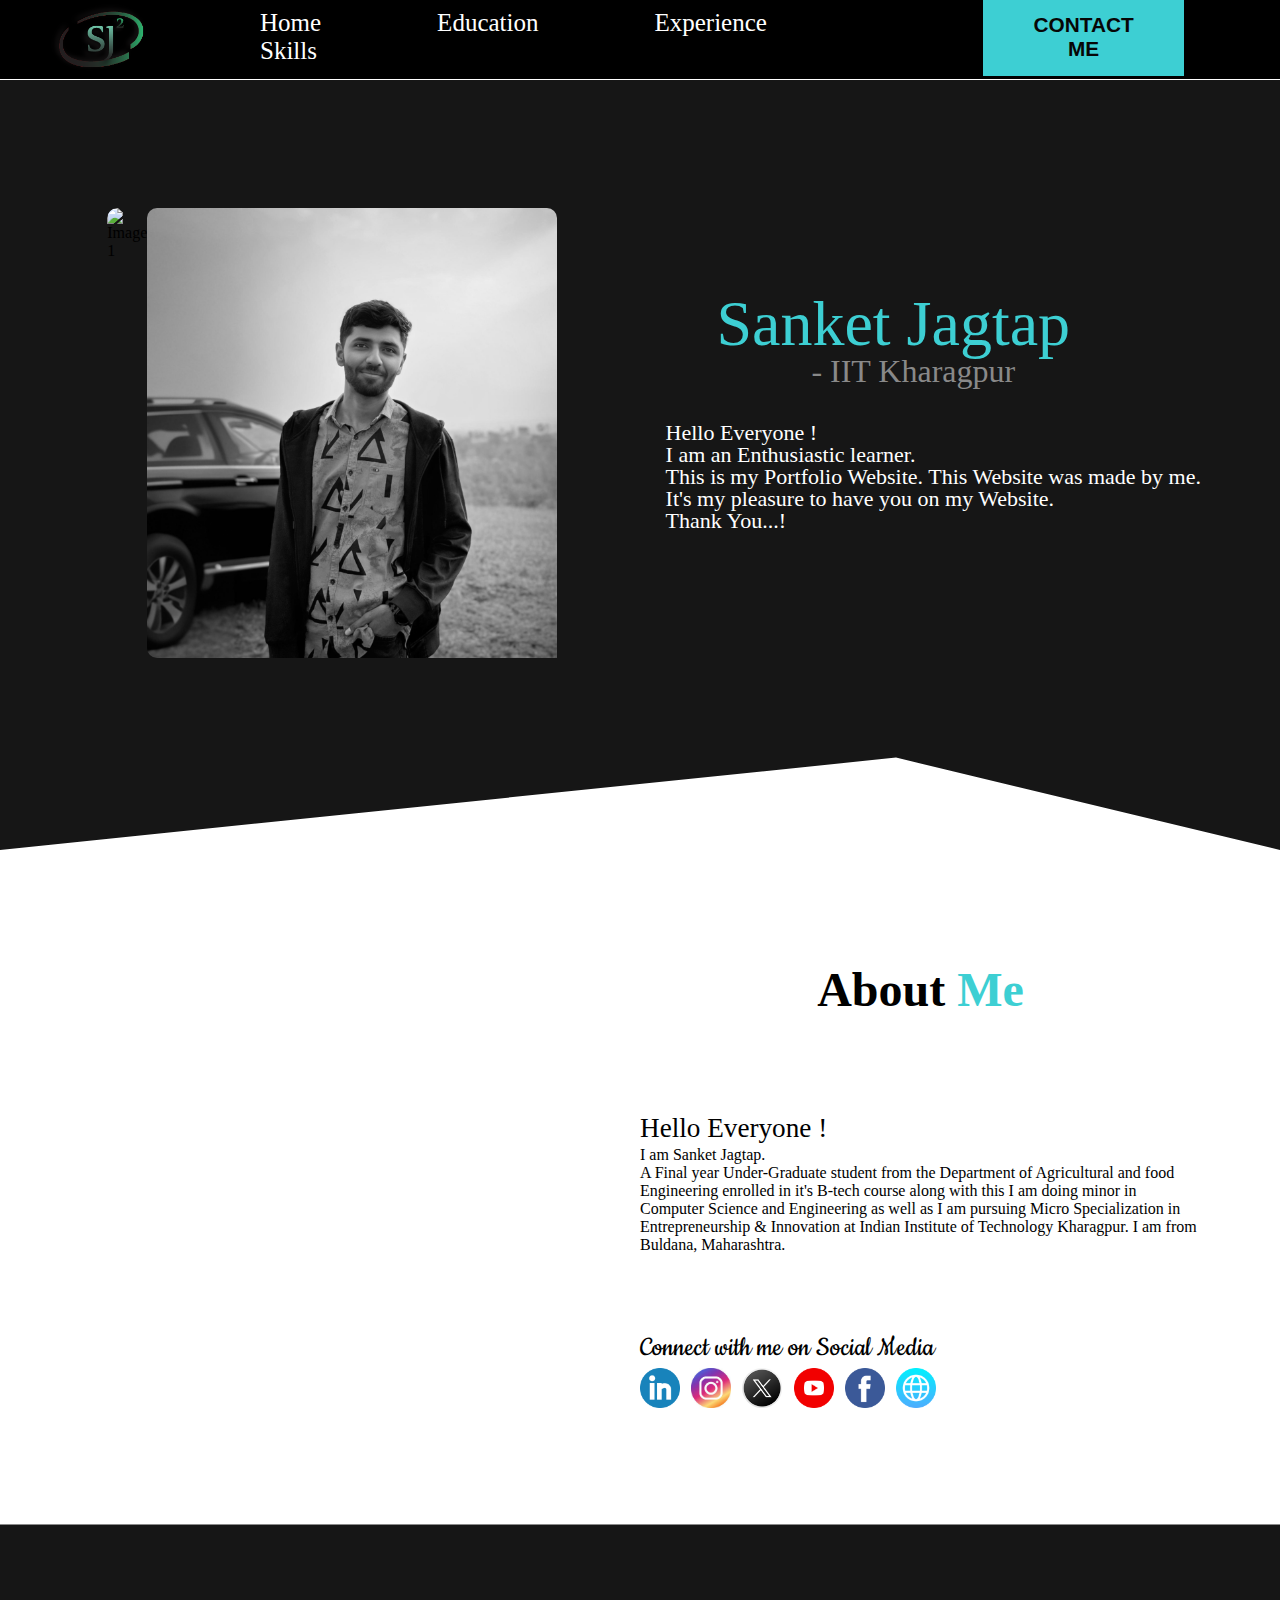
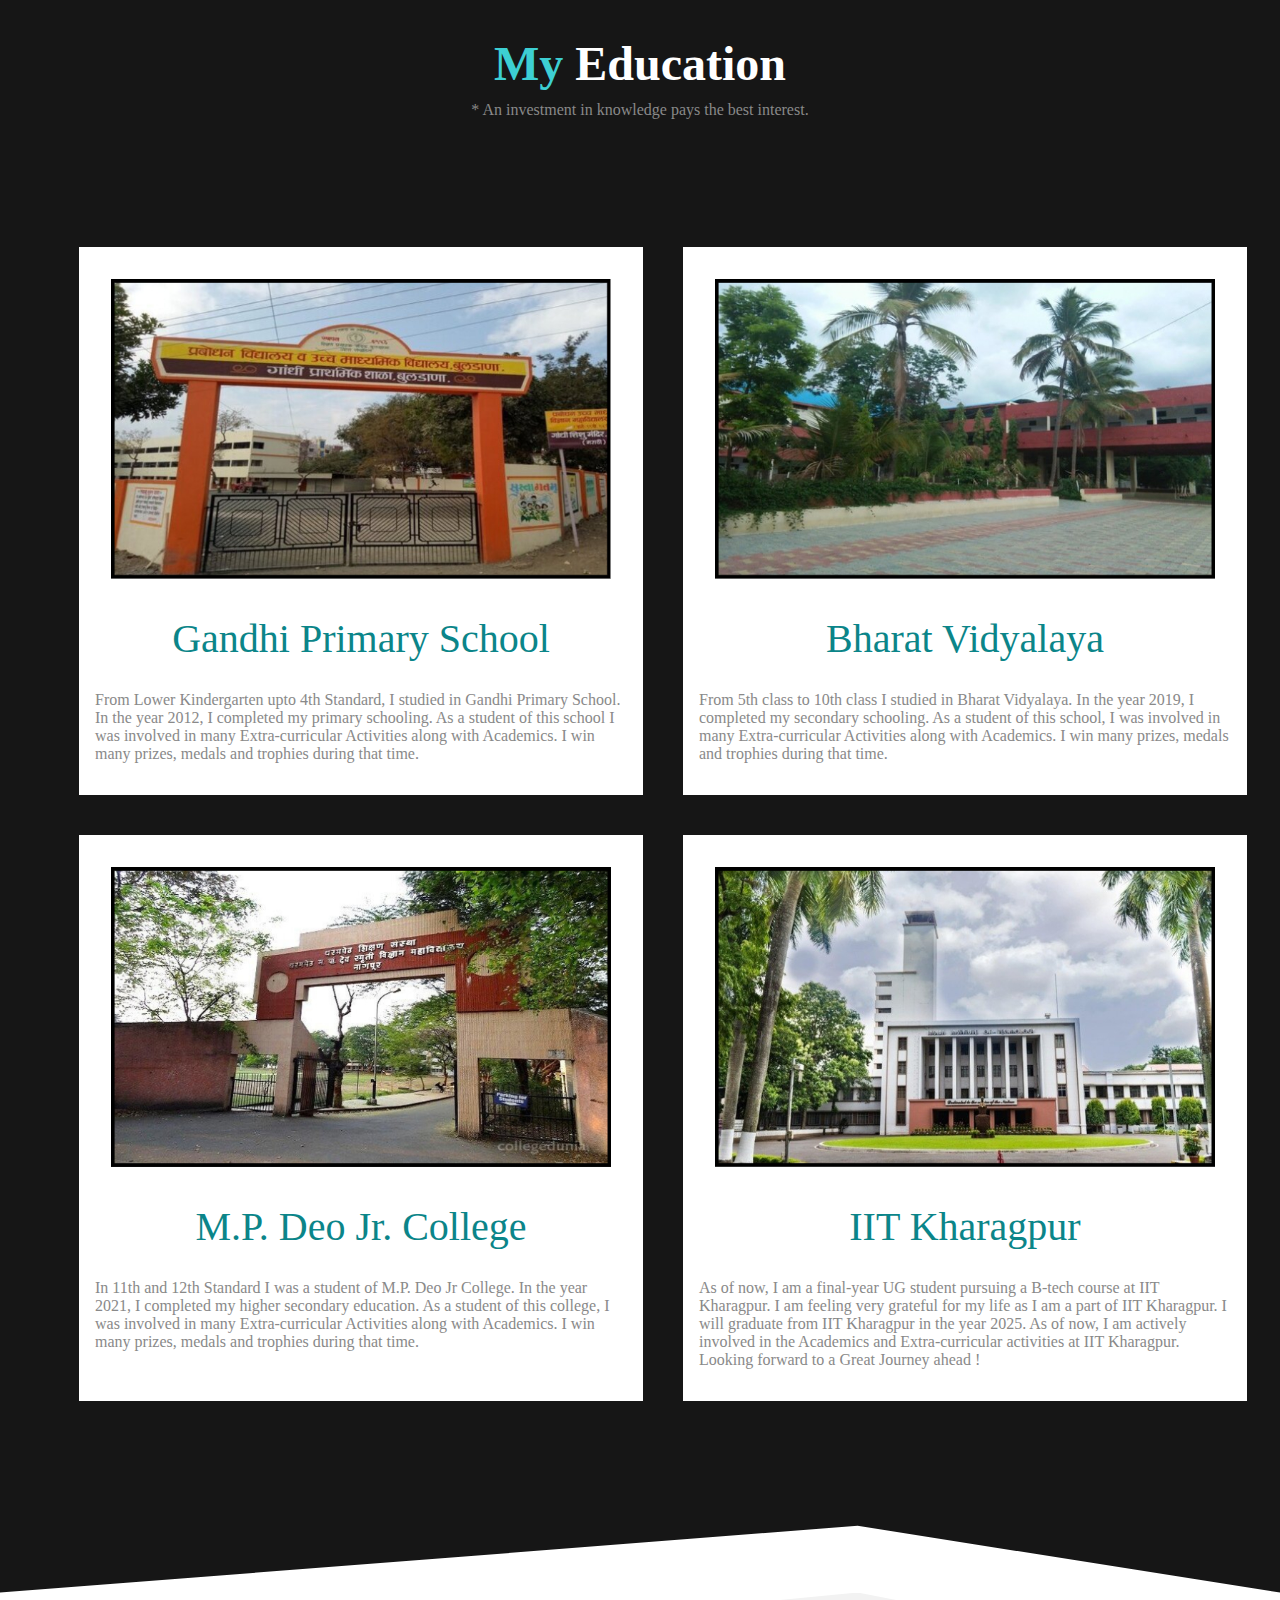
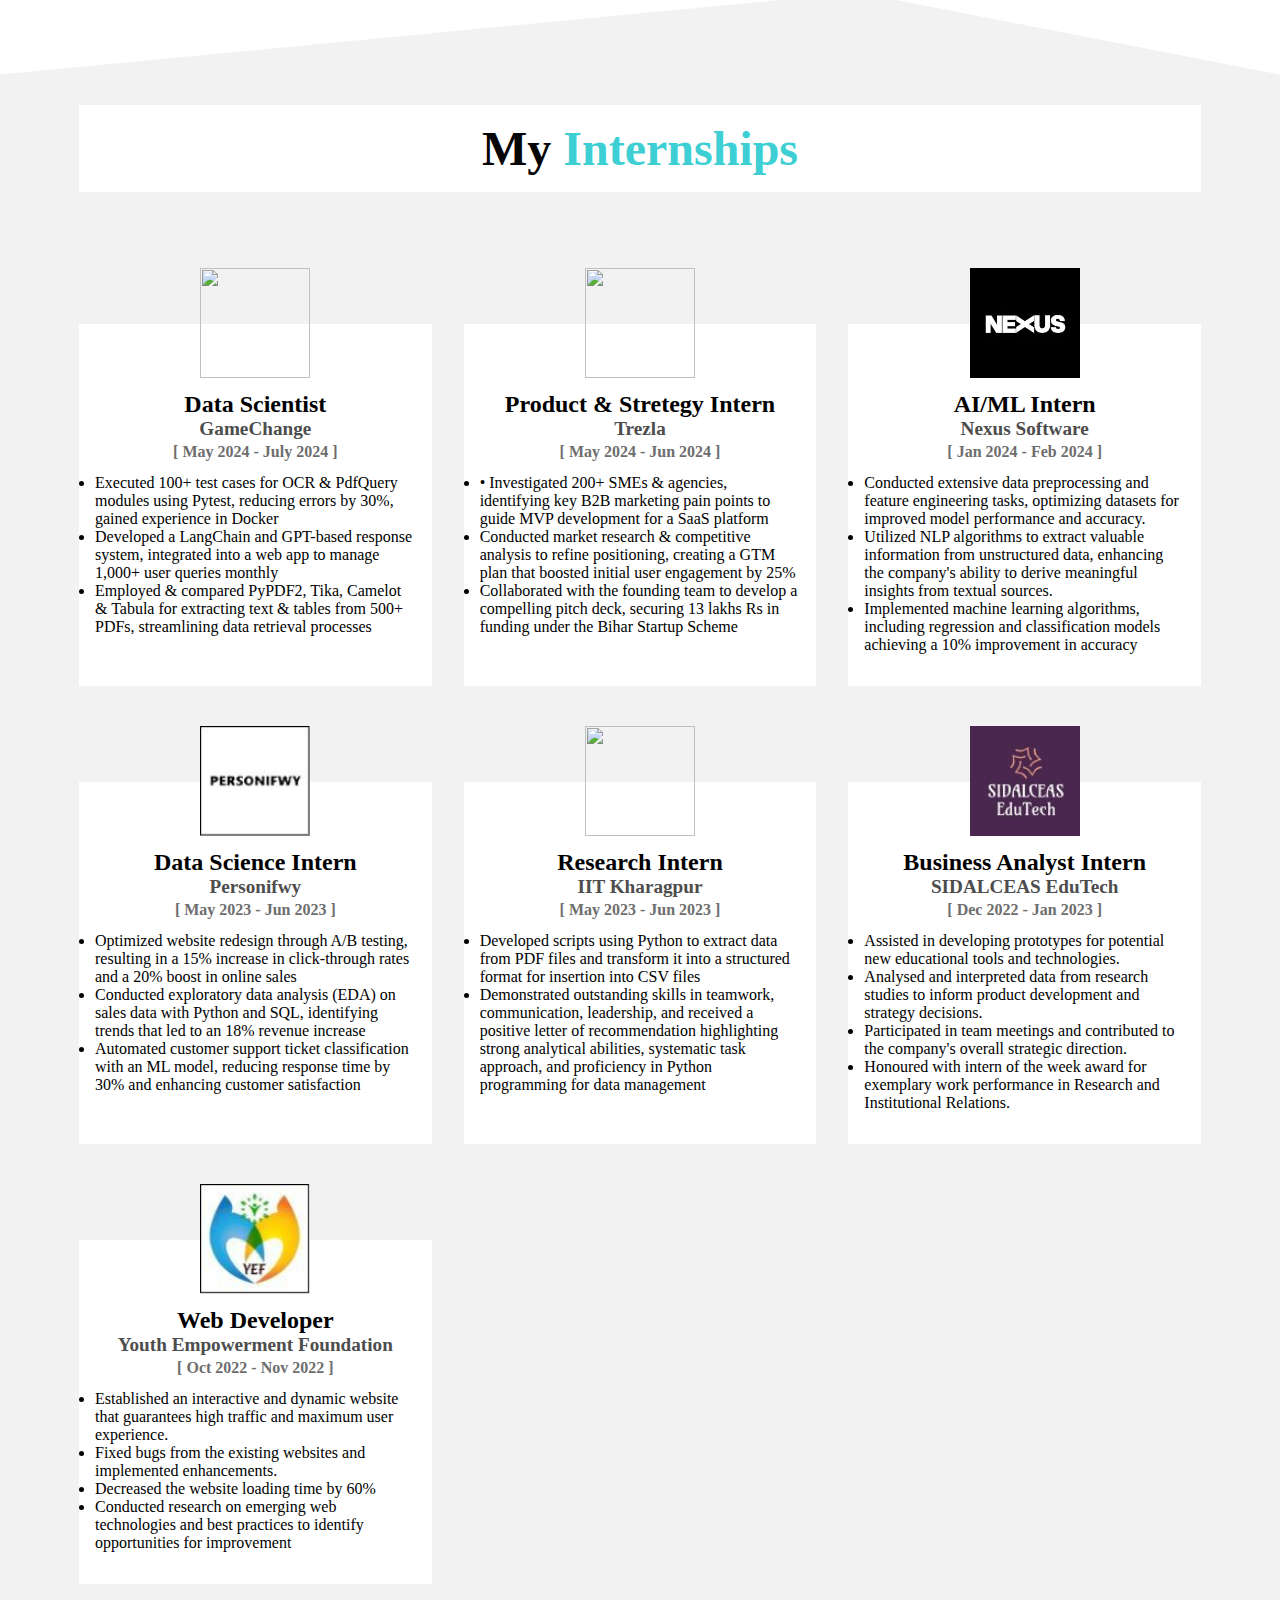
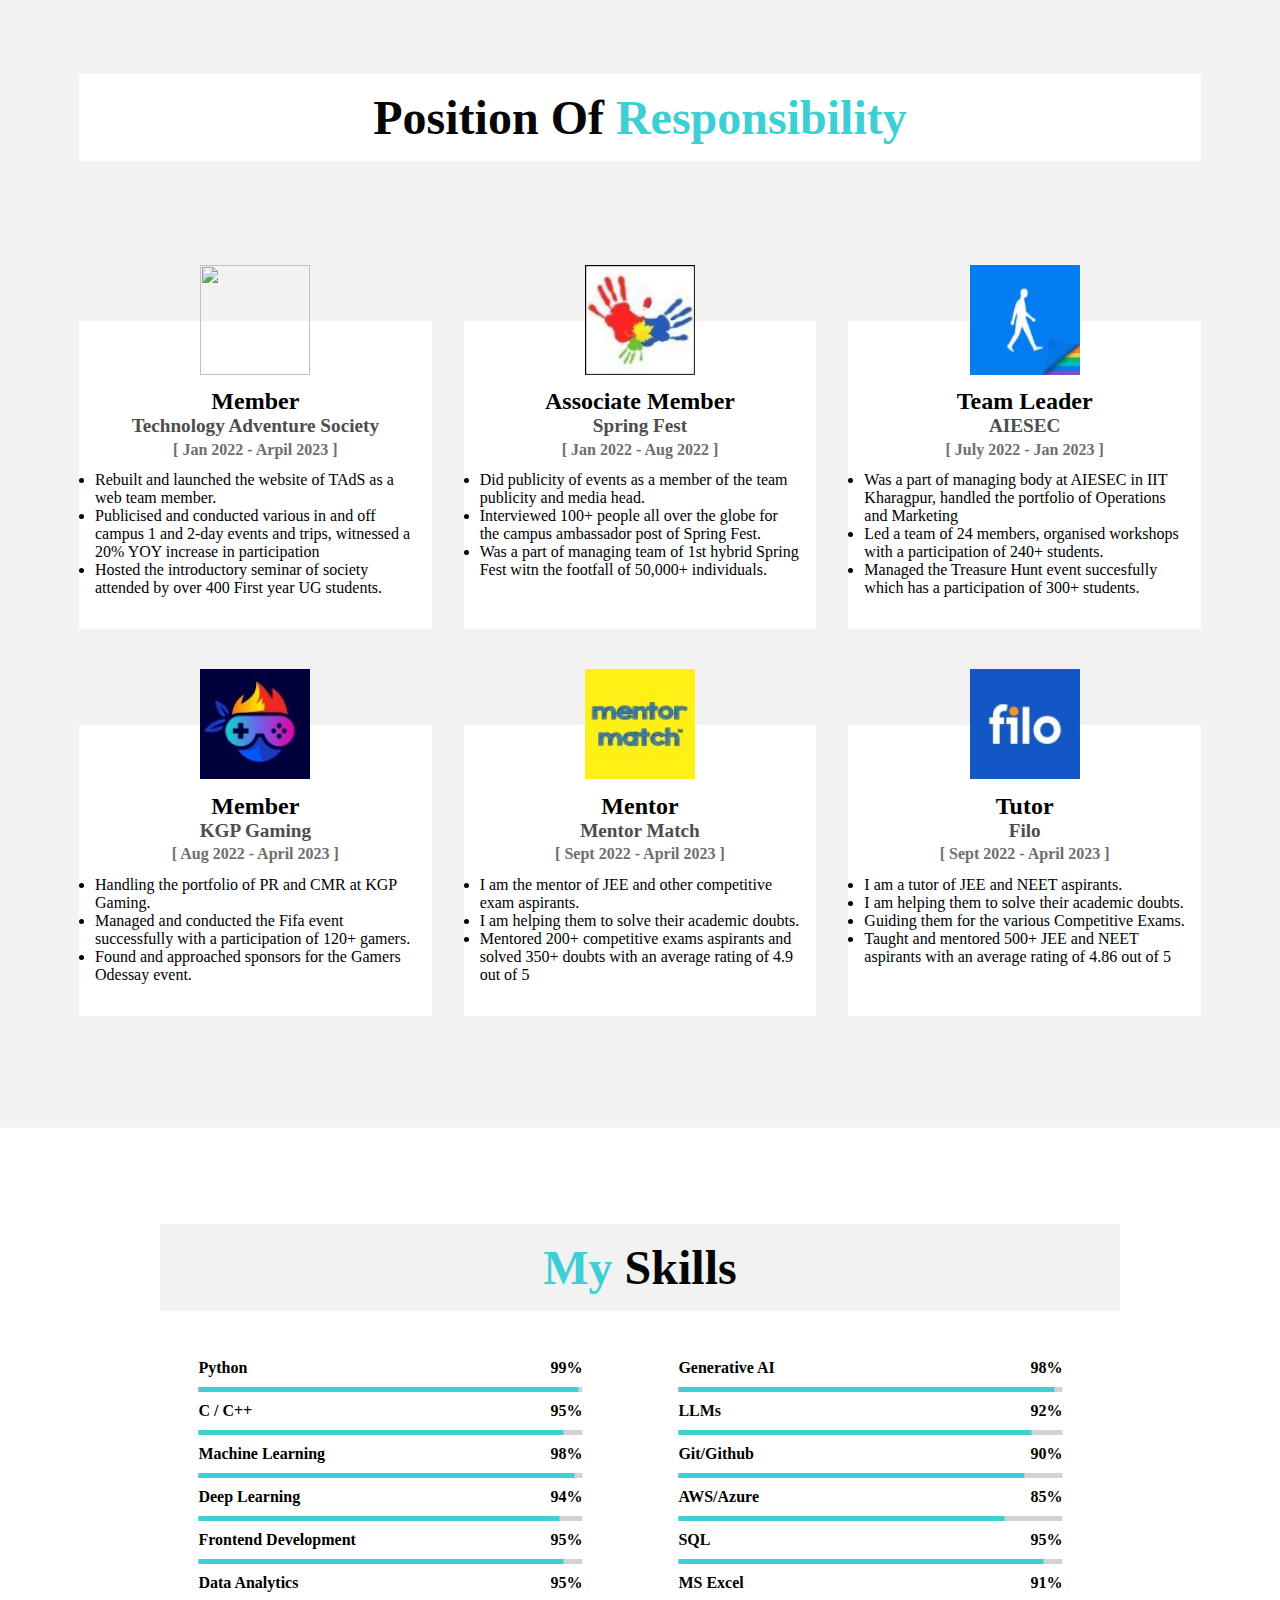
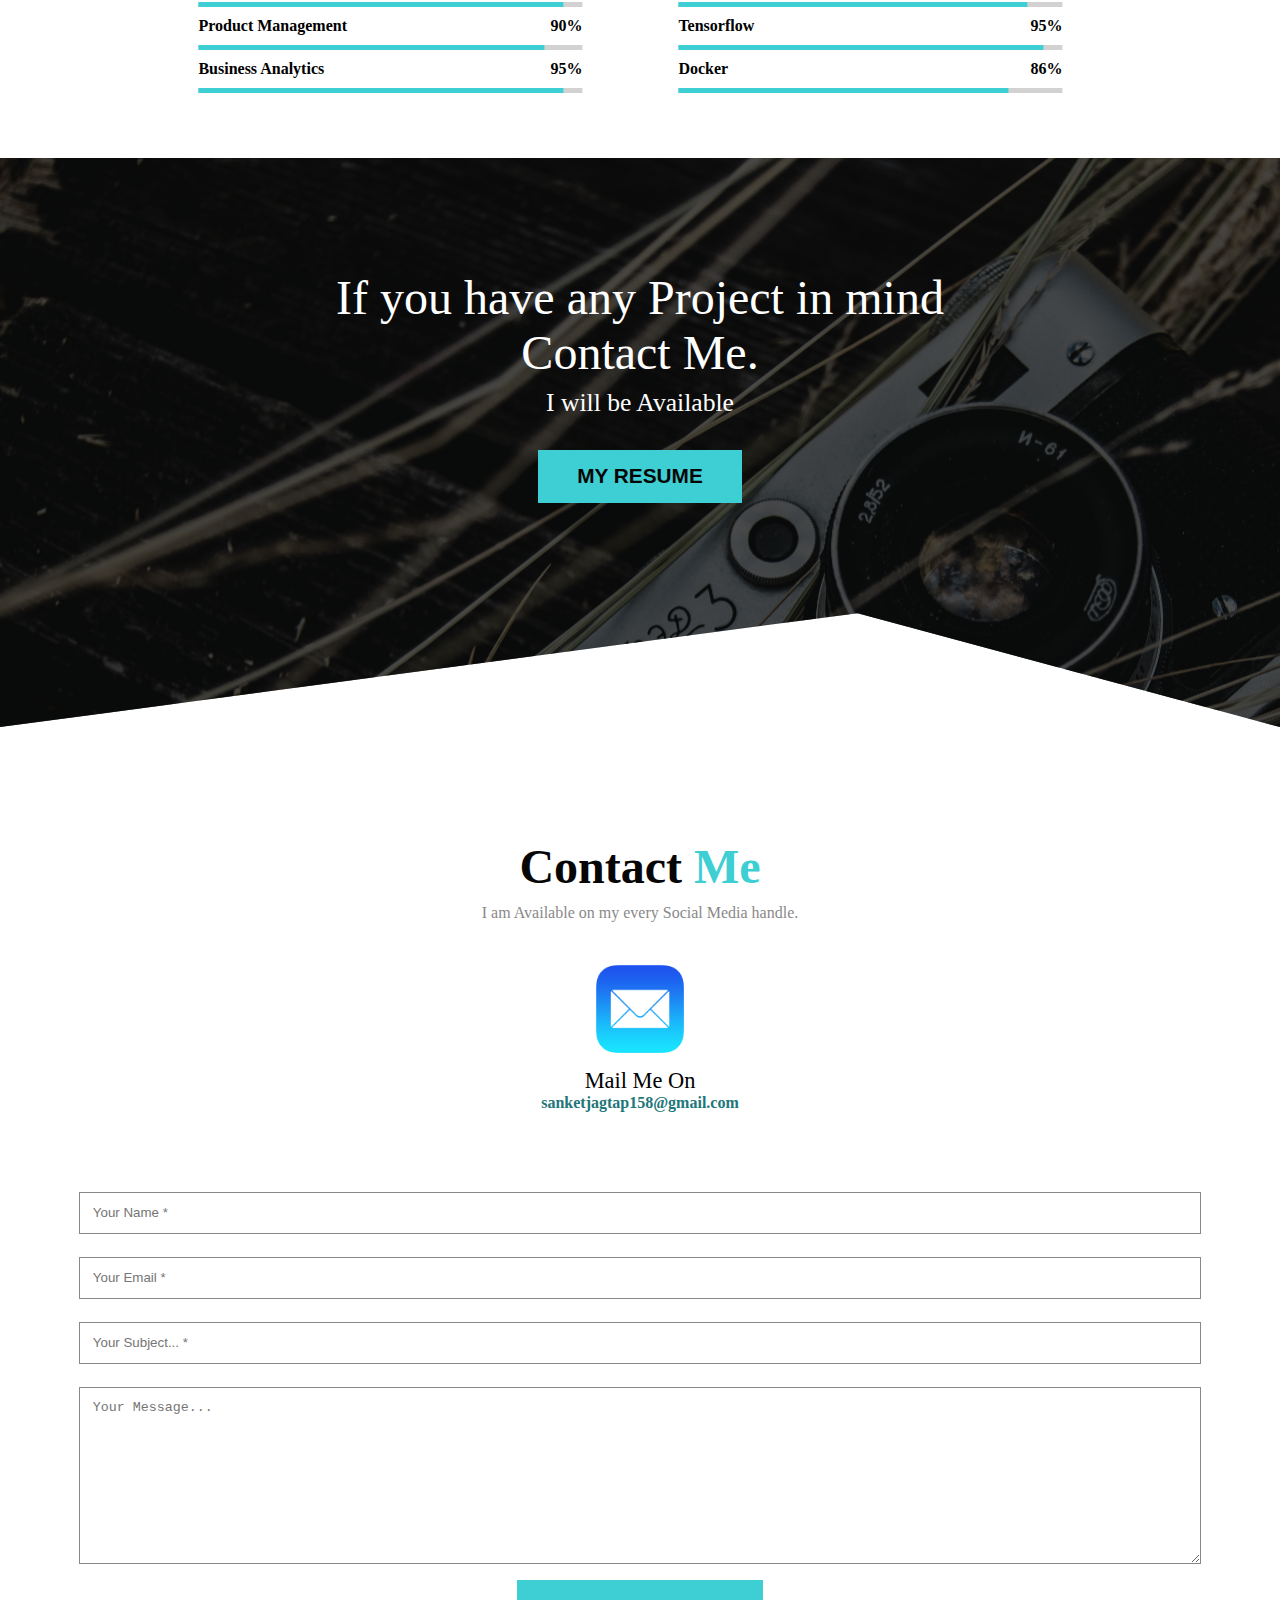
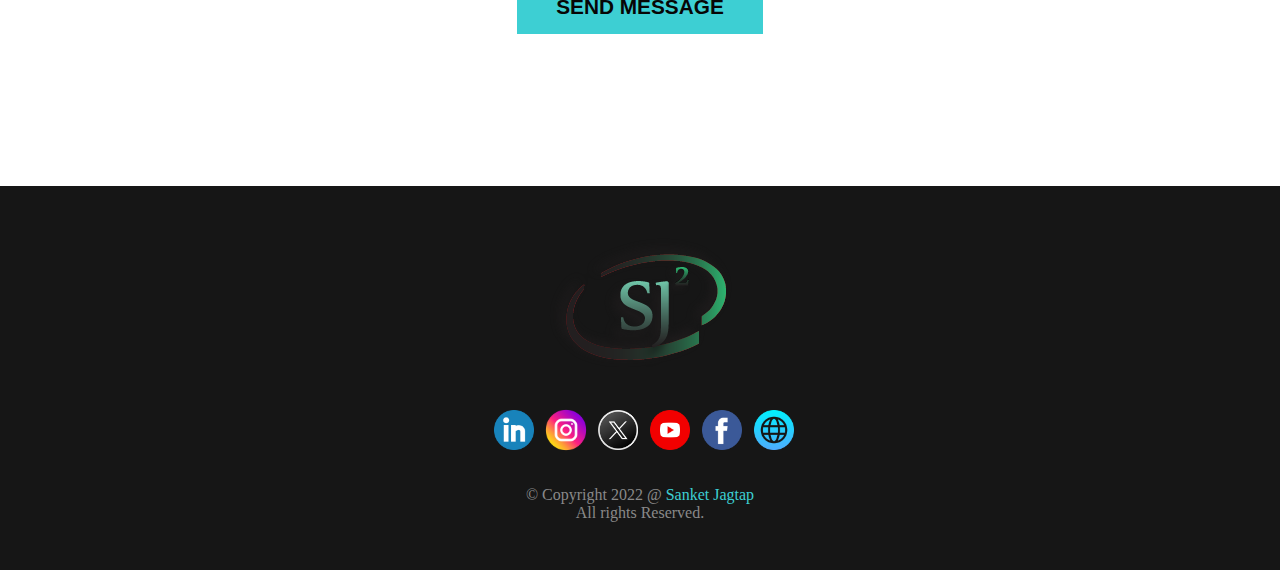
==== commit 22ef2cd9: "links updated" ====
--- a/index.html
+++ b/index.html
@@ -115,11 +115,11 @@
                         <a href="https://www.linkedin.com/in/sanket-jagtap-2131a9214/" target="_blank"><img
                                 class="image" src="./Images/linkedin-logo-png-1837.png" width="40" height="40"
                                 alt=""></a>
-                        <a href="https://www.instagram.com/sanket_jagtap_15/" target="_blank"><img class="image"
+                        <a href="https://www.instagram.com/sanketjagtap.in/" target="_blank"><img class="image"
                                 src="./Images/insta logo.jpeg" width="40" height="40" alt=""></a>
 
-                        <a href="https://twitter.com/SJsquare15" target="_blank"><img class="image"
-                                src="./Images/twitter.png" width="40" height="40" alt=""></a>
+                        <a href="https://x.com/SanketJagtap_15" target="_blank"><img class="image" src="./Images/x.png"
+                                width="40" height="40" alt=""></a>
                         <a href="https://www.youtube.com/channel/UCez_UhO4w1zdhxorvawYsXA" target="_blank"><img
                                 class="image" src="./Images/youtube.png" width="40" height="40" alt=""></a>
 
@@ -648,6 +648,19 @@
             </div>
             <div id="status"></div>
 
+            <!-- <iframe src="https://www.chatbase.co/chatbot-iframe/cGPvhYO4LJmnPLj73IkQv" width="100%"
+                style="height: 100%; min-height: 700px" frameborder="0"></iframe> -->
+
+            <script>
+                window.embeddedChatbotConfig = {
+                    chatbotId: "cGPvhYO4LJmnPLj73IkQv",
+                    domain: "www.chatbase.co"
+                }
+            </script>
+            <script src="https://www.chatbase.co/embed.min.js" chatbotId="cGPvhYO4LJmnPLj73IkQv"
+                domain="www.chatbase.co" defer>
+                </script>
+
 
 
     </div>
@@ -660,9 +673,9 @@
 
             <a href="https://www.linkedin.com/in/sanket-jagtap-2131a9214/" target="_blank"><img
                     src="./Images/linkedin-logo-png-1837.png" alt="" width="40px" height="40px"></a>
-            <a href="https://www.instagram.com/sanket_jagtap_15/" target="_blank"><img class="chu"
+            <a href="https://www.instagram.com/sanketjagtap.in/" target="_blank"><img class="chu"
                     src="./Images/instagram.png" alt="" width="46px" height="46px"></a>
-            <a href="https://twitter.com/SJsquare15" target="_blank"><img src="./Images/twitter.png" alt="" width="40px"
+            <a href="https://x.com/SanketJagtap_15" target="_blank"><img src="./Images/x.png" alt="" width="40px"
                     height="40px"></a>
 
             <a href="https://www.youtube.com/channel/UCez_UhO4w1zdhxorvawYsXA" target="_blank"><img
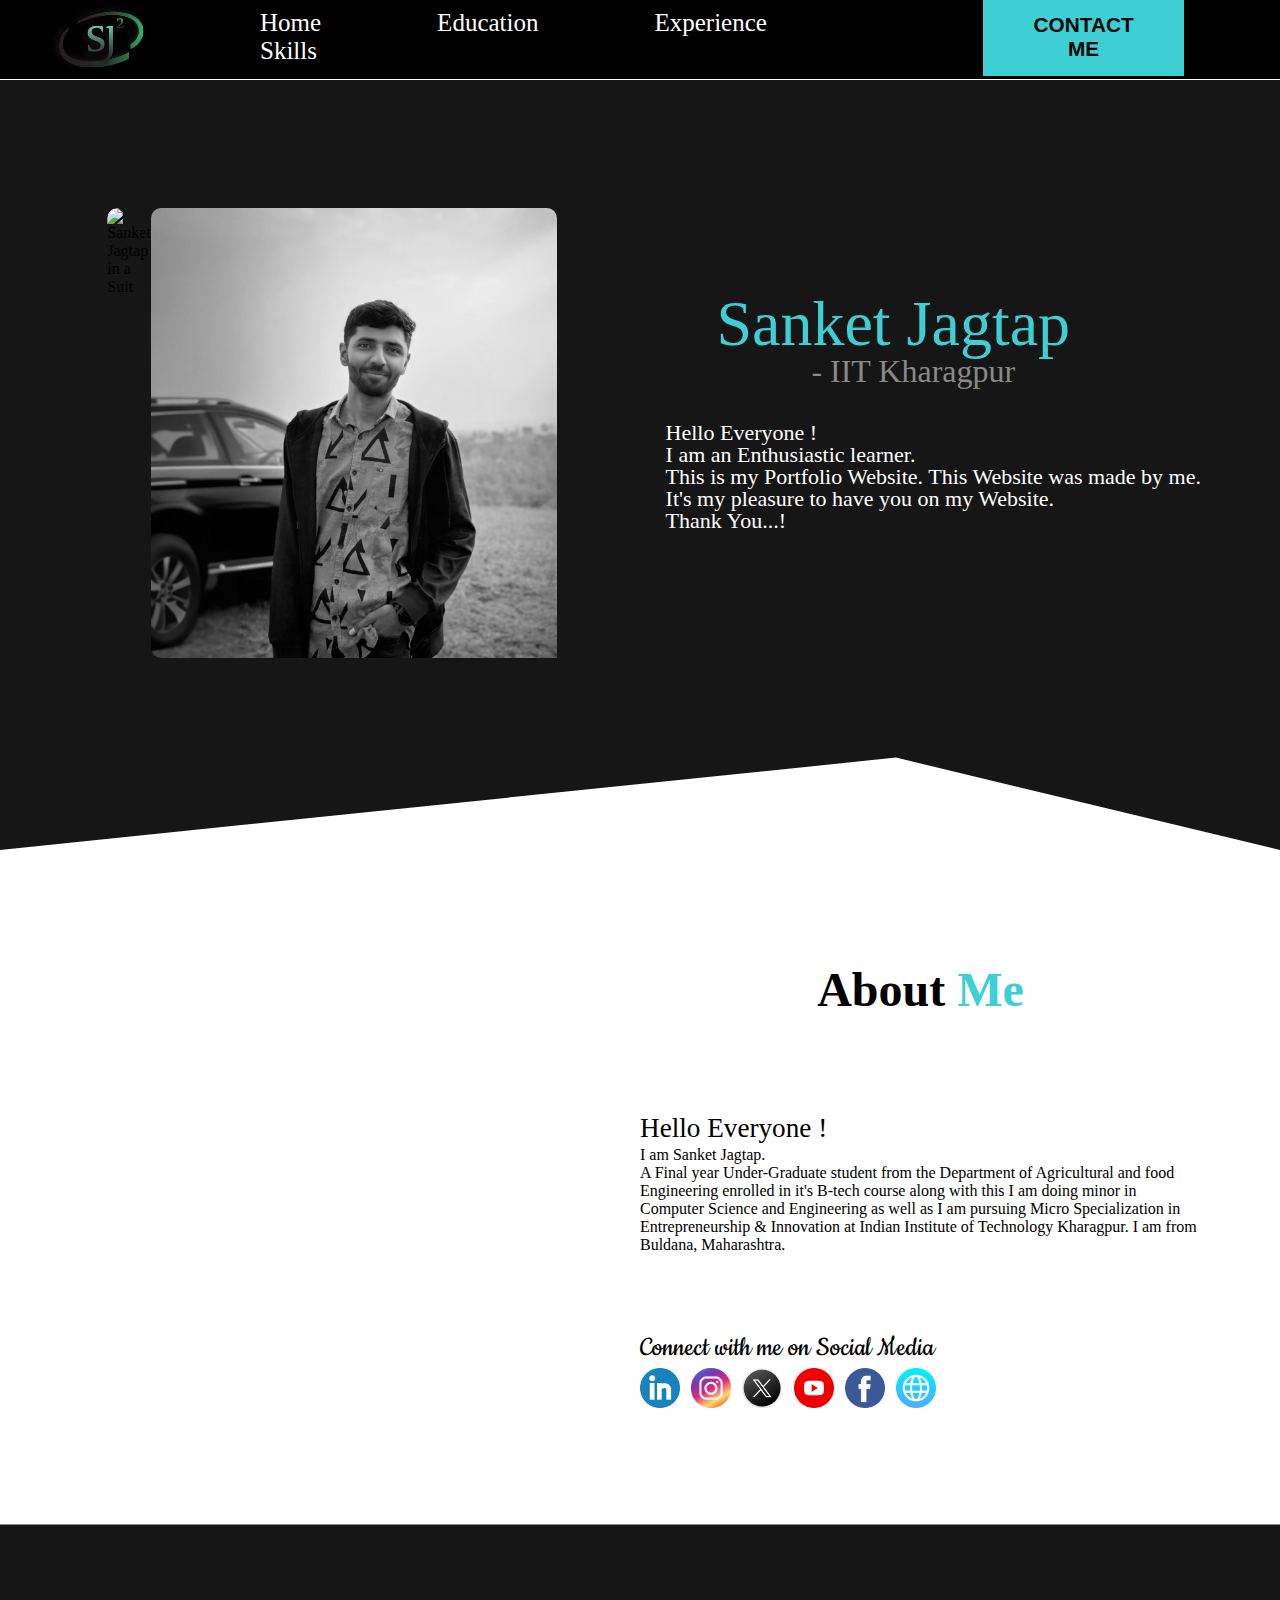
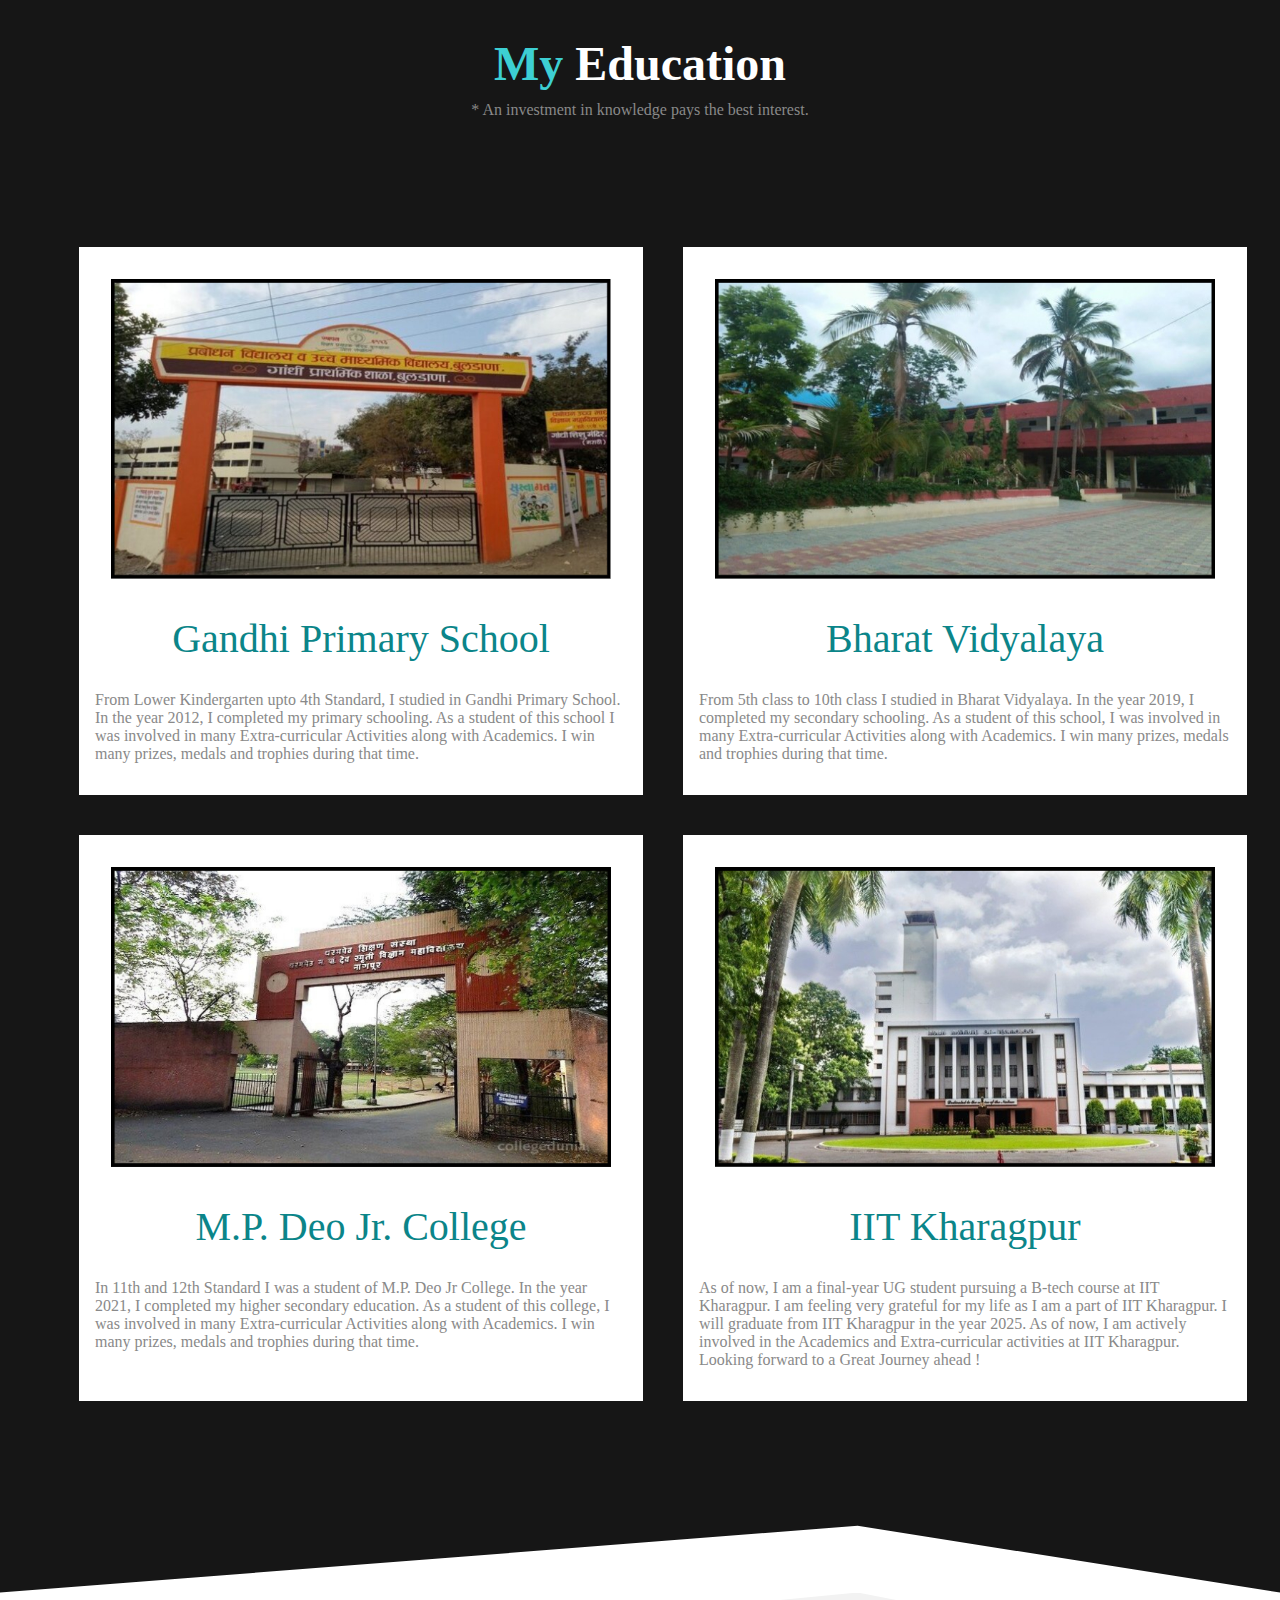
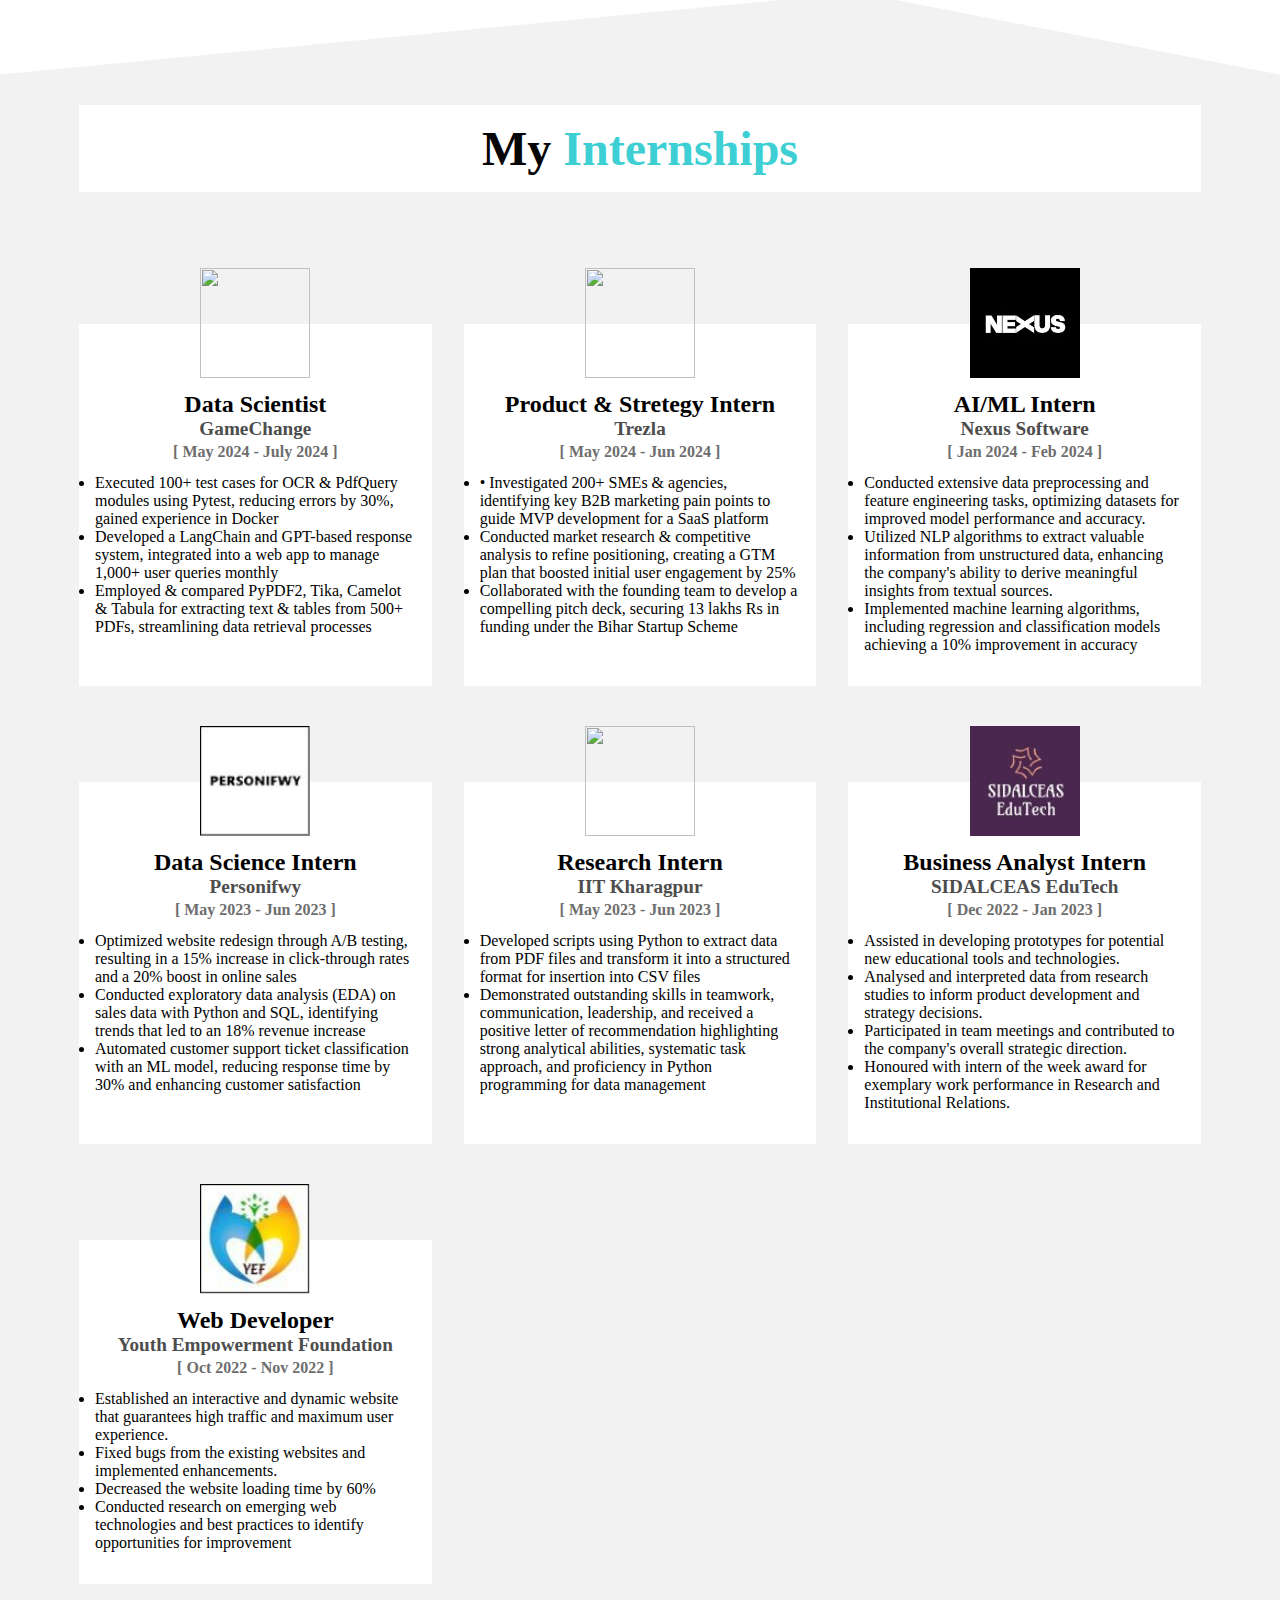
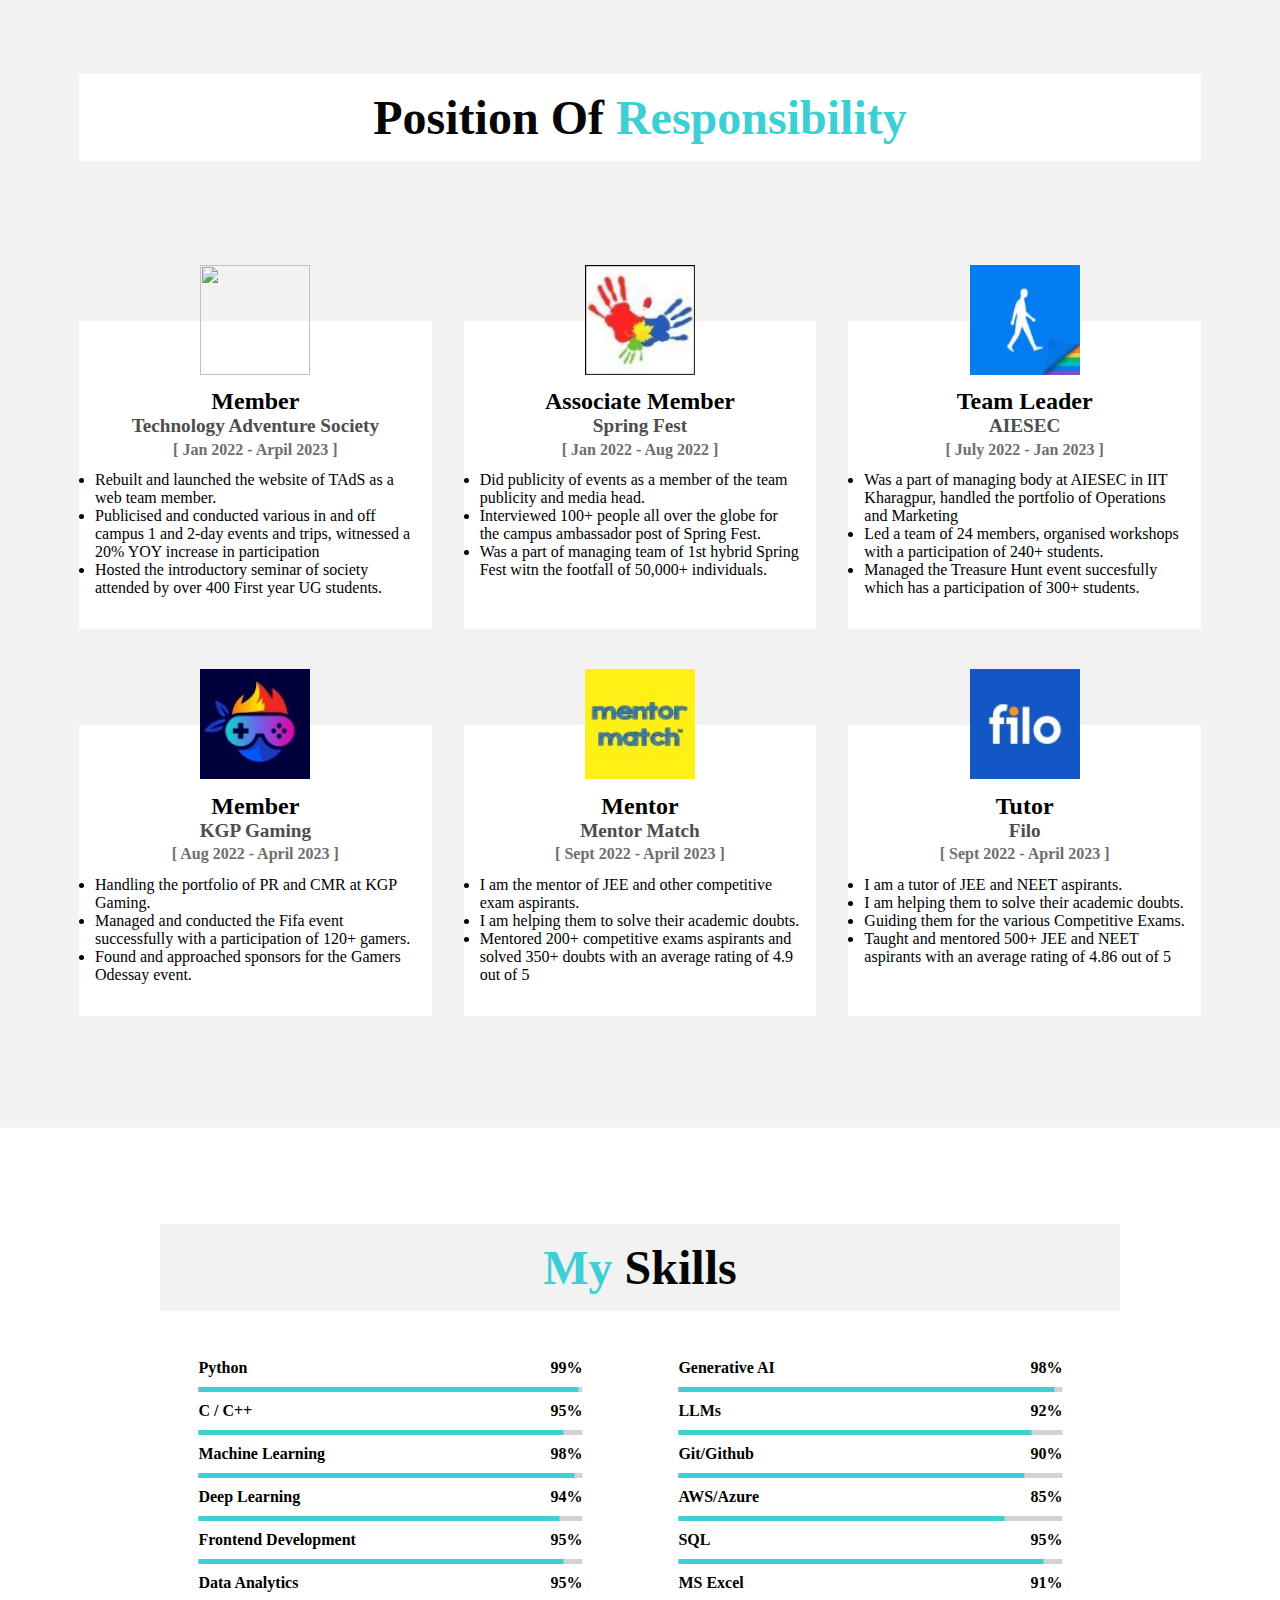
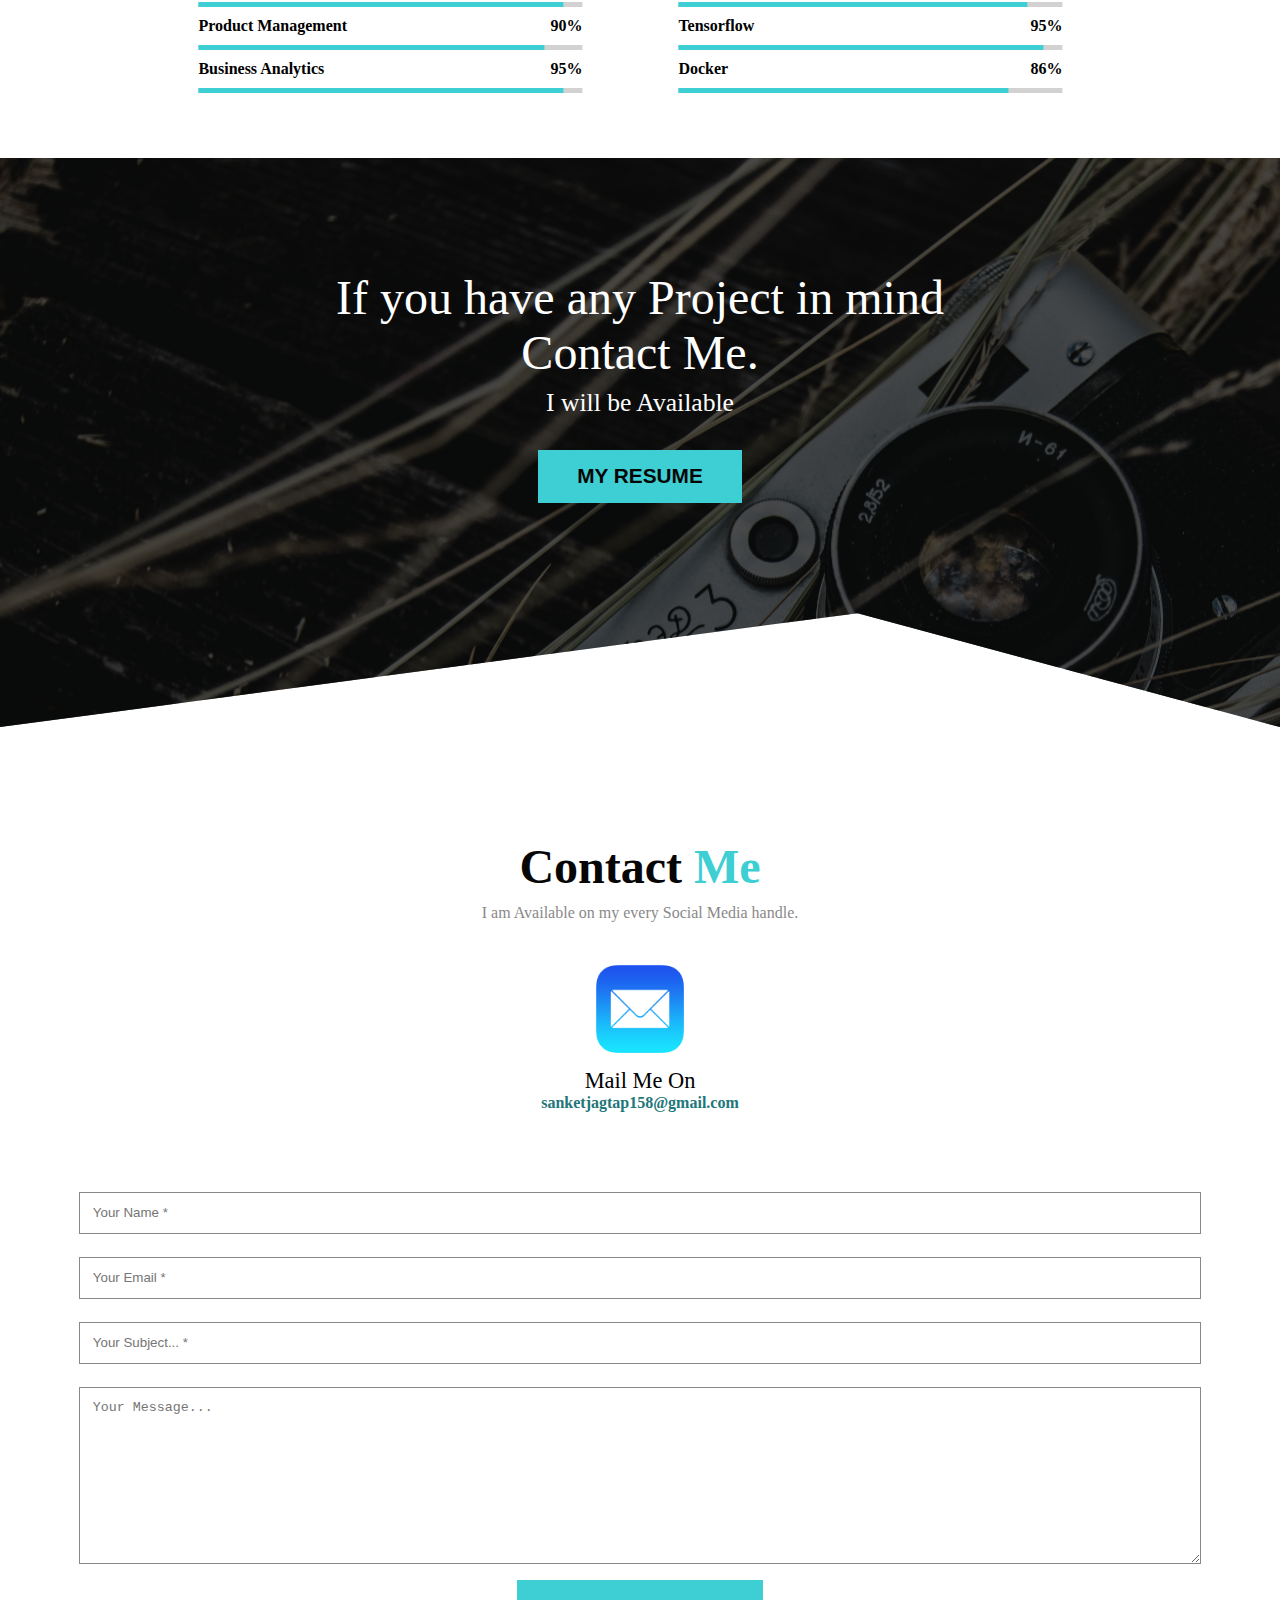
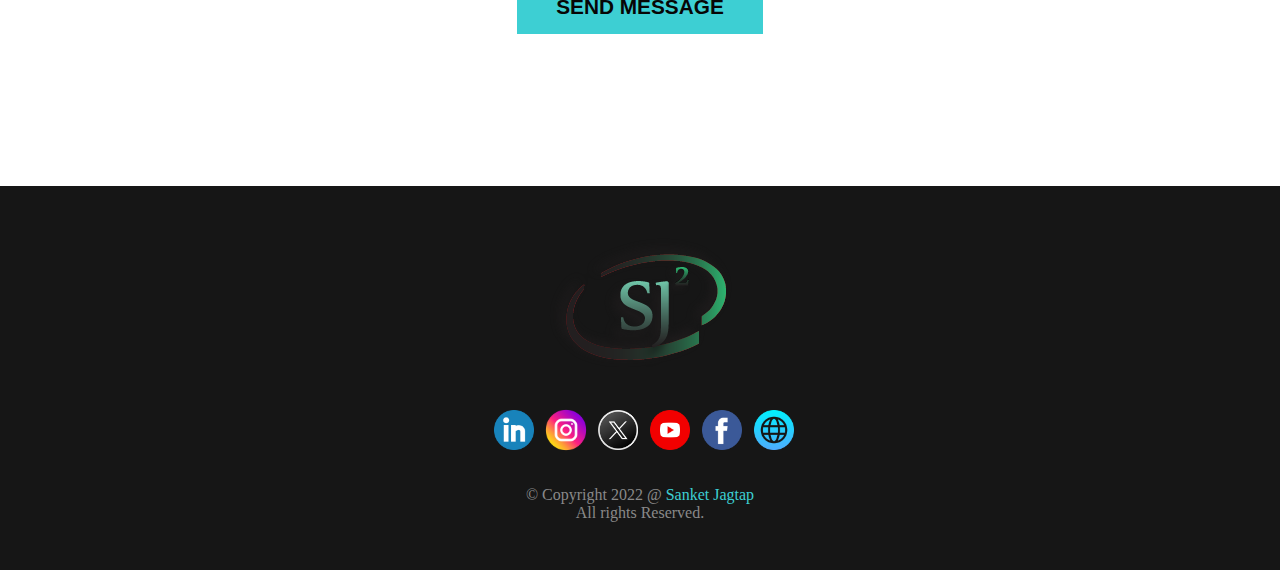
==== commit b89be017: "SEO added" ====
--- a/index.html
+++ b/index.html
@@ -2,6 +2,13 @@
 <html lang="en">
 
 <head>
+    <meta name="description"
+        content="Explore the portfolio of Sanket Jagtap, showcasing education, experience, skills, and projects as a Data Scientist and AI enthusiast from IIT Kharagpur.">
+    <meta name="keywords"
+        content="Sanket Jagtap, Data Scientist, AI Enthusiast, Portfolio, IIT Kharagpur, Resume, Projects, Skills">
+    <meta name="author" content="Sanket Jagtap">
+    <meta name="robots" content="index, follow">
+
     <meta charset="UTF-8">
     <meta http-equiv="X-UA-Compatible" content="IE=edge">
     <meta name="viewport" content="width=device-width, initial-scale=1.0">
@@ -65,15 +72,15 @@
 
                     <div class="hero flex items-center justify-between">
                         <!-- <div class="left">
-                            <img src="./Images/car.jpg" width="450px" height="450px">
+                            <img src="./Images/car.jpg" alt="Sanket Jagtap with a Car" width="450px" height="450px">
                         </div> -->
 
                         <div class="image-slider">
                             <div class="slides">
-                                <img src="./Images/suit.jpg" alt="Image 1">
-                                <img src="./Images/car.jpg" alt="Image 2">
-                                <img src="./Images/smile.jpeg" alt="Image 3">
-                                <img src="./Images/suit.jpg" alt="Image 1 (duplicate)">
+                                <img src="./Images/suit.jpg" alt="Sanket Jagtap in a Suit" alt="Image 1">
+                                <img src="./Images/car.jpg" alt="Sanket Jagtap with a Car" alt="Image 2">
+                                <img src="./Images/smile.jpeg" alt="Sanket Jagtap Smiling" alt="Image 3">
+                                <img src="./Images/suit.jpg" alt="Sanket Jagtap in a Suit" alt="Image 1 (duplicate)">
                             </div>
                         </div>
 
@@ -113,20 +120,22 @@
                     <h4>Connect with me on Social Media</h4>
                     <div class="social">
                         <a href="https://www.linkedin.com/in/sanket-jagtap-2131a9214/" target="_blank"><img
-                                class="image" src="./Images/linkedin-logo-png-1837.png" width="40" height="40"
+                                class="image" src="./Images/linkedin-logo-png-1837.png" alt="LinkedIn Logo" width="40"
+                                height="40" alt=""></a>
+                        <a href="https://www.instagram.com/sanketjagtap.in/" target="_blank"><img class="image"
+                                src="./Images/insta logo.jpeg" alt="Instagram Logo" width="40" height="40" alt=""></a>
+
+                        <a href="https://x.com/SanketJagtap_15" target="_blank"><img class="image" src="./Images/x.png"
+                                alt="Twitter Logo" width="40" height="40" alt=""></a>
+                        <a href="https://www.youtube.com/channel/UCez_UhO4w1zdhxorvawYsXA" target="_blank"><img
+                                class="image" src="./Images/youtube.png" alt="YouTube Logo" width="40" height="40"
                                 alt=""></a>
-                        <a href="https://www.instagram.com/sanketjagtap.in/" target="_blank"><img class="image"
-                                src="./Images/insta logo.jpeg" width="40" height="40" alt=""></a>
-
-                        <a href="https://x.com/SanketJagtap_15" target="_blank"><img class="image" src="./Images/x.png"
-                                width="40" height="40" alt=""></a>
-                        <a href="https://www.youtube.com/channel/UCez_UhO4w1zdhxorvawYsXA" target="_blank"><img
-                                class="image" src="./Images/youtube.png" width="40" height="40" alt=""></a>
 
                         <a href="https://www.facebook.com/profile.php?id=100075534761445" target="_blank"><img
-                                class="image" src="./Images/facebook.png" width="40" height="40" alt=""></a>
+                                class="image" src="./Images/facebook.png" alt="Facebook Logo" width="40" height="40"
+                                alt=""></a>
                         <a href="https://sanketjagtap15.github.io/SJsquare/" target="_blank"><img class="image"
-                                src="./Images/web (1).png" width="40" height="40" alt=""></a>
+                                src="./Images/web (1).png" alt="Website Logo" width="40" height="40" alt=""></a>
 
 
                     </div>
@@ -672,18 +681,18 @@
 
 
             <a href="https://www.linkedin.com/in/sanket-jagtap-2131a9214/" target="_blank"><img
-                    src="./Images/linkedin-logo-png-1837.png" alt="" width="40px" height="40px"></a>
+                    src="./Images/linkedin-logo-png-1837.png" alt="LinkedIn Logo" alt="" width="40px" height="40px"></a>
             <a href="https://www.instagram.com/sanketjagtap.in/" target="_blank"><img class="chu"
                     src="./Images/instagram.png" alt="" width="46px" height="46px"></a>
-            <a href="https://x.com/SanketJagtap_15" target="_blank"><img src="./Images/x.png" alt="" width="40px"
-                    height="40px"></a>
+            <a href="https://x.com/SanketJagtap_15" target="_blank"><img src="./Images/x.png" alt="Twitter Logo" alt=""
+                    width="40px" height="40px"></a>
 
             <a href="https://www.youtube.com/channel/UCez_UhO4w1zdhxorvawYsXA" target="_blank"><img
-                    src="./Images/youtube.png" alt="" width="40px" height="40px"></a>
+                    src="./Images/youtube.png" alt="YouTube Logo" alt="" width="40px" height="40px"></a>
             <a href="https://www.facebook.com/profile.php?id=100075534761445" target="_blank"><img
-                    src="./Images/facebook.png" alt="" width="40px" height="40px"></a>
+                    src="./Images/facebook.png" alt="Facebook Logo" alt="" width="40px" height="40px"></a>
             <a href="https://sanketjagtap15.github.io/SJsquare/" target="_blank"><img src="./Images/web (1).png"
-                    width="40" height="40" alt=""></a>
+                    alt="Website Logo" width="40" height="40" alt=""></a>
         </div>
         <div class="copyright">
             &copy; Copyright 2022 @ <a href="https://github.com/SanketJagtap15" target="_blank" id="copy">Sanket
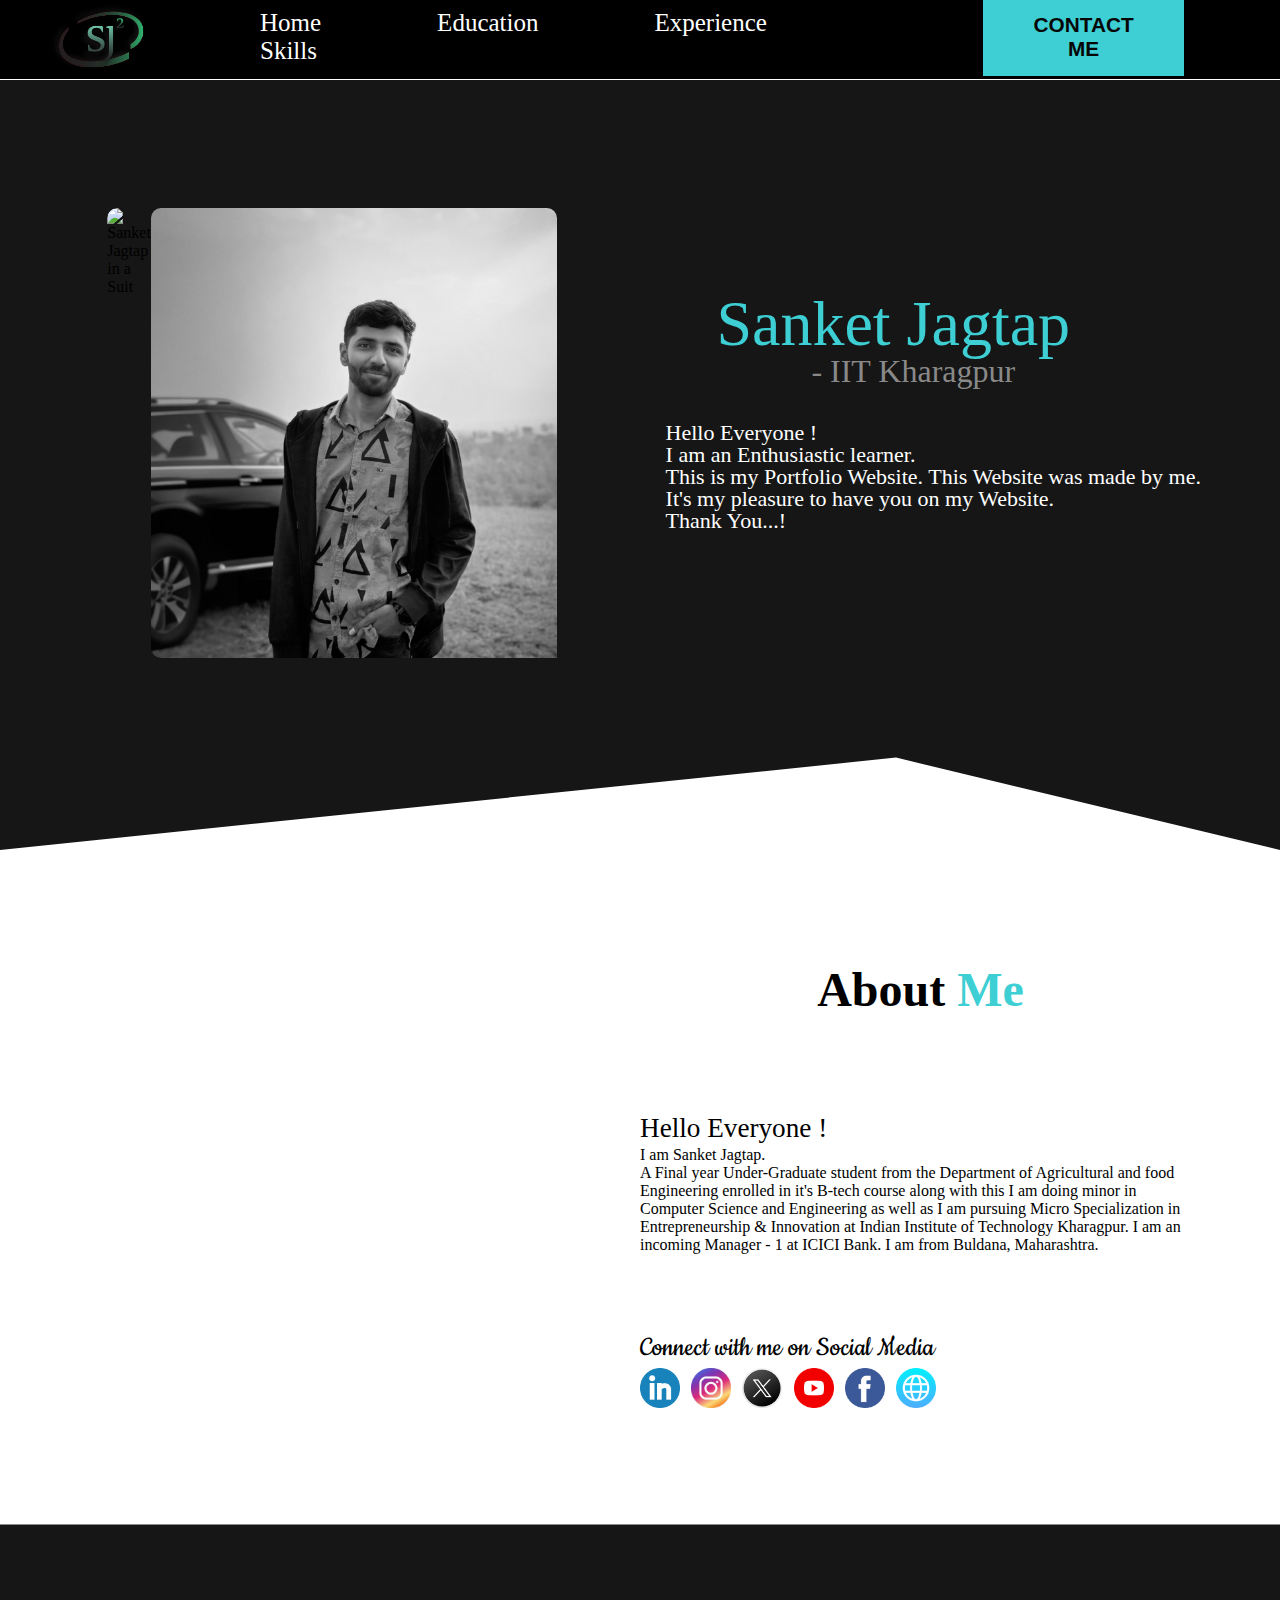
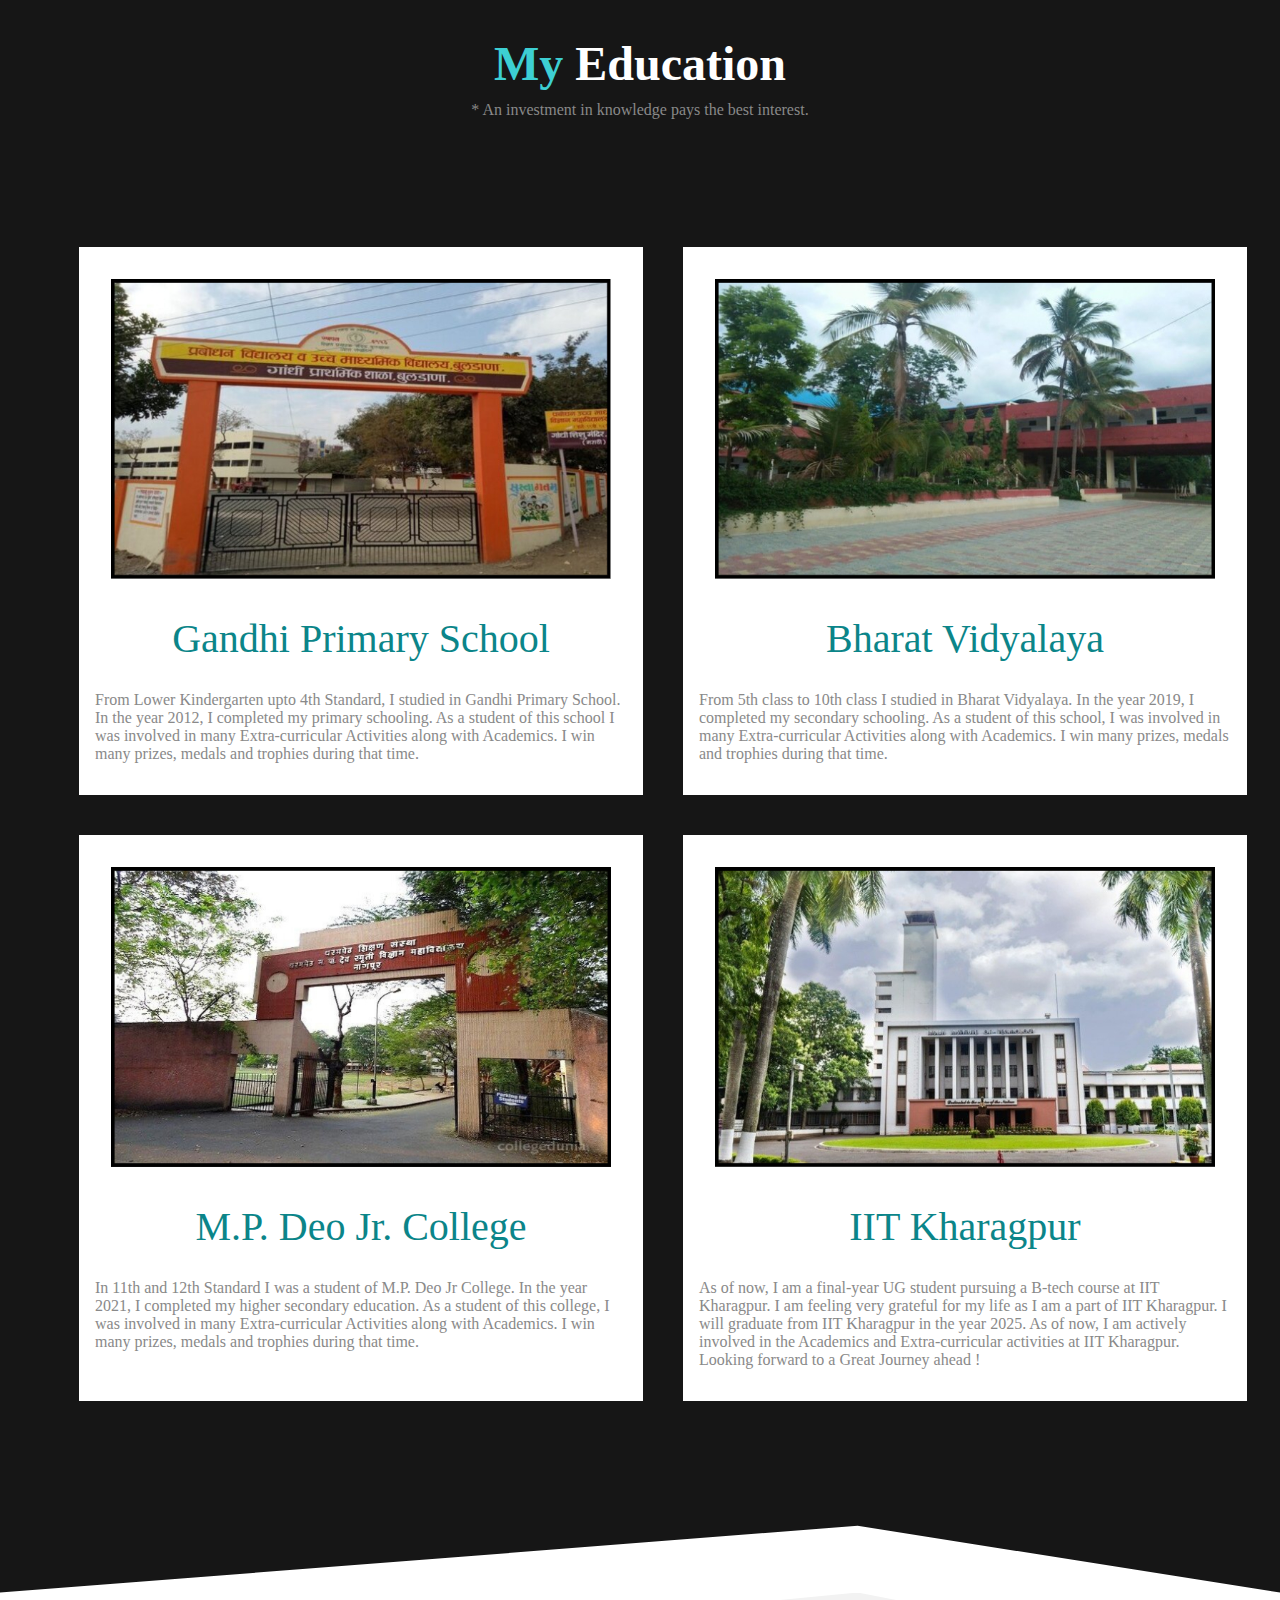
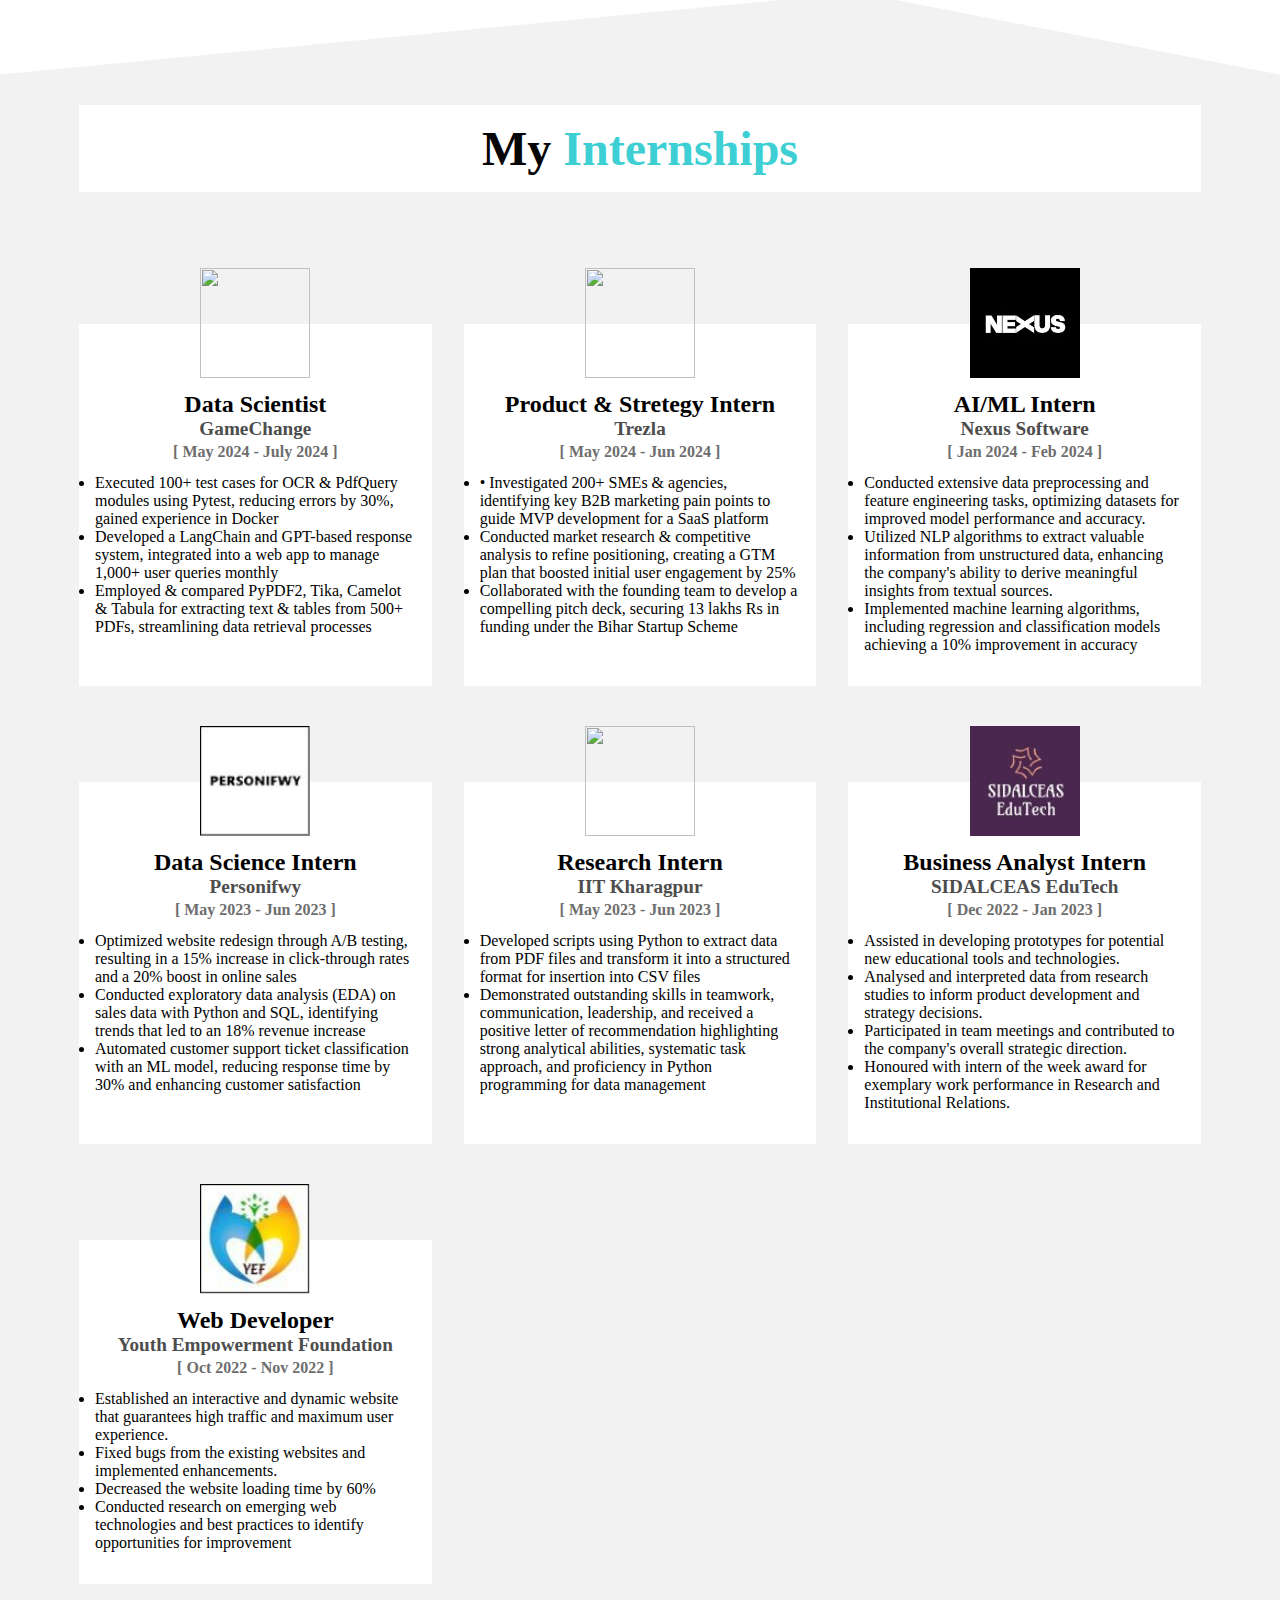
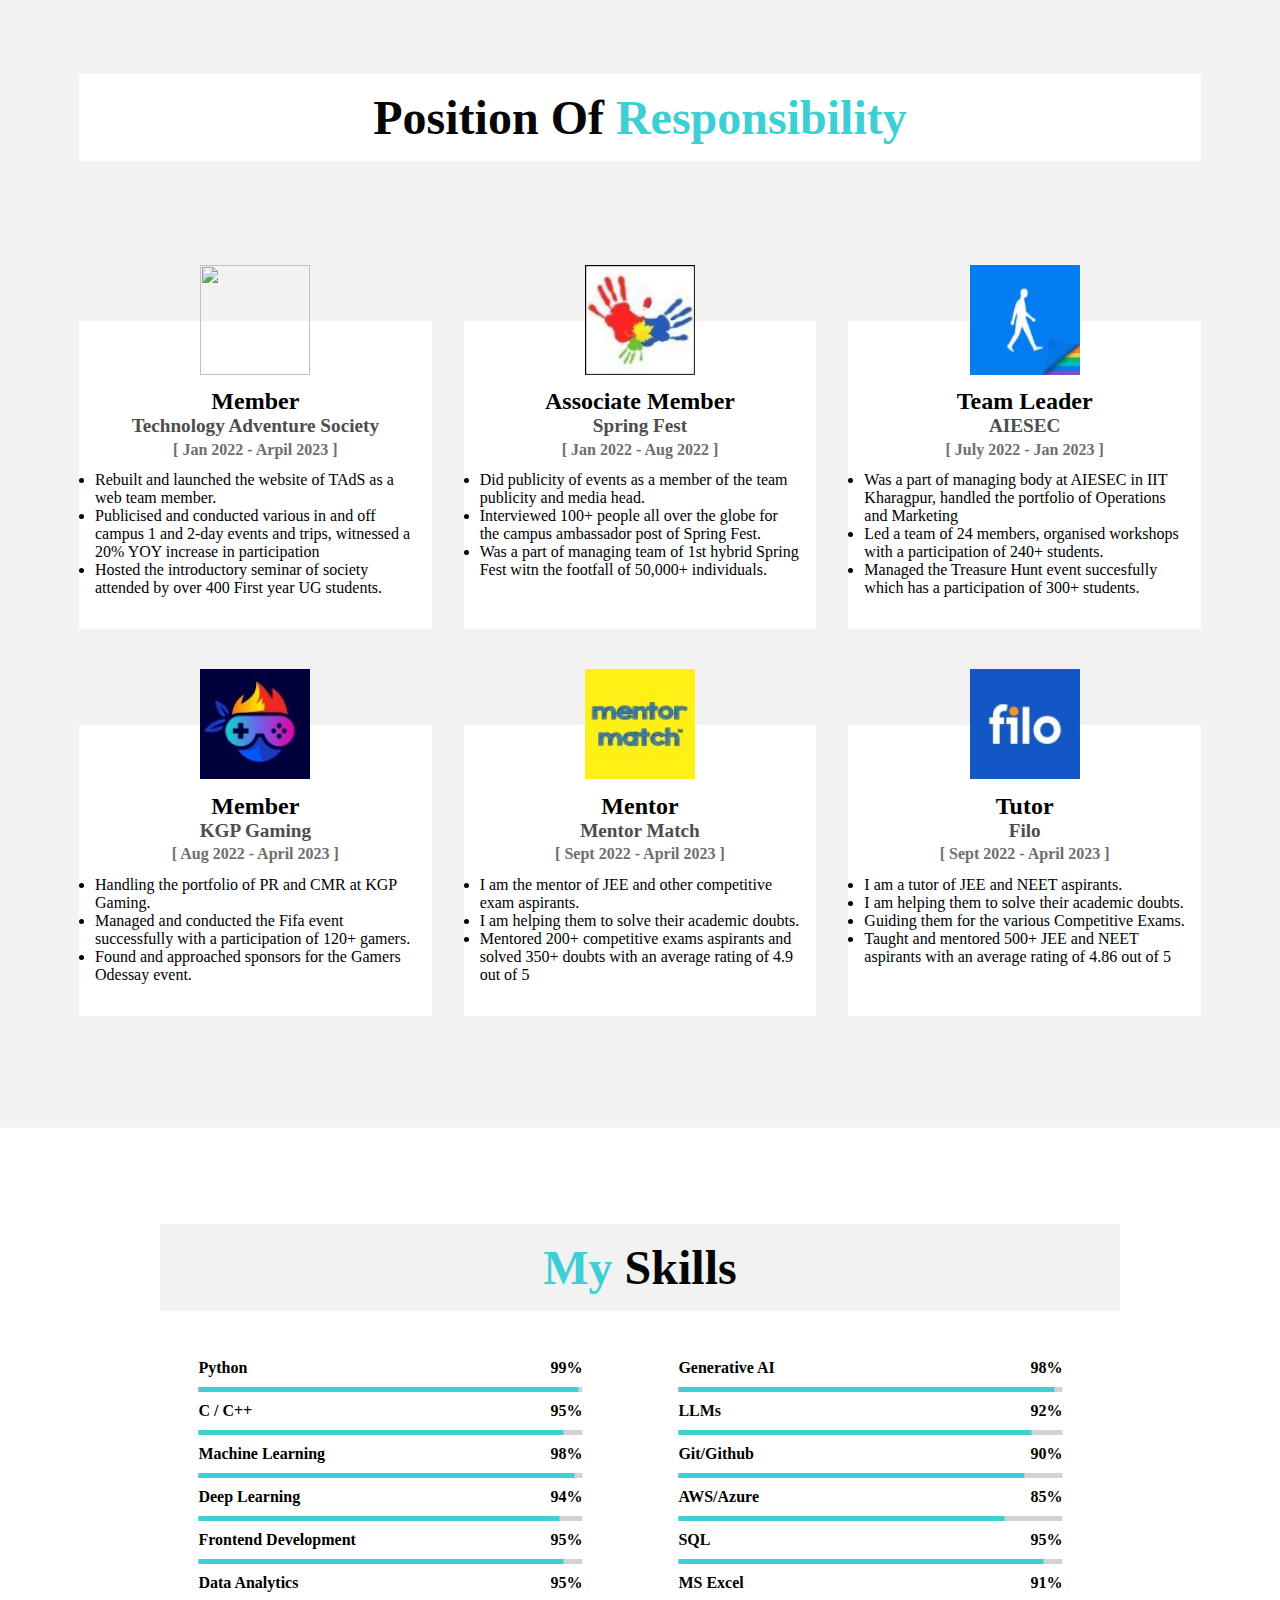
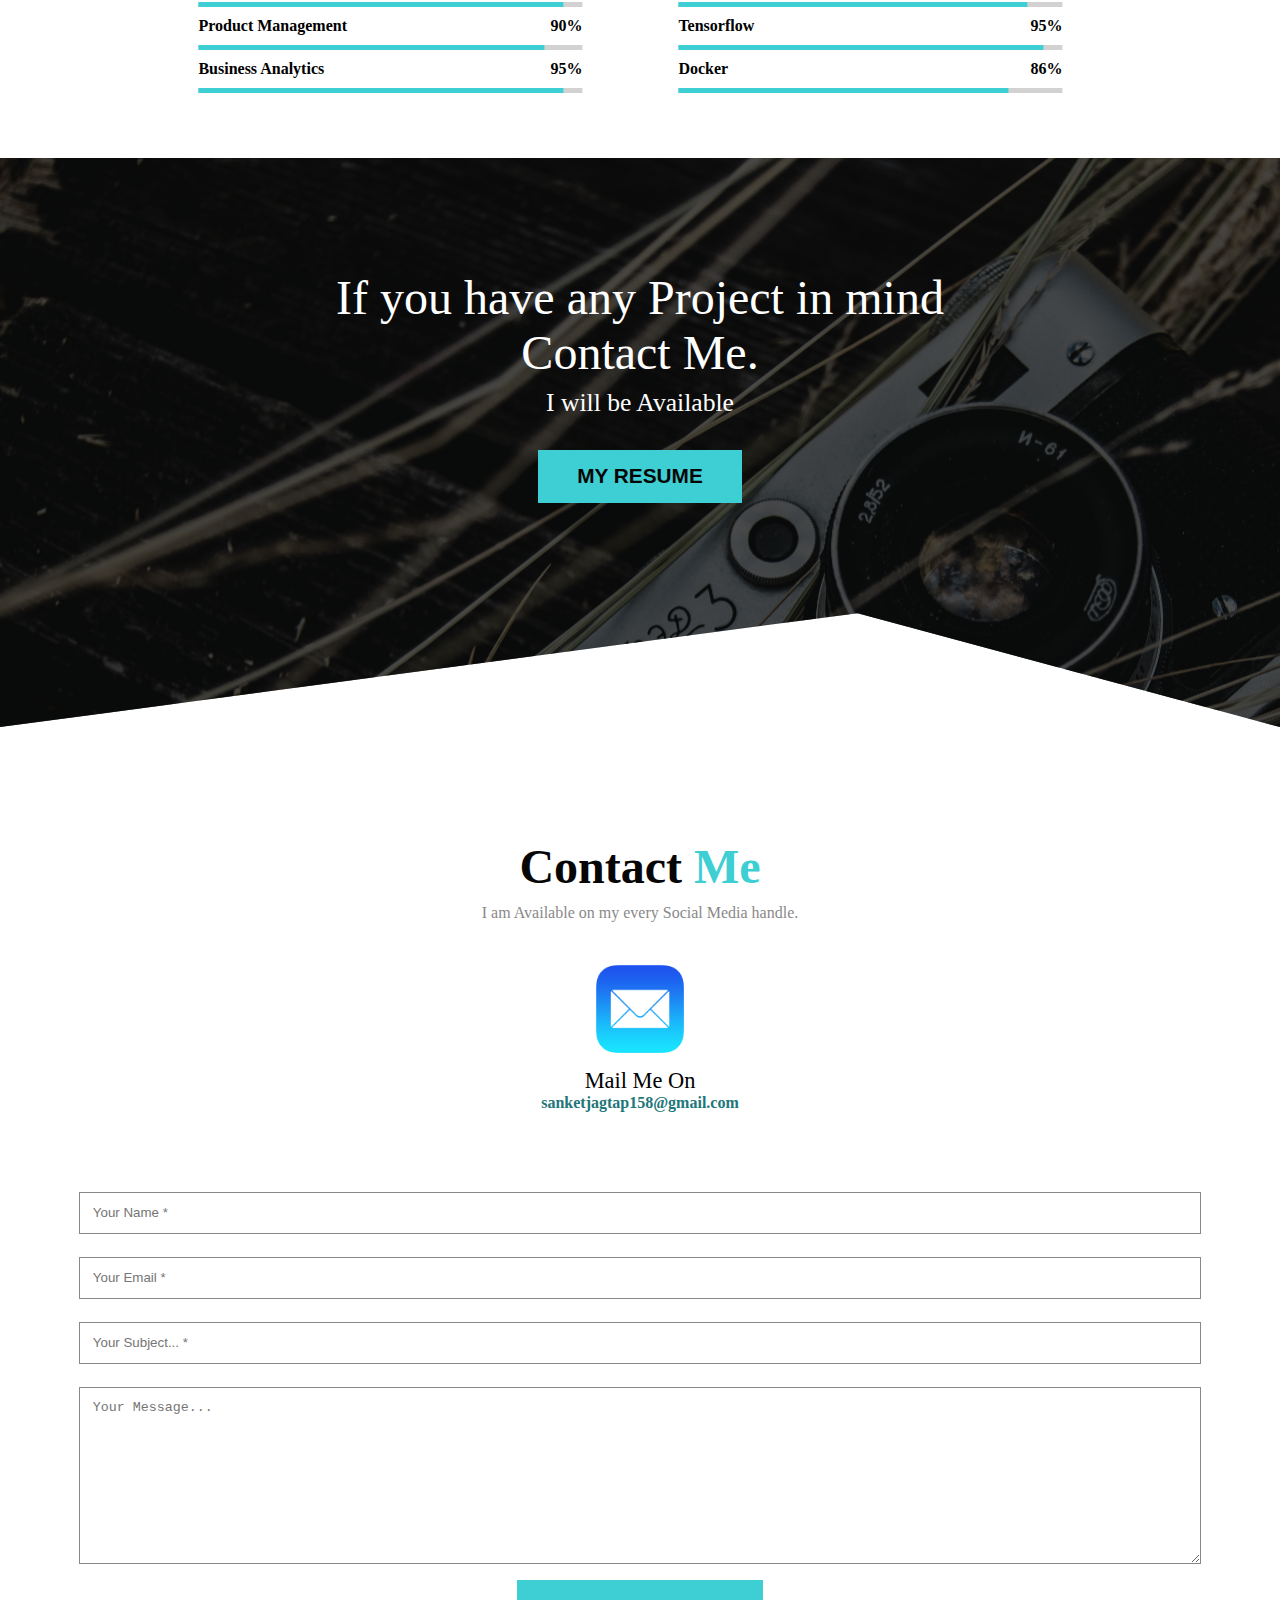
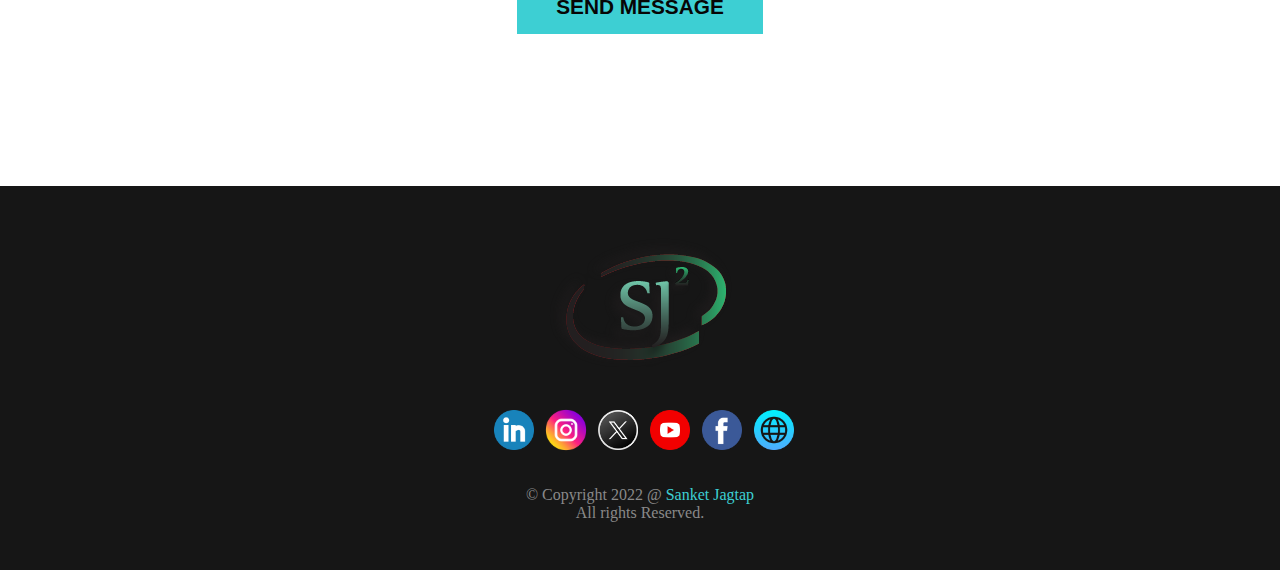
==== commit d8f28fcb: "Intro Updated." ====
--- a/index.html
+++ b/index.html
@@ -115,7 +115,8 @@
                         A Final year Under-Graduate student from the Department of Agricultural and food Engineering
                         enrolled in it's B-tech course along with this I am doing minor in Computer Science and
                         Engineering as well as I am pursuing Micro Specialization in Entrepreneurship & Innovation at
-                        Indian Institute of Technology Kharagpur. I am from Buldana, Maharashtra.<br><br><br>
+                        Indian Institute of Technology Kharagpur. I am an incoming Manager - 1 at ICICI Bank. I am from
+                        Buldana, Maharashtra.<br><br><br>
                     </p>
                     <h4>Connect with me on Social Media</h4>
                     <div class="social">
@@ -702,6 +703,129 @@
         </div>
     </footer>
     </div>
+
+    <div style="display: none">
+        <img src="img/sanket.jpg" alt="sanket jagtap" title="sanket jagtap" />
+        <!-- Optimized SEO Text -->
+        Sanket Jagtap Portfolio - Sanket Jagtap, Data Scientist, Machine Learning Enthusiast, Deep Learning Engineer.
+        Sanket Jagtap IIT Kharagpur Portfolio. Sanket Jagtap specializes in Machine Learning, Deep Learning,
+        Probability, Statistics, and Data Analytics. Sanket is a tech enthusiast skilled in Python, SQL, and full-stack
+        web development. Sanket Jagtap Portfolio showcases diverse skills in data engineering, visualization, and
+        project management.
+        Sanket has built projects on Nighttime Light Data for GDP prediction, food waste reduction, and LangChain-based
+        response systems. Sanket excels in A/B testing, sentiment analysis, and customer support analytics. Sanket
+        Jagtap combines storytelling and data analytics to make data-driven decisions.
+
+        Sanket Jagtap, Sanket Jagtap, Agricultural and Food Engineering, Sanket Jankiram Jagtap, Sanket Jagtap,
+        sanket15@kgpian.iitkgp.ac.in, Indian Institute of Technology Kharagpur, Sanket Jagtap, Sanket Jankiram Jagtap,
+        21AG10032, Azad hall, buldana, kharagpur, TAdS, adventurous, adventure, hiking, parkour, machau, Azad, data
+        scientist, entrepreneur, artificial intelligence, mathematics, maths, bharat vidyalaya, bharat shala, gandhi
+        primary school, buldhana, maharashtra, india, buldana, sagwan, ajispur, JS Jagtap, Sanket Jagtap, Sanket Jagtap
+        iitkgp, kgp sanket, kgpian sanket, sanket kgpian, sanket jagtap iit, sanket jagtap iit kharagpur, iitb, iitk,
+        iitm, sanket iitm, sanket iitb, sanket iitk, sanket patil, sanket sharma, azad jagtap, soham jagtap, jagtap,
+        sanket bombay, sanket mumbai, sanket hyderabad, sanket bengluru, sanket jagtap buldana, data scientist sanket
+        jagtap, web developer, gamechange, ai intern, machine learning, deep learning, LLM, artificial intelligence,
+        business analyst sanket jagtap, product and strategy intern sanket jagtap, data analyst, data analyst sanket
+        jagtap, research intern, anubhab pattanayak, virendra tiwari, kgpian sanket, iit home, iit home sanket jagtap,
+        mp deo college, nagpur, pune, shegaon, khamgaon, mh sanket jagtap, sjsquare, sjsquare sanket jagtap, square, sj,
+        square sanket, sjsquare sj square, sjj, jsj, jjs, sjsquare
+
+
+        A passionate learner and an award-winning mathematics Olympiad medalist, Sanket mentors JEE/NEET aspirants, and
+        actively contributes to the tech community. Sanket Jagtap Data Scientist - Sanket Jagtap Skills: Python,
+        TensorFlow, SQL, Machine Learning, Deep Learning, Natural Language Processing (NLP), and LangChain.
+
+        Contact Sanket Jagtap for collaboration on data science projects, machine learning consulting, and data-driven
+        insights. Sanket's work reflects precision, dedication, and a problem-solving mindset. Explore Sanket Jagtap's
+        Portfolio for cutting-edge data science solutions and innovative projects. A data scientist passionate about
+        storytelling through data. Sanket Jagtap is driven by curiosity and a commitment to impactful work.
+
+        Sanket Jagtap, Sanket Jagtap, Agricultural and Food Engineering, Sanket Jankiram Jagtap, Sanket Jagtap,
+        sanket15@kgpian.iitkgp.ac.in, Indian Institute of Technology Kharagpur, Sanket Jagtap, Sanket Jankiram Jagtap,
+        21AG10032, Azad hall, buldana, kharagpur, TAdS, adventurous, adventure, hiking, parkour, machau, Azad, data
+        scientist, entrepreneur, artificial intelligence, mathematics, maths, bharat vidyalaya, bharat shala, gandhi
+        primary school, buldhana, maharashtra, india, buldana, sagwan, ajispur, JS Jagtap, Sanket Jagtap, Sanket Jagtap
+        iitkgp, kgp sanket, kgpian sanket, sanket kgpian, sanket jagtap iit, sanket jagtap iit kharagpur, iitb, iitk,
+        iitm, sanket iitm, sanket iitb, sanket iitk, sanketjagtap158@gmail.com, sanket patil, sanket sharma, azad
+        jagtap, soham jagtap, jagtap, sanketjagtap158@gmail.com,
+        sanket bombay, sanket mumbai, sanket hyderabad, sanket bengluru, sanket jagtap buldana, data scientist sanket
+        jagtap, web developer, gamechange, ai intern, machine learning, deep learning, LLM, artificial intelligence,
+        portfolio, website, portfolio website sanket,
+        business analyst sanket jagtap, product and strategy intern sanket jagtap, data analyst, data analyst sanket
+        jagtap, research intern, anubhab pattanayak, virendra tiwari, kgpian sanket, iit home, iit home sanket jagtap,
+        mp deo college, nagpur, pune, shegaon, khamgaon, mh sanket jagtap, sjsquare, sjsquare sanket jagtap, square, sj,
+        square sanket, sjsquare sj square, sjj, jsj, jjs, sjsquare
+
+    </div>
+
+    <div style="display: none">
+        <img src="img/sanket.jpg" alt="Sanket Jagtap Portfolio" title="Sanket Jagtap Data Scientist" />
+        <!-- Extended SEO Optimized Content -->
+        Welcome to Sanket Jagtap's Portfolio. Sanket Jagtap is a highly skilled Data Scientist, Machine Learning
+        Engineer, and Deep Learning Expert from IIT Kharagpur. With a strong foundation in Python, SQL, TensorFlow, and
+        Data Analytics, Sanket has delivered impactful projects in GDP prediction, food waste management, and customer
+        analytics. Sanket Jagtap is passionate about solving real-world problems using AI and data-driven strategies.
+
+        Sanket Jagtap specializes in Machine Learning, Deep Learning, Natural Language Processing (NLP), Data
+        Engineering, and Cloud Computing. His expertise extends to building robust machine learning pipelines, analyzing
+        economic indicators, and developing scalable AI solutions. Sanket has worked on advanced technologies such as
+        LangChain, GPT, and A/B Testing. His portfolio showcases excellence in feature engineering, model optimization,
+        and predictive analytics.
+
+        Sanket Jagtap's achievements include multiple medals in International Mathematics Olympiads and exceptional
+        academic performance at IIT Kharagpur. As a mentor and leader, Sanket has guided JEE/NEET aspirants and
+        collaborated on cutting-edge AI research. Sanket's projects include OCR systems, satellite imagery analysis, and
+        dynamic data visualization dashboards.
+
+        If you are looking for a versatile Data Scientist with a unique blend of technical and analytical skills, Sanket
+        Jagtap is your ideal collaborator. His skills in Python, SQL, Pandas, and TensorFlow are complemented by
+        proficiency in tools like Tableau, Power BI, and Docker. Sanket's expertise in Probability, Statistics, and
+        Linear Algebra enables him to tackle complex data challenges with ease.
+
+        Explore Sanket Jagtap's Portfolio to learn about his impactful projects, innovative solutions, and contributions
+        to the field of data science. Sanket is a proactive problem-solver, always eager to leverage the latest
+        technologies to create value. Sanket Jagtap's passion for Machine Learning and Deep Learning drives his mission
+        to make data accessible, actionable, and insightful.
+
+        Keywords: Sanket Jagtap, Data Scientist, IIT Kharagpur, Machine Learning, Deep Learning, Python, SQL, Data
+        Analytics, Natural Language Processing, LangChain, TensorFlow, Pandas, Tableau, A/B Testing, Statistical
+        Modeling, Cloud Computing, Artificial Intelligence.
+
+        Sanket Jagtap combines creativity and technical expertise to deliver results. He has built scalable solutions
+        for businesses, integrating cutting-edge tools and methodologies. Sanket is highly sought after for his ability
+        to transform complex datasets into actionable insights, making a significant impact in industries like finance,
+        agriculture, and e-commerce.
+
+        In addition to his technical prowess, Sanket Jagtap is an excellent communicator and mentor. He thrives in team
+        environments and enjoys collaborating on challenging problems. Sanket is actively engaged in research and
+        development, contributing to the growth of artificial intelligence and data science.
+
+        Sanket Jagtap, Sanket Jagtap, Agricultural and Food Engineering, Sanket Jankiram Jagtap, Sanket Jagtap,
+        sanket15@kgpian.iitkgp.ac.in, Indian Institute of Technology Kharagpur, Sanket Jagtap, Sanket Jankiram Jagtap,
+        21AG10032, Azad hall, buldana, kharagpur, TAdS, adventurous, adventure, hiking, parkour, machau, Azad, data
+        scientist, entrepreneur, artificial intelligence, mathematics, maths, bharat vidyalaya, bharat shala, gandhi
+        primary school, buldhana, maharashtra, india, sanketjagtap158@gmail.com, buldana, sagwan, ajispur, JS Jagtap,
+        Sanket Jagtap, Sanket Jagtap iitkgp, kgp sanket, kgpian sanket, sanket kgpian, sanket jagtap iit, sanket jagtap
+        iit kharagpur, iitb, iitk, iitm, sanket iitm, sanket iitb, sanket iitk, sanket patil, sanket sharma, azad
+        jagtap, soham jagtap, jagtap, sanket bombay, sanket mumbai, sanket hyderabad, sanket bengluru, sanket jagtap
+        buldana, data scientist sanket jagtap, web developer, gamechange, ai intern, machine learning,
+        sanketjagtap158@gmail.com, deep learning, LLM, artificial intelligence, portfolio, website, business analyst
+        sanket jagtap, product
+        and strategy intern sanket jagtap, data analyst, data analyst sanket jagtap, research intern, anubhab
+        pattanayak, virendra tiwari, kgpian sanket, iit home, iit home sanket jagtap, mp deo college, nagpur, pune,
+        shegaon, khamgaon, mh sanket jagtap, sjsquare, sjsquare sanket jagtap, square, sj, square sanket, sjsquare sj
+        square, sjj, jsj, jjs, sjsquare, sanketjagtap158@gmail.com
+
+
+        Contact Sanket Jagtap for consulting, collaboration, or project opportunities in Data Science, AI, and Machine
+        Learning. Sanket's portfolio reflects his commitment to excellence, innovation, and continuous learning. Sanket
+        Jagtap - a visionary Data Scientist creating a better world through data-driven solutions.
+
+        Visit Sanket Jagtap's LinkedIn, GitHub, and portfolio website to explore more about his journey, skills, and
+        achievements. Sanket is passionate about delivering end-to-end AI solutions and creating a positive impact
+        through technology.
+    </div>
+
     <script type="text/javascript" src="https://code.jquery.com/jquery-1.11.0.min.js"></script>
     <script type="text/javascript" src="https://code.jquery.com/jquery-migrate-1.2.1.min.js"></script>
     <script type="text/javascript" src="https://cdn.jsdelivr.net/npm/slick-carousel@1.8.1/slick/slick.min.js"></script>
